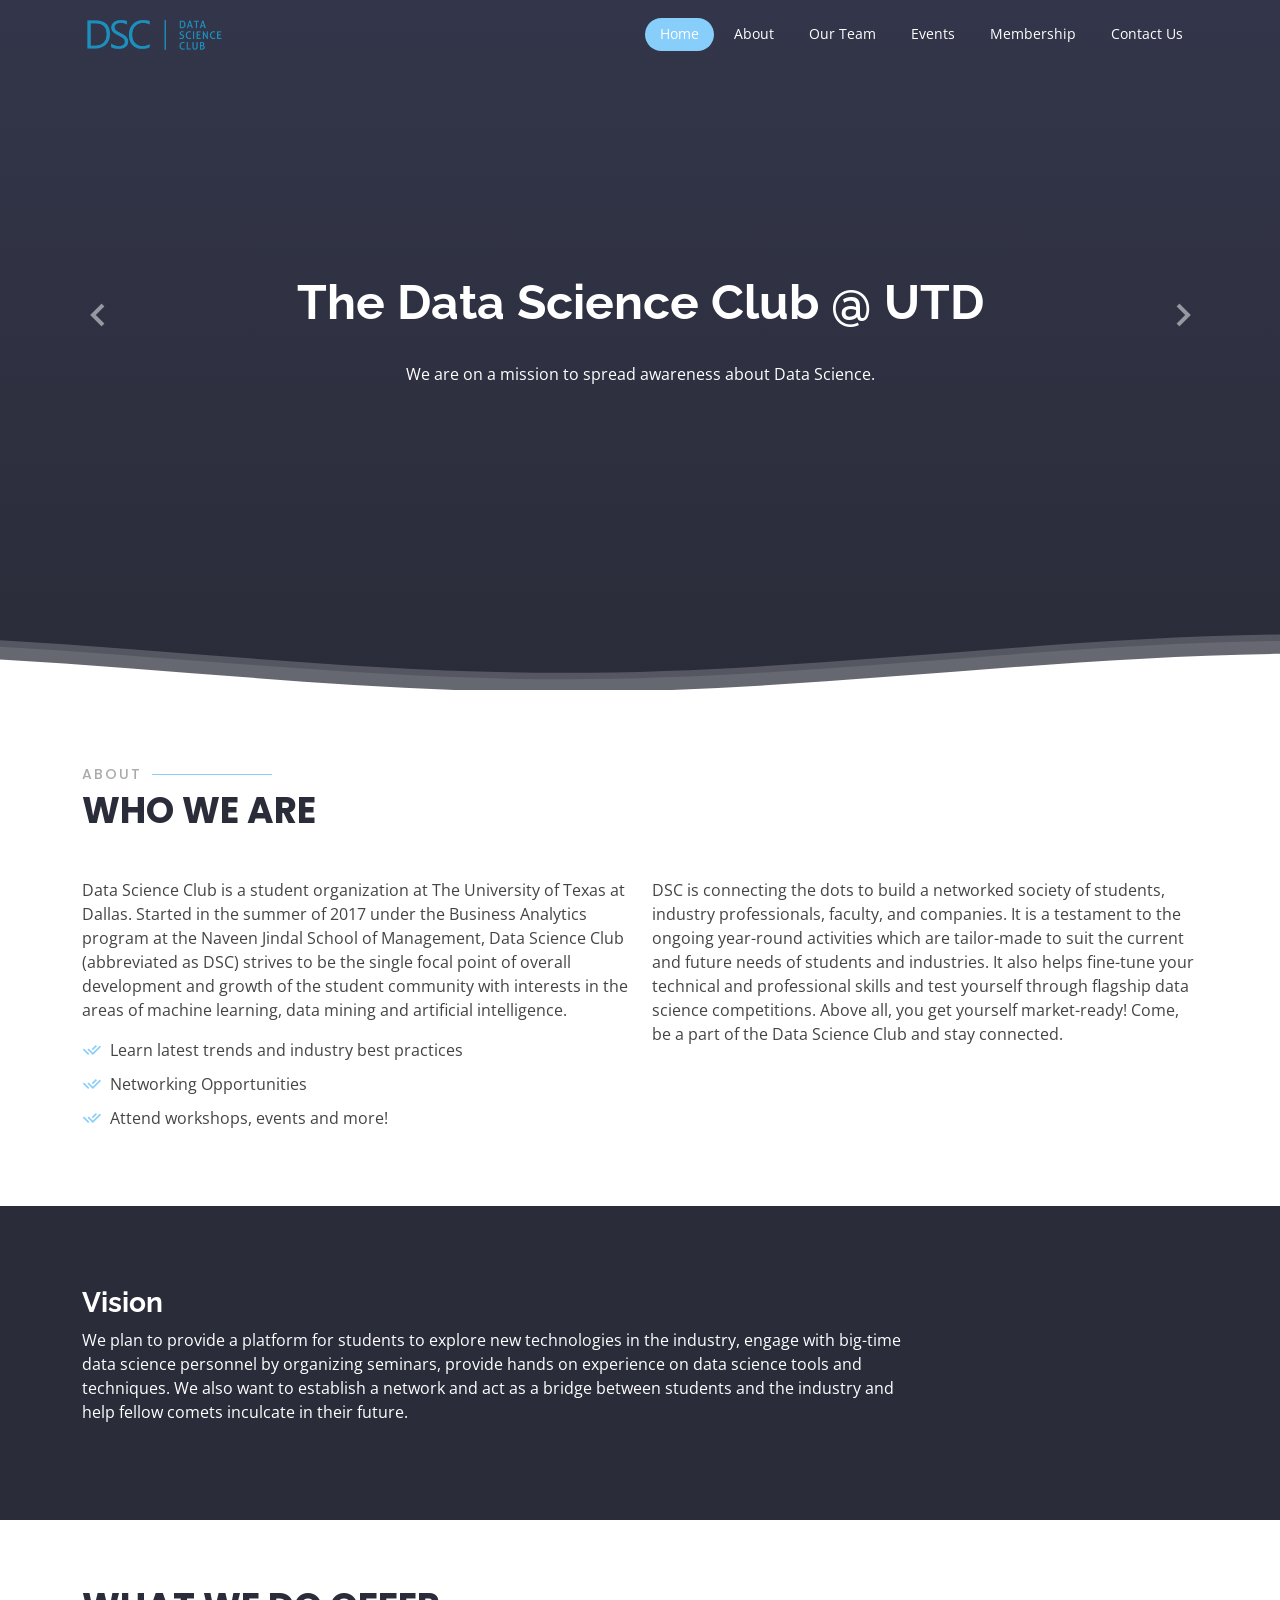
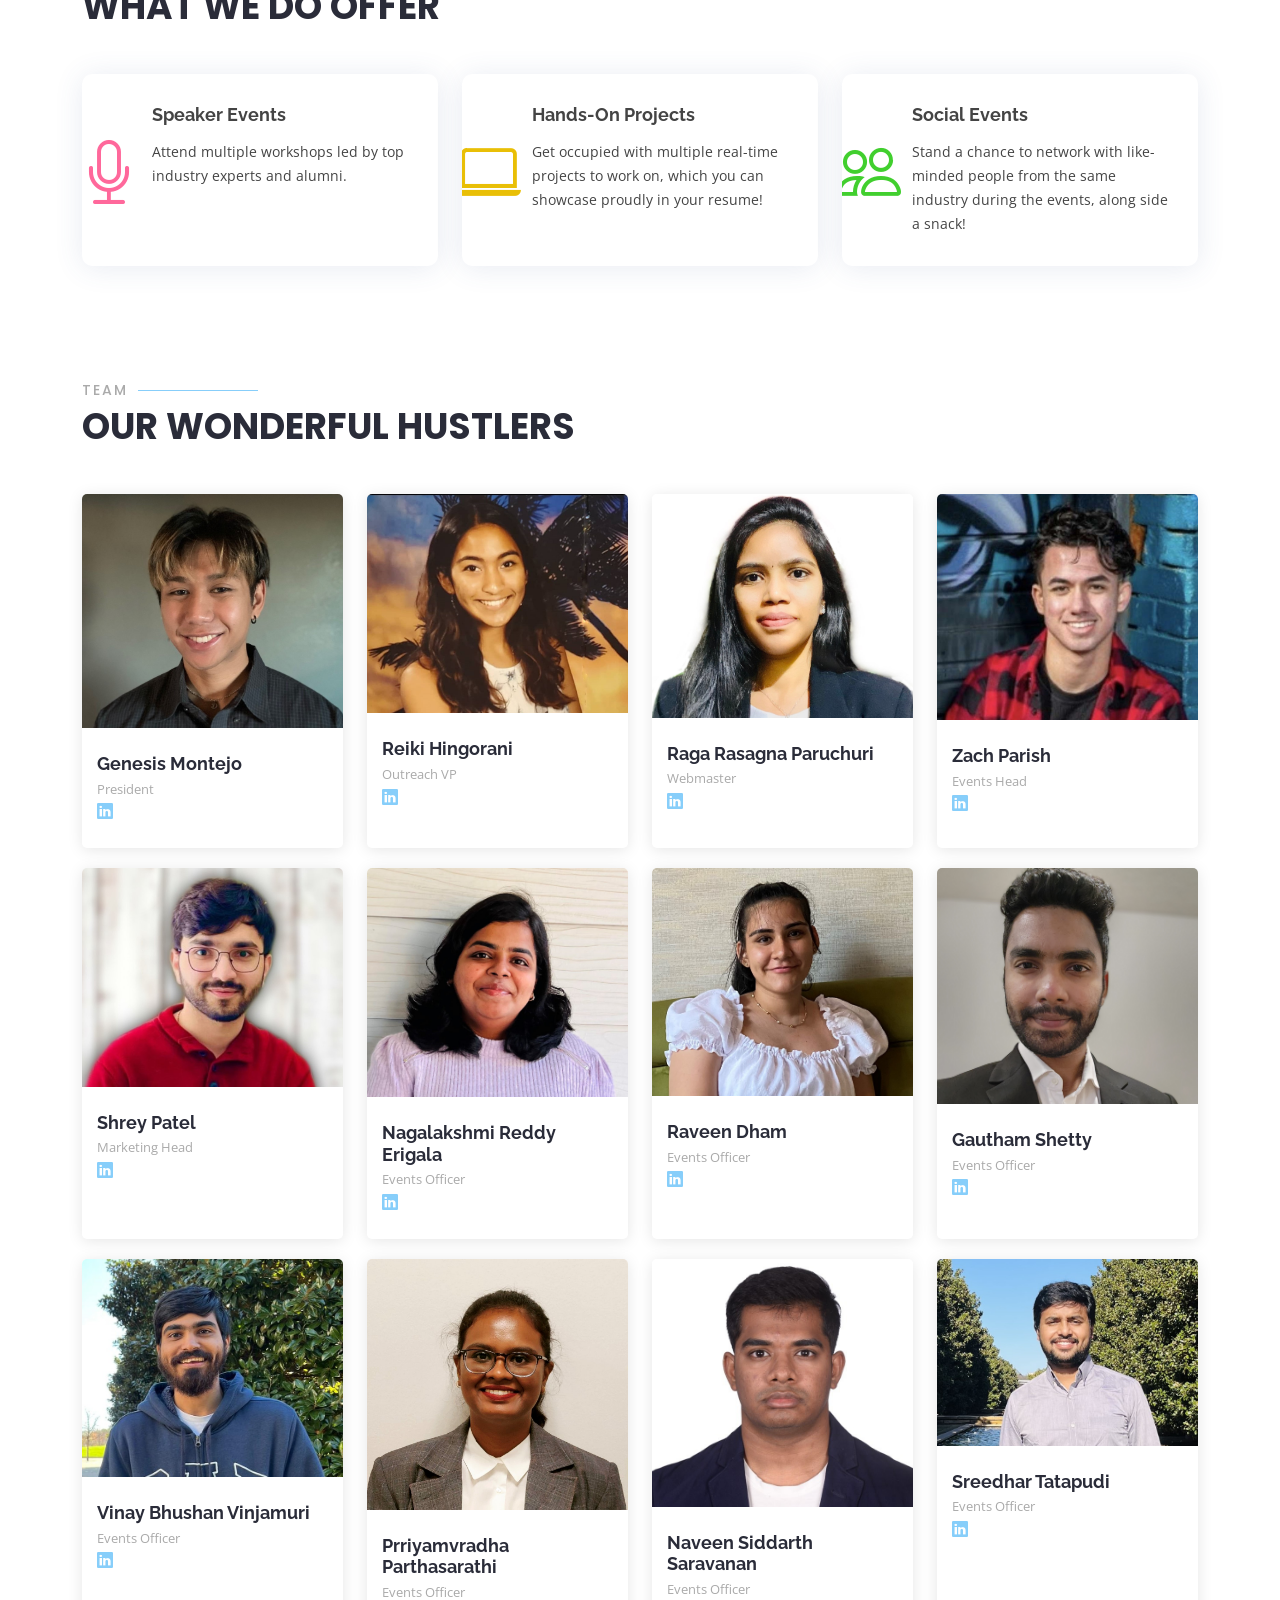
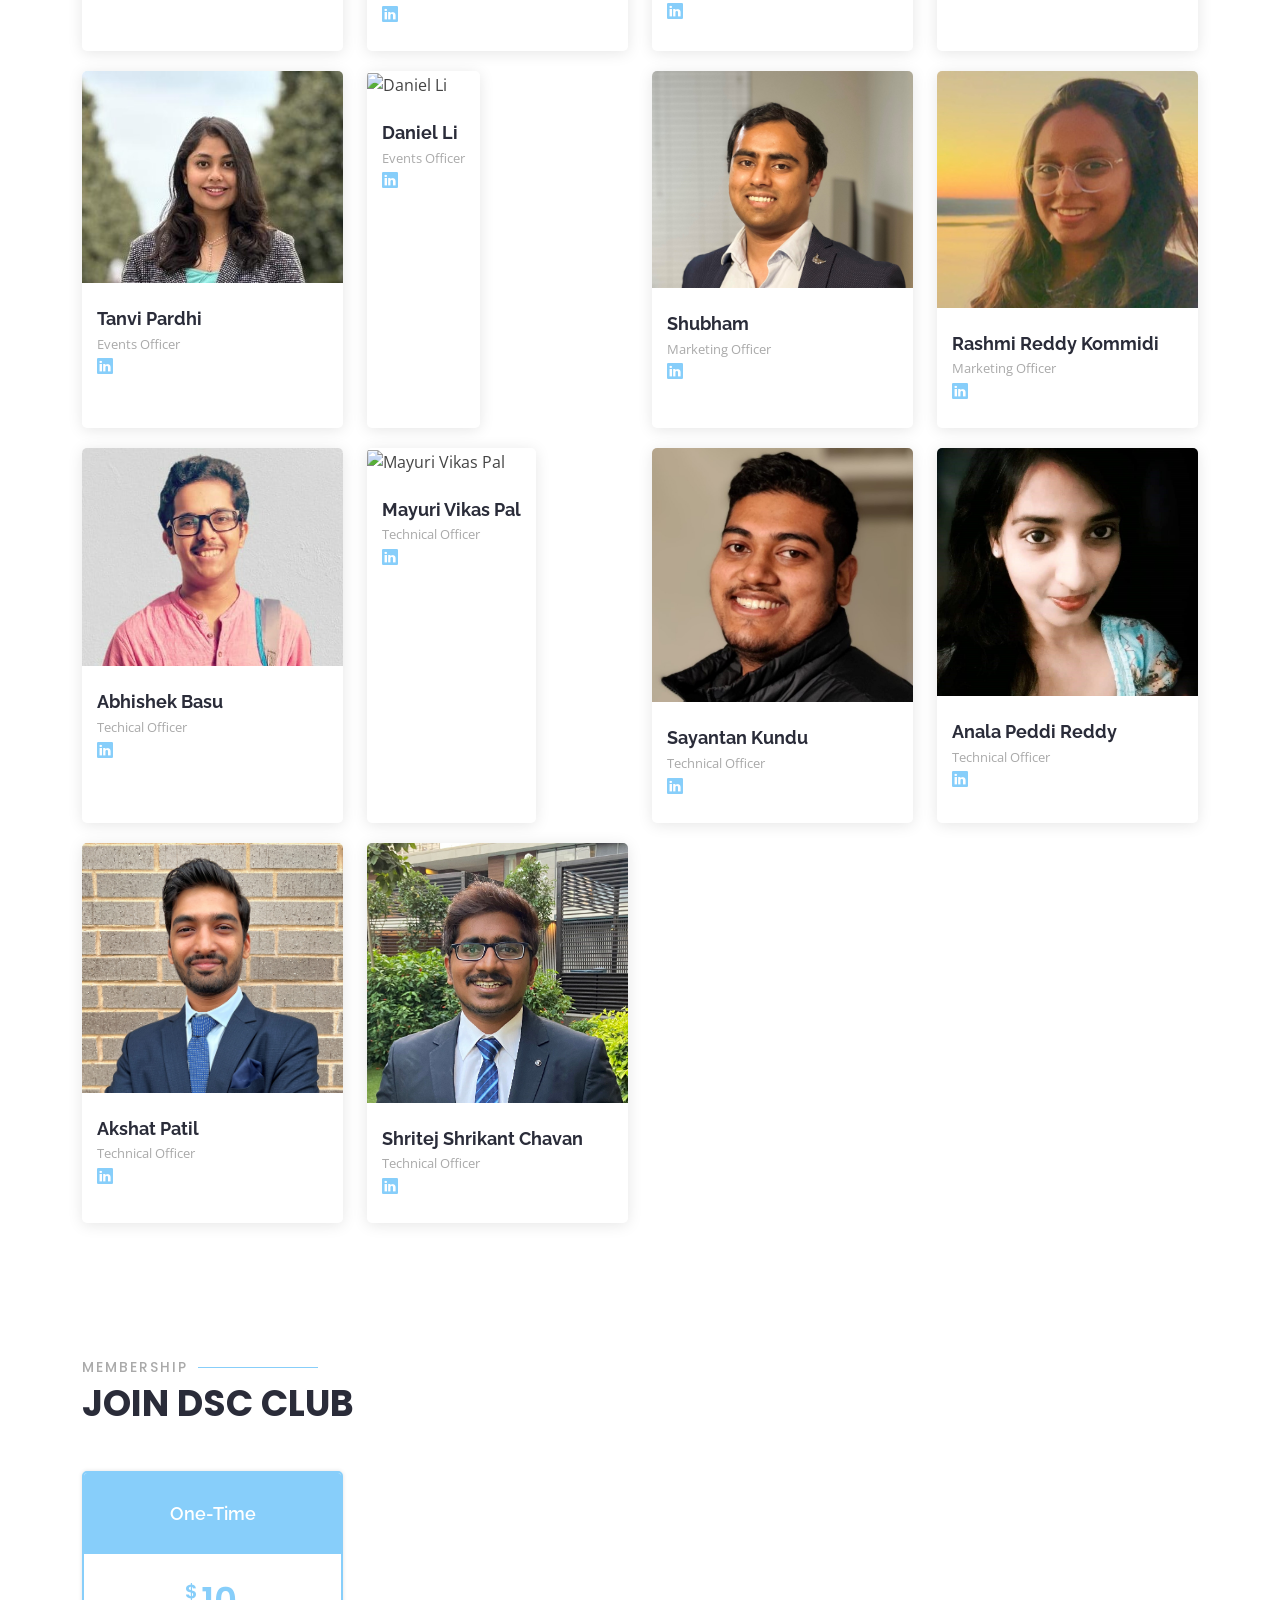
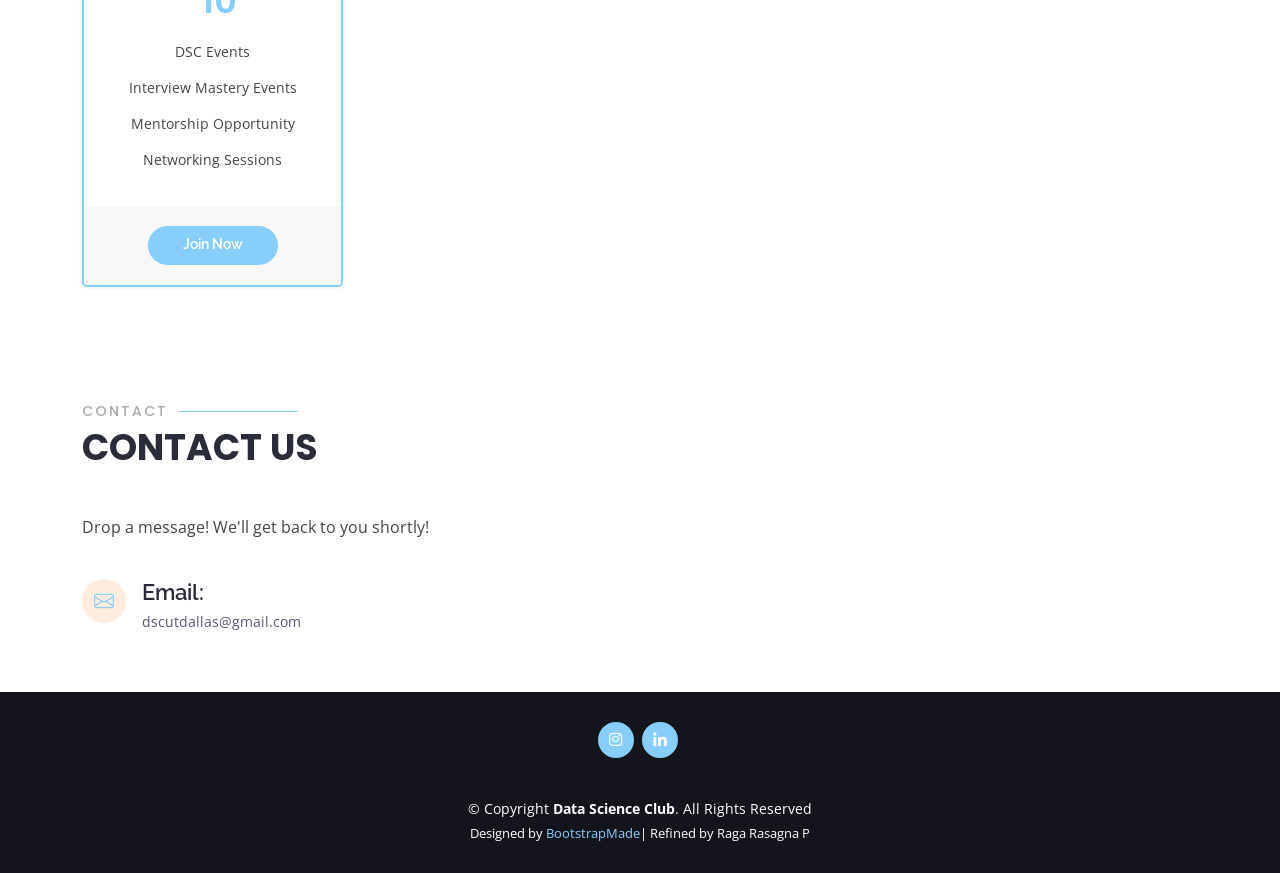
==== index.html @ ffb09c91 "Update 1" ====
<!DOCTYPE html>
<html lang="en">

<head>
  <meta charset="utf-8">
  <meta content="width=device-width, initial-scale=1.0" name="viewport">

  <title>Data Science Club</title>
  <meta content="" name="description">
  <meta content="" name="keywords">

  <!-- Favicons -->
  <link href="assets/img/dsc logo.png" rel="icon">
  <link href="assets/img/apple-touch-icon.png" rel="apple-touch-icon">

  <!-- Google Fonts -->
  <link href="https://fonts.googleapis.com/css?family=Open+Sans:300,300i,400,400i,600,600i,700,700i|Raleway:300,300i,400,400i,500,500i,600,600i,700,700i|Poppins:300,300i,400,400i,500,500i,600,600i,700,700i" rel="stylesheet">

  <!-- Vendor CSS Files -->
  <link href="assets/vendor/animate.css/animate.min.css" rel="stylesheet">
  <link href="assets/vendor/aos/aos.css" rel="stylesheet">
  <link href="assets/vendor/bootstrap/css/bootstrap.min.css" rel="stylesheet">
  <link href="assets/vendor/bootstrap-icons/bootstrap-icons.css" rel="stylesheet">
  <link href="assets/vendor/boxicons/css/boxicons.min.css" rel="stylesheet">
  <link href="assets/vendor/glightbox/css/glightbox.min.css" rel="stylesheet">
  <link href="assets/vendor/remixicon/remixicon.css" rel="stylesheet">
  <link href="assets/vendor/swiper/swiper-bundle.min.css" rel="stylesheet">

  <!-- Template Main CSS File -->
  <link href="assets/css/style.css" rel="stylesheet">


</head>

<body>

  <!-- ======= Header ======= -->
  <header id="header" class="fixed-top d-flex align-items-center  header-transparent ">
    <div class="container d-flex align-items-center justify-content-between">

      <div class="logo">
        <!--<h1><a href="index.html">Data Science Club</a></h1>-->
        <!-- Uncomment below if you prefer to use an image logo -->
        <a href="index.html"><img src="assets/img/DSCgreen.png" alt="" class="img-fluid"></a>
      </div>

      <nav id="navbar" class="navbar">
        <ul>
          <li><a class="nav-link scrollto active" href="#hero">Home</a></li>
          <li><a class="nav-link scrollto" href="#about">About</a></li>
          <li><a class="nav-link scrollto" href="#team">Our Team</a></li>
          <!--li><a class="nav-link scrollto " href="#portfolio">Events</a></li-->
          <li><a class="nav-link scrollto " href="https://www.instagram.com/dscutdallas/">Events</a></li>
          <li><a class="nav-link scrollto" href="#pricing">Membership</a></li>
          <li><a class="nav-link scrollto" href="#contact">Contact Us</a></li>
          
      </nav><!-- .navbar -->

    </div>
  </header><!-- End Header -->

  <!-- ======= Hero Section ======= -->
  <section id="hero" class="d-flex flex-column justify-content-end align-items-center">
    <div id="heroCarousel" data-bs-interval="5000" class="container carousel carousel-fade" data-bs-ride="carousel">

      <!-- Slide 1 -->
      <div class="carousel-item active">
        <div class="carousel-container">
          <h2 class="animate__animated animate__fadeInDown"> The <span>Data Science Club</span> @ UTD </h2>
          <p>We are on a mission to spread awareness about Data Science.</p>
          
        </div>
      </div>

      <!-- Slide 2 -->
      <div class="carousel-item">
        <div class="carousel-container">
          
          <a href="index.html"><img src="assets/img/abt1.jpg" alt="" class="img-fluid" height="700" width="700"></a>
        </div>
      </div>

      <!-- Slide 3 -->
      <div class="carousel-item">
        <div class="carousel-container">
          
          <a href="index.html"><img src="assets/img/abt2.jpg" alt="" class="img-fluid" height="700" width="700"></a>
          <!--a href="#about" class="btn-get-started animate__animated animate__fadeInUp scrollto">Read More</a-->
        </div>
      </div>

      <!--Slide 4-->
      <div class="carousel-item">
        <div class="carousel-container">
          
          <a href="index.html"><img src="assets/img/abt3.jpg" alt="" class="img-fluid" height="700" width="700"></a>
        </div>
      </div>

      <a class="carousel-control-prev" href="#heroCarousel" role="button" data-bs-slide="prev">
        <span class="carousel-control-prev-icon bx bx-chevron-left" aria-hidden="true"></span>
      </a>

      <a class="carousel-control-next" href="#heroCarousel" role="button" data-bs-slide="next">
        <span class="carousel-control-next-icon bx bx-chevron-right" aria-hidden="true"></span>
      </a>

    </div>

    <svg class="hero-waves" xmlns="http://www.w3.org/2000/svg" xmlns:xlink="http://www.w3.org/1999/xlink" viewBox="0 24 150 28 " preserveAspectRatio="none">
      <defs>
        <path id="wave-path" d="M-160 44c30 0 58-18 88-18s 58 18 88 18 58-18 88-18 58 18 88 18 v44h-352z">
      </defs>
      <g class="wave1">
        <use xlink:href="#wave-path" x="50" y="3" fill="rgba(255,255,255, .1)">
      </g>
      <g class="wave2">
        <use xlink:href="#wave-path" x="50" y="0" fill="rgba(255,255,255, .2)">
      </g>
      <g class="wave3">
        <use xlink:href="#wave-path" x="50" y="9" fill="#fff">
      </g>
    </svg>

  </section><!-- End Hero -->

  <main id="main">

    <!-- ======= About Section ======= -->
    <section id="about" class="about">
      <div class="container">

        <div class="section-title" data-aos="zoom-out">
          <h2>About</h2>
          <p>Who we are</p>
        </div>

        <div class="row content" data-aos="fade-up">
          <div class="col-lg-6">
            <p>
              Data Science Club is a student organization at The University of Texas at Dallas. Started in the summer of 2017 under the Business Analytics program at the Naveen Jindal School of Management, Data Science Club (abbreviated as DSC) strives to be the single focal point of overall development and growth of the student community with interests in the areas of machine learning, data mining and artificial intelligence.
              
            </p>
            <ul>
              <li><i class="ri-check-double-line"></i>Learn latest trends and industry best practices</li>
              <li><i class="ri-check-double-line"></i> Networking Opportunities</li>
              <li><i class="ri-check-double-line"></i> Attend workshops, events and more!</li>
            </ul>
          </div>
          <div class="col-lg-6 pt-4 pt-lg-0">
            <p>
              DSC is connecting the dots to build a networked society of students, industry professionals, faculty, and companies. It is a testament to the ongoing year-round activities which are tailor-made to suit the current and future needs of students and industries. It also helps fine-tune your technical and professional skills and test yourself through flagship data science competitions. Above all, you get yourself market-ready! Come, be a part of the Data Science Club and stay connected.
            </p>
            <!--a href="#" class="btn-learn-more">Learn More</a-->
          </div>
        </div>
      </div>
    </section><!-- End About Section -->

    
    <!-- ======= Cta Section ======= -->
    <section id="cta" class="cta">
      <div class="container">

        <div class="row" data-aos="zoom-out">
          <div class="col-lg-9 text-center text-lg-start">
            <h3>Vision</h3>
            <p> We plan to provide a platform for students to explore new technologies in the industry, engage with big-time data science personnel by organizing seminars, provide hands on experience on data science tools and techniques. We also want to establish a network and act as a bridge between students and the industry and help fellow comets inculcate in their future.</p>
          </div>
          <div class="col-lg-3 cta-btn-container text-center">
            <!--a class="cta-btn align-middle" href="#">Call To Action</a-->
          </div>
        </div>

      </div>
    </section><!-- End Cta Section -->

    <!-- ======= Services Section ======= -->
    <section id="services" class="services">
      <div class="container">

        <div class="section-title" data-aos="zoom-out">
          <!--h2>Services</h2-->
          <p>What we do offer</p>
        </div>

        <div class="row">
          <div class="col-lg-4 col-md-6">
            <div class="icon-box" data-aos="zoom-in-left">
              <div class="icon"><i class="bi bi-mic" style="color: #ff689b;"></i></div>
              <h4 class="title">Speaker Events</h4>
              <p class="description">Attend multiple workshops led by top industry experts and alumni.</p>
            </div>
          </div>
          <div class="col-lg-4 col-md-6 mt-5 mt-md-0">
            <div class="icon-box" data-aos="zoom-in-left" data-aos-delay="100">
              <div class="icon"><i class="bi bi-laptop" style="color: #e9bf06;"></i></div>
              <h4 class="title">Hands-On Projects</h4>
              <p class="description">Get occupied with multiple real-time projects to work on, which you can showcase proudly in your resume!</p>
            </div>
          </div>

          <div class="col-lg-4 col-md-6 mt-5 mt-lg-0 ">
            <div class="icon-box" data-aos="zoom-in-left" data-aos-delay="200">
              <div class="icon"><i class="bi bi-people" style="color:#41cf2e;"></i></div>
              <h4 class="title">Social Events</h4>
              <p class="description">Stand a chance to network with like-minded people from the same industry during the events, along side a snack!</p>
            </div>
          </div>
          
        </div>

      </div>
    </section><!-- End Services Section -->

    <!-- ======= Team Section ======= -->
    <section id="team" class="team">
      <div class="container">

        <div class="section-title" data-aos="zoom-out">
          <h2>Team</h2>
          <p>Our Wonderful Hustlers</p>
        </div>

        <!--row1-->
        <div class="row">

          <div class="col-lg-3 col-md-6 d-flex align-items-stretch">
            <div class="member" data-aos="fade-up">
              <div class="member-img">
                <img src="assets/img/team/Genesis Montejo.jpg" class="img-fluid" alt="Genesis M">
                <!--div class="social">
                  <a href=""><i class="bi bi-linkedin"></i></a>
                </div-->
              </div>
              <div class="member-info">
                <h4>Genesis Montejo</h4>
                <span>President</span>
                <a href="https://www.linkedin.com/in/genesis-john-montejo-1a79b01a8/"><i class="bi bi-linkedin"></i></a>                
              </div>
            </div>
          </div>

          <div class="col-lg-3 col-md-6 d-flex align-items-stretch">
            <div class="member" data-aos="fade-up" data-aos-delay="200">
              <div class="member-img">
                <img src="assets/img/team/Reiki.jpg" class="img-fluid" alt="Reiki Hingorani">
                
              </div>
              <div class="member-info">
                <h4>Reiki Hingorani</h4>
                <span>Outreach VP</span>
                <a href=""><i class="bi bi-linkedin"></i></a>
              </div>
            </div>
          </div>

          <!--div class="col-lg-3 col-md-6 d-flex align-items-stretch">
            <div class="member" data-aos="fade-up" data-aos-delay="300">
              <div class="member-img">
                <img src="assets/img/team/Amish Vyas.jpg" class="img-fluid" alt="Amish Vyas">
              </div>
              <div class="member-info">
                <h4>Amish Vyas</h4>
                <span>Treasurer</span>
                <a href=""><i class="bi bi-linkedin"></i></a>
              </div>
            </div>
          </div-->

          <div class="col-lg-3 col-md-6 d-flex align-items-stretch">
            <div class="member" data-aos="fade-up" data-aos-delay="100">
              <div class="member-img">
                <img src="assets/img/team/Raga Rasagna Paruchuri.jpg" class="img-fluid" alt="Raga Rasagna P">
                
              </div>
              <div class="member-info">
                <h4>Raga Rasagna Paruchuri</h4>
                <span>Webmaster</span>
                <a href="https://www.linkedin.com/in/raga-rasagna/"><i class="bi bi-linkedin"></i></a>
              </div>
            </div>
          </div>

          <div class="col-lg-3 col-md-6 d-flex align-items-stretch">
            <div class="member" data-aos="fade-up" data-aos-delay="100">
              <div class="member-img">
                <img src="assets/img/team/Zach Parish.jpg" class="img-fluid" alt="Zach Parish">
               
              </div>
              <div class="member-info">
                <h4>Zach Parish</h4>
                <span>Events Head</span>
                <a href=""><i class="bi bi-linkedin"></i></a>
              </div>
            </div>
          </div>

        </div>

      
<!--row2-->
      <div class="row">

          <!--div class="col-lg-3 col-md-6 d-flex align-items-stretch">
            <div class="member" data-aos="fade-up">
              <div class="member-img">
                <img src="assets/img/team/Farooq.jpg" class="img-fluid" alt="Farooq">
                
              </div>
              <div class="member-info">
                <h4>Farooq</h4>
                <span>Advisor</span>
                <a href=""><i class="bi bi-linkedin"></i></a>                
              </div>
            </div>
          </div-->

          

          <div class="col-lg-3 col-md-6 d-flex align-items-stretch">
            <div class="member" data-aos="fade-up" data-aos-delay="200">
              <div class="member-img">
                <img src="assets/img/team/Shrey Patel.jpeg" class="img-fluid" alt="Shrey Patel">
                
              </div>
              <div class="member-info">
                <h4>Shrey Patel</h4>
                <span>Marketing Head</span>
                <a href="https://www.linkedin.com/in/shrey-patel31"><i class="bi bi-linkedin"></i></a>
              </div>
            </div>
          </div>

          
          <div class="col-lg-3 col-md-6 d-flex align-items-stretch">
            <div class="member" data-aos="fade-up">
              <div class="member-img">
                <img src="assets/img/team/Nagalakshmi Reddy Erigala.jpg" class="img-fluid" alt="Nagalakshmi Reddy Erigala">
                <!--div class="social">
                  <a href=""><i class="bi bi-linkedin"></i></a>
                </div-->
              </div>
              <div class="member-info">
                <h4>Nagalakshmi Reddy Erigala</h4>
                <span>Events Officer</span>
                <a href="http://www.linkedin.com/in/nagalakshmi-reddy-erigala"><i class="bi bi-linkedin"></i></a>                
              </div>
            </div>
          </div>

          <div class="col-lg-3 col-md-6 d-flex align-items-stretch">
            <div class="member" data-aos="fade-up" data-aos-delay="100">
              <div class="member-img">
                <img src="assets/img/team/Raveen Dham.jpg" class="img-fluid" alt="Raveen Dham">
                
              </div>
              <div class="member-info">
                <h4>Raveen Dham</h4>
                <span>Events Officer</span>
                <a href="https://www.linkedin.com/in/raveen-dham"><i class="bi bi-linkedin"></i></a>
              </div>
            </div>
          </div>

          <div class="col-lg-3 col-md-6 d-flex align-items-stretch">
            <div class="member" data-aos="fade-up" data-aos-delay="200">
              <div class="member-img">
                <img src="assets/img/team/Gautham Shetty.jpg" class="img-fluid" alt="Gautham Shetty ">
                
              </div>
              <div class="member-info">
                <h4>Gautham Shetty </h4>
                <span>Events Officer</span>
                <a href="https://www.linkedin.com/in/gautham-shetty04"><i class="bi bi-linkedin"></i></a>
              </div>
            </div>
          </div>

        </div>
      <!--row3-->
      
      <div class="row">

          

          <div class="col-lg-3 col-md-6 d-flex align-items-stretch">
            <div class="member" data-aos="fade-up" data-aos-delay="300">
              <div class="member-img">
                <img src="assets/img/team/Vinay Bhushan.jpeg" class="img-fluid" alt="Vinay Bhushan Vinjamuri">
              </div>
              <div class="member-info">
                <h4>Vinay Bhushan Vinjamuri</h4>
                <span>Events Officer</span>
                <a href="https://www.linkedin.com/in/vinaybhushanvinjamuri/"><i class="bi bi-linkedin"></i></a>
              </div>
            </div>
          </div>

          <div class="col-lg-3 col-md-6 d-flex align-items-stretch">
            <div class="member" data-aos="fade-up">
              <div class="member-img">
                <img src="assets/img/team/Prriyamvradha Parthasarathi.jpg" class="img-fluid" alt="Prriyamvradha Parthasarathi">
                <!--div class="social">
                  <a href=""><i class="bi bi-linkedin"></i></a>
                </div-->
              </div>
              <div class="member-info">
                <h4>Prriyamvradha Parthasarathi</h4>
                <span>Events Officer</span>
                <a href="https://www.linkedin.com/in/prriyam/"><i class="bi bi-linkedin"></i></a>                
              </div>
            </div>
          </div>

          <div class="col-lg-3 col-md-6 d-flex align-items-stretch">
            <div class="member" data-aos="fade-up" data-aos-delay="100">
              <div class="member-img">
                <img src="assets/img/team/NaveenSiddarthSaravanan.jpg" class="img-fluid" alt="Naveen Siddarth Saravanan">
                
              </div>
              <div class="member-info">
                <h4>Naveen Siddarth Saravanan</h4>
                <span>Events Officer</span>
                <a href="https://www.linkedin.com/in/naveensiddarth/"><i class="bi bi-linkedin"></i></a>
              </div>
            </div>
          </div>

          <div class="col-lg-3 col-md-6 d-flex align-items-stretch">
            <div class="member" data-aos="fade-up" data-aos-delay="200">
              <div class="member-img">
                <img src="assets/img/team/Sreedhar Tatapudi.jpg" class="img-fluid" alt="Sreedhar Tatapudi">
                
              </div>
              <div class="member-info">
                <h4>Sreedhar Tatapudi </h4>
                <span>Events Officer</span>
                <a href="https://www.linkedin.com/in/sreedhar-tatapudi/"><i class="bi bi-linkedin"></i></a>
              </div>
            </div>
          </div>


        </div>
        <!--row4-->
        <div class="row">

          
          <div class="col-lg-3 col-md-6 d-flex align-items-stretch">
            <div class="member" data-aos="fade-up" data-aos-delay="300">
              <div class="member-img">
                <img src="assets/img/team/Tanvi Pardhi.jpeg" class="img-fluid" alt="Tanvi Pardhi">
              </div>
              <div class="member-info">
                <h4>Tanvi Pardhi</h4>
                <span>Events Officer</span>
                <a href="https://www.linkedin.com/in/tanvi-pardhi/"><i class="bi bi-linkedin"></i></a>
              </div>
            </div>
          </div>

          <div class="col-lg-3 col-md-6 d-flex align-items-stretch">
            <div class="member" data-aos="fade-up">
              <div class="member-img">
                <img src="assets/img/team/Daniel Li.jpg" class="img-fluid" alt="Daniel Li">
                
              </div>
              <div class="member-info">
                <h4>Daniel Li</h4>
                <span>Events Officer</span>
                <a href="https://www.linkedin.com/in/daniel-li12/"><i class="bi bi-linkedin"></i></a>                
              </div>
            </div>
          </div>

          <div class="col-lg-3 col-md-6 d-flex align-items-stretch">
            <div class="member" data-aos="fade-up" data-aos-delay="100">
              <div class="member-img">
                <img src="assets/img/team/Shubham.jpg" class="img-fluid" alt="Shubham">
               
              </div>
              <div class="member-info">
                <h4>Shubham</h4>
                <span>Marketing Officer</span>
                <a href="https://www.linkedin.com/in/shubham-utdallas/"><i class="bi bi-linkedin"></i></a>
              </div>
            </div>
          </div>

          <div class="col-lg-3 col-md-6 d-flex align-items-stretch">
            <div class="member" data-aos="fade-up" data-aos-delay="200">
              <div class="member-img">
                <img src="assets/img/team/Rashmi Reddy.jpeg" class="img-fluid" alt="Rashmi Reddy Kommidi">
                
              </div>
              <div class="member-info">
                <h4>Rashmi Reddy Kommidi</h4>
                <span>Marketing Officer</span>
                <a href="https://www.linkedin.com/in/rashmi-reddy-kommidi/"><i class="bi bi-linkedin"></i></a>
              </div>
            </div>
          </div>


        </div>

        <!--row5-->
        <div class="row">

          
          <div class="col-lg-3 col-md-6 d-flex align-items-stretch">
            <div class="member" data-aos="fade-up" data-aos-delay="300">
              <div class="member-img">
                <img src="assets/img/team/Abhishek Basu.jpeg" class="img-fluid" alt="Abhishek Basu">
              </div>
              <div class="member-info">
                <h4>Abhishek Basu</h4>
                <span>Techical Officer</span>
                <a href="https://www.linkedin.com/in/abhishek-basu14/"><i class="bi bi-linkedin"></i></a>
              </div>
            </div>
          </div>

           <div class="col-lg-3 col-md-6 d-flex align-items-stretch">
            <div class="member" data-aos="fade-up" data-aos-delay="100">
              <div class="member-img">
                <img src="assets/img/team/Mayuri Vikas Pal.jpg" class="img-fluid" alt="Mayuri Vikas Pal">
               
              </div>
              <div class="member-info">
                <h4>Mayuri Vikas Pal</h4>
                <span>Technical Officer</span>
                <a href="https://www.linkedin.com/in/imayuri/"><i class="bi bi-linkedin"></i></a>
              </div>
            </div>
          </div>

          <div class="col-lg-3 col-md-6 d-flex align-items-stretch">
            <div class="member" data-aos="fade-up" data-aos-delay="100">
              <div class="member-img">
                <img src="assets/img/team/Sayantan Kundu.jpg" class="img-fluid" alt="Sayantan Kundu">
               
              </div>
              <div class="member-info">
                <h4>Sayantan Kundu</h4>
                <span>Technical Officer</span>
                <a href="https://www.linkedin.com/in/sayantan-kundu-43233b192/"><i class="bi bi-linkedin"></i></a>
              </div>
            </div>
          </div>

          <div class="col-lg-3 col-md-6 d-flex align-items-stretch">
            <div class="member" data-aos="fade-up" data-aos-delay="100">
              <div class="member-img">
                <img src="assets/img/team/Anala Peddi.jpg" class="img-fluid" alt="Anala Peddi Reddy">
               
              </div>
              <div class="member-info">
                <h4>Anala Peddi Reddy</h4>
                <span>Technical Officer</span>
                <a href="https://www.linkedin.com/in/anala-peddi-reddy/"><i class="bi bi-linkedin"></i></a>
              </div>
            </div>
          </div>


        </div>
         
      <!--row6-->
        <div class="row">

          <div class="col-lg-3 col-md-6 d-flex align-items-stretch">
            <div class="member" data-aos="fade-up">
              <div class="member-img">
                <img src="assets/img/team/Akshat Patil.jpeg" class="img-fluid" alt="Akshat Patil">
                
              </div>
              <div class="member-info">
                <h4>Akshat Patil</h4>
                <span>Technical Officer</span>
                <a href="https://www.linkedin.com/in/akshat-patil/"><i class="bi bi-linkedin"></i></a>                
              </div>
            </div>
          </div>

          <div class="col-lg-3 col-md-6 d-flex align-items-stretch">
            <div class="member" data-aos="fade-up" data-aos-delay="100">
              <div class="member-img">
                <img src="assets/img/team/Shritej Shrikant Chavan.jpeg" class="img-fluid" alt="Shritej Shrikant Chavan">
               
              </div>
              <div class="member-info">
                <h4>Shritej Shrikant Chavan</h4>
                <span>Technical Officer</span>
                <a href="https://www.linkedin.com/in/shritej-chavan24/"><i class="bi bi-linkedin"></i></a>
              </div>
            </div>
          </div>       

      
      </div>

    </section><!-- End Team Section -->


    <!-- ======= Portfolio Section ======= -->
    <!--section id="portfolio" class="portfolio">
      <div class="container">

        <div class="section-title" data-aos="zoom-out">
          <h2>Portfolio</h2>
          <p>What we've done</p>
        </div>

        <ul id="portfolio-flters" class="d-flex justify-content-end" data-aos="fade-up">
          <li data-filter="*" class="filter-active">All</li>
          <li data-filter=".filter-app">App</li>
          <li data-filter=".filter-card">Card</li>
          <li data-filter=".filter-web">Web</li>
        </ul>

        
      
          <div class="col-lg-4 col-md-6 portfolio-item filter-card">
            <div class="portfolio-img"><img src="assets/img/portfolio/portfolio-8.jpg" class="img-fluid" alt=""></div>
            <div class="portfolio-info">
              <h4>Card 3</h4>
              <p>Card</p>
              <a href="assets/img/portfolio/portfolio-8.jpg" data-gallery="portfolioGallery" class="portfolio-lightbox preview-link" title="Card 3"><i class="bx bx-plus"></i></a>
              <a href="portfolio-details.html" class="details-link" title="More Details"><i class="bx bx-link"></i></a>
            </div>
          </div>

          

        </div>

      </div>
    </section--><!-- End Portfolio Section -->

  

    <!-- ======= Pricing Section ======= -->
    <section id="pricing" class="pricing">
      <div class="container">

        <div class="section-title" data-aos="zoom-out">
          <h2>Membership</h2>
          <p>Join DSC club</p>
        </div>

        <div class="row">

          

          <div class="col-lg-3 col-md-6 mt-4 mt-md-0">
            <div class="box featured" data-aos="zoom-in">
              <h3>One-Time</h3>
              <h4><sup>$</sup>10<span></span></h4>
              <ul>
                <li>DSC Events</li>
                <li>Interview Mastery Events</li>
                <li>Mentorship Opportunity</li>
                <li>Networking Sessions</li>
                <!--li class="na">Massa ultricies mi</li-->
              </ul>
              <div class="btn-wrap">
                <a href="https://forms.gle/xLw5XomiPKtQPYXA6" class="btn-buy">Join Now</a>
              </div>
            </div>
          </div>


        </div>

      </div>
    </section><!-- End Pricing Section -->

    
    
    <!-- ======= Contact Section ======= -->
    <section id="contact" class="contact">
      <div class="container">

        <div class="section-title" data-aos="zoom-out">
          <h2>Contact</h2>
          <p>Contact Us</p>
        </div>
        <p>Drop a message! We'll get back to you shortly! </p>
        <!--div class="row mt-5"-->

          <div class="col-lg-3" data-aos="fade-right">
            <div class="info">
              <div class="email">
                <i class="bi bi-envelope"></i>
                <h4>Email:</h4>
                <p>dscutdallas@gmail.com</p>
              </div>
            </div>

          </div>

          <!--div class="col-lg-8 mt-5 mt-lg-0" data-aos="fade-left">
            <p> Contact Us at the given email and we will reply to you shortly.</p>

            <form action="forms/contact.php" method="post" role="form" class="php-email-form">
              <div class="row">
                <div class="col-md-6 form-group">
                  <input type="text" name="name" class="form-control" id="name" placeholder="Your Name" required>
                </div>
                <div class="col-md-6 form-group mt-3 mt-md-0">
                  <input type="email" class="form-control" name="email" id="email" placeholder="Your Email" required>
                </div>
              </div>
              <div class="form-group mt-3">
                <input type="text" class="form-control" name="subject" id="subject" placeholder="Subject" required>
              </div>
              <div class="form-group mt-3">
                <textarea class="form-control" name="message" rows="5" placeholder="Message" required></textarea>
              </div>
              <div class="my-3">
                <div class="loading">Loading</div>
                <div class="error-message"></div>
                <div class="sent-message">Your message has been sent. Thank you!</div>
              </div>
              <div class="text-center"><button type="submit">Send Message</button></div>
            </form>

          </div-->

        </div>

      </div>
    </section><!-- End Contact Section -->

  </main><!-- End #main -->

  <!-- ======= Footer ======= -->
  <footer id="footer">
    <div class="container">
     
      <div class="social-links">
        
        <a href="https://www.instagram.com/dscutdallas/" class="instagram"><i class="bx bxl-instagram"></i></a>
        <a href="https://www.linkedin.com/company/data-science-club-at-utdallas" class="linkedin"><i class="bx bxl-linkedin"></i></a>
      </div>
      <div class="copyright">
        &copy; Copyright <strong><span>Data Science Club</span></strong>. All Rights Reserved
      </div>
      <div class="credits">
        <!-- All the links in the footer should remain intact. -->
        <!-- You can delete the links only if you purchased the pro version. -->
        <!-- Licensing information: https://bootstrapmade.com/license/ -->
        <!-- Purchase the pro version with working PHP/AJAX contact form: https://bootstrapmade.com/selecao-bootstrap-template/ -->
        Designed by <a href="https://bootstrapmade.com/">BootstrapMade</a>| Refined by Raga Rasagna P
      </div>
    </div>
  </footer><!-- End Footer -->

  <a href="#" class="back-to-top d-flex align-items-center justify-content-center"><i class="bi bi-arrow-up-short"></i></a>

  <!-- Vendor JS Files -->
  <script src="assets/vendor/aos/aos.js"></script>
  <script src="assets/vendor/bootstrap/js/bootstrap.bundle.min.js"></script>
  <script src="assets/vendor/glightbox/js/glightbox.min.js"></script>
  <script src="assets/vendor/isotope-layout/isotope.pkgd.min.js"></script>
  <script src="assets/vendor/swiper/swiper-bundle.min.js"></script>
  <script src="assets/vendor/php-email-form/validate.js"></script>

  <!-- Template Main JS File -->
  <script src="assets/js/main.js"></script>

</body>

</html>
---- assets/css/style.css ----
/**
* Template Name: Selecao - v4.9.1
* Template URL: https://bootstrapmade.com/selecao-bootstrap-template/
* Author: BootstrapMade.com
* License: https://bootstrapmade.com/license/
*/

/*--------------------------------------------------------------
# General
--------------------------------------------------------------*/
body {
  font-family: "Open Sans", sans-serif;
  color: #444444;
}

a {
  /*color: #ef6603;*/
  color:lightskyblue;
  text-decoration: none;
}

a:hover {
  /*color: #fc8129;*/
  color:lightskyblue;
  text-decoration: none;
}

h1,
h2,
h3,
h4,
h5,
h6 {
  font-family: "Raleway", sans-serif;
}

/*--------------------------------------------------------------
# Back to top button
--------------------------------------------------------------*/
.back-to-top {
  position: fixed;
  visibility: hidden;
  opacity: 0;
  right: 15px;
  bottom: 15px;
  z-index: 996;
  /*background: #ef6603;*/
  background:lightskyblue;
  width: 40px;
  height: 40px;
  border-radius: 50px;
  transition: all 0.4s;
}

.back-to-top i {
  font-size: 28px;
  color: #fff;
  line-height: 0;
}

.back-to-top:hover {
  /*background: #fc7c1f;*/
  background:lightskyblue;
  color: #fff;
}

.back-to-top.active {
  visibility: visible;
  opacity: 1;
}

/*--------------------------------------------------------------
# Disable AOS delay on mobile
--------------------------------------------------------------*/
@media screen and (max-width: 768px) {
  [data-aos-delay] {
    transition-delay: 0 !important;
  }
}

/*--------------------------------------------------------------
# Header
--------------------------------------------------------------*/
#header {
  height: 70px;
  transition: all 0.5s;
  z-index: 997;
  transition: all 0.5s;
  background: rgba(42, 44, 57, 0.9);
}

#header.header-transparent {
  background: transparent;
}

#header.header-scrolled {
  background: rgba(42, 44, 57, 0.9);
}

#header .logo h1 {
  font-size: 28px;
  margin: 0;
  padding: 0;
  line-height: 1;
  font-weight: 700;
  letter-spacing: 1px;
}

#header .logo h1 a,
#header .logo h1 a:hover {
  color: #fff;
  text-decoration: none;
}

#header .logo img {
  padding: 0;
  margin: 0;
  max-height: 40px;
}

/*--------------------------------------------------------------
# Navigation Menu
--------------------------------------------------------------*/
/**
* Desktop Navigation 
*/
.navbar {
  padding: 0;
}

.navbar ul {
  margin: 0;
  padding: 0;
  display: flex;
  list-style: none;
  align-items: center;
}

.navbar li {
  position: relative;
}

.navbar a,
.navbar a:focus {
  display: flex;
  align-items: center;
  justify-content: space-between;
  padding: 5px 15px 7px 15px;
  margin-left: 5px;
  font-size: 14px;
  color: #fff;
  white-space: nowrap;
  transition: 0.3s;
  border-radius: 50px;
}

.navbar a i,
.navbar a:focus i {
  font-size: 12px;
  line-height: 0;
  margin-left: 5px;
}

.navbar a:hover,
.navbar .active,
.navbar .active:focus,
.navbar li:hover>a {
  /*background: #ef6603;*/
  background:lightskyblue;
}

.navbar .dropdown ul {
  display: block;
  position: absolute;
  left: 5px;
  top: calc(100% + 30px);
  margin: 5px 0 0 0;
  padding: 10px 0;
  z-index: 99;
  opacity: 0;
  visibility: hidden;
  background: #fff;
  box-shadow: 0px 0px 30px rgba(127, 137, 161, 0.25);
  transition: 0.3s;
  border-radius: 15px;
}

.navbar .dropdown ul li {
  min-width: 200px;
}

.navbar .dropdown ul a {
  padding: 10px 20px;
  color: #2a2c39;
  margin: 0 5px;
  font-size: 14px;
}

.navbar .dropdown ul a i {
  font-size: 12px;
}

.navbar .dropdown ul a:hover,
.navbar .dropdown ul .active:hover,
.navbar .dropdown ul li:hover>a {
  color: #fff;
}

.navbar .dropdown:hover>ul {
  opacity: 1;
  top: 100%;
  visibility: visible;
}

.navbar .dropdown .dropdown ul {
  top: 0;
  left: calc(100% - 30px);
  visibility: hidden;
}

.navbar .dropdown .dropdown:hover>ul {
  opacity: 1;
  top: 0;
  left: 100%;
  visibility: visible;
}

@media (max-width: 1366px) {
  .navbar .dropdown .dropdown ul {
    left: -90%;
  }

  .navbar .dropdown .dropdown:hover>ul {
    left: -100%;
  }
}

/**
* Mobile Navigation 
*/
.mobile-nav-toggle {
  color: #fff;
  font-size: 28px;
  cursor: pointer;
  display: none;
  line-height: 0;
  transition: 0.5s;
}

@media (max-width: 991px) {
  .mobile-nav-toggle {
    display: block;
  }

  .navbar ul {
    display: none;
  }
}

.navbar-mobile {
  position: fixed;
  overflow: hidden;
  top: 0;
  right: 0;
  left: 0;
  bottom: 0;
  background: rgba(20, 21, 28, 0.9);
  transition: 0.3s;
  z-index: 999;
}

.navbar-mobile .mobile-nav-toggle {
  position: absolute;
  top: 15px;
  right: 15px;
}

.navbar-mobile ul {
  display: block;
  position: absolute;
  top: 55px;
  right: 15px;
  bottom: 15px;
  left: 15px;
  padding: 10px 0;
  border-radius: 10px;
  background-color: #fff;
  overflow-y: auto;
  transition: 0.3s;
}

.navbar-mobile a,
.navbar-mobile a:focus {
  padding: 10px 20px;
  margin: 5px;
  font-size: 15px;
  color: #2a2c39;
}

.navbar-mobile a:hover,
.navbar-mobile .active,
.navbar-mobile li:hover>a {
  color: #fff;
}

.navbar-mobile .getstarted,
.navbar-mobile .getstarted:focus {
  margin: 15px;
}

.navbar-mobile .dropdown ul {
  position: static;
  display: none;
  margin: 10px 20px;
  padding: 10px 0;
  z-index: 99;
  opacity: 1;
  visibility: visible;
  background: #fff;
  box-shadow: 0px 0px 30px rgba(127, 137, 161, 0.25);
}

.navbar-mobile .dropdown ul li {
  min-width: 200px;
}

.navbar-mobile .dropdown ul a {
  padding: 10px 20px;
}

.navbar-mobile .dropdown ul a i {
  font-size: 12px;
}

.navbar-mobile .dropdown ul a:hover,
.navbar-mobile .dropdown ul .active:hover,
.navbar-mobile .dropdown ul li:hover>a {
  color: #fff;
}

.navbar-mobile .dropdown>.dropdown-active {
  display: block;
}

/*--------------------------------------------------------------
# Hero Section
--------------------------------------------------------------*/
#hero {
  width: 100%;
  overflow: hidden;
  position: relative;
  background: linear-gradient(0deg, rgb(42, 44, 57) 0%, rgb(51, 54, 74) 100%);
  padding: 0;
}

#hero .carousel-container {
  display: flex;
  justify-content: center;
  align-items: center;
  flex-direction: column;
  text-align: center;
  position: relative;
  height: 70vh;
  padding-top: 60px;
}

#hero h2 {
  color: #fff;
  margin-bottom: 30px;
  font-size: 48px;
  font-weight: 700;
}

#hero p {
  width: 80%;
  -webkit-animation-delay: 0.4s;
  animation-delay: 0.4s;
  margin: 0 auto 30px auto;
  color: #fff;
}

#hero .carousel-control-prev,
#hero .carousel-control-next {
  width: 10%;
}

#hero .carousel-control-next-icon,
#hero .carousel-control-prev-icon {
  background: none;
  font-size: 48px;
  line-height: 1;
  width: auto;
  height: auto;
}

#hero .btn-get-started {
  font-family: "Raleway", sans-serif;
  font-weight: 500;
  font-size: 14px;
  letter-spacing: 1px;
  display: inline-block;
  padding: 12px 32px;
  border-radius: 50px;
  transition: 0.5s;
  line-height: 1;
  margin: 10px;
  color: #fff;
  -webkit-animation-delay: 0.8s;
  animation-delay: 0.8s;
  /*border: 2px solid #ef6603;*/
  border:2px solid lightskyblue;
}

#hero .btn-get-started:hover {
  /*background: #ef6603;*/
  background:lightskyblue;
  color: #fff;
  text-decoration: none;
}

@media (min-width: 1024px) {
  #hero p {
    width: 60%;
  }

  #hero .carousel-control-prev,
  #hero .carousel-control-next {
    width: 5%;
  }
}

@media (max-width: 768px) {
  #hero .carousel-container {
    height: 90vh;
  }

  #hero h2 {
    font-size: 28px;
  }
}

.hero-waves {
  display: block;
  width: 100%;
  height: 60px;
  position: relative;
}

.wave1 use {
  -webkit-animation: move-forever1 10s linear infinite;
  animation: move-forever1 10s linear infinite;
  -webkit-animation-delay: -2s;
  animation-delay: -2s;
}

.wave2 use {
  -webkit-animation: move-forever2 8s linear infinite;
  animation: move-forever2 8s linear infinite;
  -webkit-animation-delay: -2s;
  animation-delay: -2s;
}

.wave3 use {
  -webkit-animation: move-forever3 6s linear infinite;
  animation: move-forever3 6s linear infinite;
  -webkit-animation-delay: -2s;
  animation-delay: -2s;
}

@-webkit-keyframes move-forever1 {
  0% {
    transform: translate(85px, 0%);
  }

  100% {
    transform: translate(-90px, 0%);
  }
}

@keyframes move-forever1 {
  0% {
    transform: translate(85px, 0%);
  }

  100% {
    transform: translate(-90px, 0%);
  }
}

@-webkit-keyframes move-forever2 {
  0% {
    transform: translate(-90px, 0%);
  }

  100% {
    transform: translate(85px, 0%);
  }
}

@keyframes move-forever2 {
  0% {
    transform: translate(-90px, 0%);
  }

  100% {
    transform: translate(85px, 0%);
  }
}

@-webkit-keyframes move-forever3 {
  0% {
    transform: translate(-90px, 0%);
  }

  100% {
    transform: translate(85px, 0%);
  }
}

@keyframes move-forever3 {
  0% {
    transform: translate(-90px, 0%);
  }

  100% {
    transform: translate(85px, 0%);
  }
}

/*--------------------------------------------------------------
# Sections General
--------------------------------------------------------------*/
section {
  padding: 60px 0;
  overflow: hidden;
}

.section-title {
  padding-bottom: 40px;
}

.section-title h2 {
  font-size: 14px;
  font-weight: 500;
  padding: 0;
  line-height: 1px;
  margin: 0 0 5px 0;
  letter-spacing: 2px;
  text-transform: uppercase;
  color: #aaaaaa;
  font-family: "Poppins", sans-serif;
}

.section-title h2::after {
  content: "";
  width: 120px;
  height: 1px;
  display: inline-block;
  /*background: #fd9042;*/
  background:lightskyblue;
  margin: 4px 10px;
}

.section-title p {
  margin: 0;
  margin: 0;
  font-size: 36px;
  font-weight: 700;
  text-transform: uppercase;
  font-family: "Poppins", sans-serif;
  color: #2a2c39;
}

/*--------------------------------------------------------------
# About
--------------------------------------------------------------*/
.about {
  padding-top: 80px;
}

.about .content h3 {
  font-weight: 600;
  font-size: 26px;
}

.about .content ul {
  list-style: none;
  padding: 0;
}

.about .content ul li {
  padding-left: 28px;
  position: relative;
}

.about .content ul li+li {
  margin-top: 10px;
}

.about .content ul i {
  position: absolute;
  left: 0;
  top: 2px;
  font-size: 20px;
  /*color: #ef6603;*/
  color:lightskyblue;
  line-height: 1;
}

.about .content p:last-child {
  margin-bottom: 0;
}

.about .content .btn-learn-more {
  font-family: "Raleway", sans-serif;
  font-weight: 600;
  font-size: 14px;
  letter-spacing: 1px;
  display: inline-block;
  padding: 12px 32px;
  border-radius: 5px;
  transition: 0.3s;
  line-height: 1;
  /*color: #ef6603;*/
  color:lightskyblue;
  -webkit-animation-delay: 0.8s;
  animation-delay: 0.8s;
  margin-top: 6px;
  /*border: 2px solid #ef6603;*/
  border:2px solid lightskyblue;
}

.about .content .btn-learn-more:hover {
  /*background: #ef6603;*/
  background:lightskyblue;
  color: rgb(11, 1, 1);
  text-decoration: none;
}

/*--------------------------------------------------------------
# Features
--------------------------------------------------------------*/
.features .nav-tabs {
  border: 0;
}

.features .nav-link {
  border: 1px solid #d4d6df;
  padding: 15px;
  transition: 0.3s;
  color: #2a2c39;
  border-radius: 0;
  display: flex;
  align-items: center;
  justify-content: center;
}

.features .nav-link i {
  padding-right: 15px;
  font-size: 48px;
}

.features .nav-link h4 {
  font-size: 18px;
  font-weight: 600;
  margin: 0;
}

.features .nav-link:hover {
  /*color: #ef6603;*/
  color:lightskyblue;
}

.features .nav-link.active {
 /* background: #ef6603;*/
  background:lightskyblue;
  color: #fff;
 /* border-color: #ef6603;*/
  border-color:lightskyblue;
}

@media (max-width: 768px) {
  .features .nav-link i {
    padding: 0;
    line-height: 1;
    font-size: 36px;
  }
}

@media (max-width: 575px) {
  .features .nav-link {
    padding: 15px;
  }

  .features .nav-link i {
    font-size: 24px;
  }
}

.features .tab-content {
  margin-top: 30px;
}

.features .tab-pane h3 {
  font-weight: 600;
  font-size: 26px;
}

.features .tab-pane ul {
  list-style: none;
  padding: 0;
}

.features .tab-pane ul li {
  padding-bottom: 10px;
}

.features .tab-pane ul i {
  font-size: 20px;
  padding-right: 4px;
  /*color: #ef6603;*/
  color:lightskyblue;
}

.features .tab-pane p:last-child {
  margin-bottom: 0;
}

/*--------------------------------------------------------------
# Cta
--------------------------------------------------------------*/
.cta {
  background: #2a2c39;
  padding: 80px 0;
}

.cta h3 {
  color: #fff;
  font-size: 28px;
  font-weight: 700;
}

.cta p {
  color: #fff;
}

.cta .cta-btn {
  font-family: "Raleway", sans-serif;
  text-transform: uppercase;
  font-weight: 700;
  font-size: 14px;
  letter-spacing: 1px;
  display: inline-block;
  padding: 12px 30px;
  border-radius: 50px;
  transition: 0.5s;
  margin: 10px;
  color: #fff;
  /*background: #ef6603;*/
  background:lightskyblue;
}

.cta .cta-btn:hover {
  background: #fff;
  /*color: #ef6603;*/
  color:lightskyblue;
}

@media (max-width: 1024px) {
  .cta {
    background-attachment: scroll;
  }
}

@media (min-width: 769px) {
  .cta .cta-btn-container {
    display: flex;
    align-items: center;
    justify-content: flex-end;
  }
}

/*--------------------------------------------------------------
# Services
--------------------------------------------------------------*/
.services .icon-box {
  padding: 30px;
  position: relative;
  overflow: hidden;
  border-radius: 10px;
  background: #fff;
  box-shadow: 0 2px 29px 0 rgba(68, 88, 144, 0.12);
  transition: all 0.4s ease-in-out;
  width: 100%;
  height: 100%;
}

.services .icon-box:hover {
  transform: translateY(-10px);
  box-shadow: 0 2px 35px 0 rgba(68, 88, 144, 0.2);
}

.services .icon {
  position: absolute;
  left: -5px;
  top: calc(50% - 30px);
}

.services .icon i {
  font-size: 64px;
  line-height: 1;
  transition: 0.5s;
}

.services .title {
  margin-left: 40px;
  font-weight: 700;
  margin-bottom: 15px;
  font-size: 18px;
}

.services .title a {
  color: #2a2c39;
  transition: ease-in-out 0.3s;
}

.services .title a:hover {
  color: #ef6603;
}

.services .description {
  font-size: 14px;
  margin-left: 40px;
  line-height: 24px;
  margin-bottom: 0;
}

/*--------------------------------------------------------------
# Portfolio
--------------------------------------------------------------*/
.portfolio #portfolio-flters {
  list-style: none;
  margin-bottom: 20px;
}

.portfolio #portfolio-flters li {
  cursor: pointer;
  display: inline-block;
  margin: 0 0 10px 10px;
  font-size: 16px;
  font-weight: 500;
  line-height: 1;
  text-transform: uppercase;
  color: #444444;
  transition: all 0.3s ease-in-out;
}

.portfolio #portfolio-flters li::before {
  content: "[";
  margin-right: 6px;
  color: #fff;
  font-size: 18px;
  font-weight: 400;
  transition: all 0.3s ease-in-out;
}

.portfolio #portfolio-flters li::after {
  content: "]";
  margin-left: 6px;
  color: #fff;
  font-size: 18px;
  font-weight: 400;
  transition: all 0.3s ease-in-out;
}

.portfolio #portfolio-flters li:hover,
.portfolio #portfolio-flters li.filter-active {
  color: #ef6603;
}

.portfolio #portfolio-flters li.filter-active::before,
.portfolio #portfolio-flters li.filter-active::after {
  color: #ef6603;
}

.portfolio .portfolio-item {
  margin-bottom: 30px;
}

.portfolio .portfolio-item .portfolio-img {
  overflow: hidden;
}

.portfolio .portfolio-item .portfolio-img img {
  transition: all 0.8s ease-in-out;
}

.portfolio .portfolio-item .portfolio-info {
  opacity: 0;
  position: absolute;
  left: 15px;
  bottom: 0;
  z-index: 3;
  right: 15px;
  transition: all ease-in-out 0.3s;
  background: rgba(0, 0, 0, 0.5);
  padding: 10px 15px;
}

.portfolio .portfolio-item .portfolio-info h4 {
  font-size: 18px;
  color: #fff;
  font-weight: 600;
  color: #fff;
  margin-bottom: 0px;
}

.portfolio .portfolio-item .portfolio-info p {
  color: #fedac0;
  font-size: 14px;
  margin-bottom: 0;
}

.portfolio .portfolio-item .portfolio-info .preview-link,
.portfolio .portfolio-item .portfolio-info .details-link {
  position: absolute;
  right: 40px;
  font-size: 24px;
  top: calc(50% - 18px);
  color: #fff;
  transition: 0.3s;
}

.portfolio .portfolio-item .portfolio-info .preview-link:hover,
.portfolio .portfolio-item .portfolio-info .details-link:hover {
  color: #fd9f5b;
}

.portfolio .portfolio-item .portfolio-info .details-link {
  right: 10px;
}

.portfolio .portfolio-item .portfolio-links {
  opacity: 0;
  left: 0;
  right: 0;
  text-align: center;
  z-index: 3;
  position: absolute;
  transition: all ease-in-out 0.3s;
}

.portfolio .portfolio-item .portfolio-links a {
  color: #fff;
  margin: 0 2px;
  font-size: 28px;
  display: inline-block;
  transition: 0.3s;
}

.portfolio .portfolio-item .portfolio-links a:hover {
  color: #fd9f5b;
}

.portfolio .portfolio-item:hover .portfolio-img img {
  transform: scale(1.2);
}

.portfolio .portfolio-item:hover .portfolio-info {
  opacity: 1;
}

/*--------------------------------------------------------------
# Portfolio Details
--------------------------------------------------------------*/
.portfolio-details {
  padding-top: 40px;
}

.portfolio-details .portfolio-details-slider img {
  width: 100%;
}

.portfolio-details .portfolio-details-slider .swiper-pagination {
  margin-top: 20px;
  position: relative;
}

.portfolio-details .portfolio-details-slider .swiper-pagination .swiper-pagination-bullet {
  width: 12px;
  height: 12px;
  background-color: #fff;
  opacity: 1;
  border: 1px solid #ef6603;
}

.portfolio-details .portfolio-details-slider .swiper-pagination .swiper-pagination-bullet-active {
  background-color: #ef6603;
}

.portfolio-details .portfolio-info {
  padding: 30px;
  box-shadow: 0px 0 30px rgba(42, 44, 57, 0.08);
}

.portfolio-details .portfolio-info h3 {
  font-size: 22px;
  font-weight: 700;
  margin-bottom: 20px;
  padding-bottom: 20px;
  border-bottom: 1px solid #eee;
}

.portfolio-details .portfolio-info ul {
  list-style: none;
  padding: 0;
  font-size: 15px;
}

.portfolio-details .portfolio-info ul li+li {
  margin-top: 10px;
}

.portfolio-details .portfolio-description {
  padding-top: 30px;
}

.portfolio-details .portfolio-description h2 {
  font-size: 26px;
  font-weight: 700;
  margin-bottom: 20px;
}

.portfolio-details .portfolio-description p {
  padding: 0;
}

/*--------------------------------------------------------------
# Testimonials
--------------------------------------------------------------*/
.testimonials .testimonials-carousel,
.testimonials .testimonials-slider {
  overflow: hidden;
}

.testimonials .testimonial-item {
  box-sizing: content-box;
  padding: 30px 30px 0 30px;
  margin: 30px 15px;
  text-align: center;
  min-height: 350px;
  box-shadow: 0px 2px 12px rgba(0, 0, 0, 0.08);
}

.testimonials .testimonial-item .testimonial-img {
  width: 90px;
  border-radius: 50%;
  border: 4px solid #fff;
  margin: 0 auto;
}

.testimonials .testimonial-item h3 {
  font-size: 18px;
  font-weight: bold;
  margin: 10px 0 5px 0;
  color: #111;
}

.testimonials .testimonial-item h4 {
  font-size: 14px;
  color: #999;
  margin: 0;
}

.testimonials .testimonial-item .quote-icon-left,
.testimonials .testimonial-item .quote-icon-right {
  color: #fedac0;
  font-size: 26px;
}

.testimonials .testimonial-item .quote-icon-left {
  display: inline-block;
  left: -5px;
  position: relative;
}

.testimonials .testimonial-item .quote-icon-right {
  display: inline-block;
  right: -5px;
  position: relative;
  top: 10px;
}

.testimonials .testimonial-item p {
  font-style: italic;
  margin: 0 auto 15px auto;
}

.testimonials .swiper-pagination {
  margin-top: 20px;
  position: relative;
}

.testimonials .swiper-pagination .swiper-pagination-bullet {
  width: 12px;
  height: 12px;
  background-color: #fff;
  opacity: 1;
  border: 1px solid #ef6603;
}

.testimonials .swiper-pagination .swiper-pagination-bullet-active {
  background-color: #ef6603;
}

/*--------------------------------------------------------------
# Pricing
--------------------------------------------------------------*/
.pricing .box {
  padding: 20px;
  background: #fff;
  text-align: center;
  box-shadow: 0px 0px 4px rgba(0, 0, 0, 0.12);
  border-radius: 5px;
  position: relative;
  overflow: hidden;
}

.pricing h3 {
  font-weight: 400;
  margin: -20px -20px 25px -20px;
  padding: 30px 15px;
  font-size: 18px;
  font-weight: 600;
  color: #777777;
  background: #f8f8f8;
}

.pricing h4 {
  font-size: 36px;
  /*color: #ef6603;*/
  color:lightskyblue;
  font-weight: 600;
  font-family: "Poppins", sans-serif;
  margin-bottom: 20px;
}

.pricing h4 sup {
  font-size: 20px;
  top: -15px;
  left: -3px;
}

.pricing h4 span {
  color: #bababa;
  font-size: 16px;
  font-weight: 300;
}

.pricing ul {
  padding: 0;
  list-style: none;
  color: #444444;
  text-align: center;
  line-height: 20px;
  font-size: 14px;
}

.pricing ul li {
  padding-bottom: 16px;
}

.pricing ul i {
  /*color: #ef6603;*/
  color:lightskyblue;
  font-size: 18px;
  padding-right: 4px;
}

.pricing ul .na {
  color: #ccc;
  text-decoration: line-through;
}

.pricing .btn-wrap {
  margin: 20px -20px -20px -20px;
  padding: 20px 15px;
  background: #f8f8f8;
  text-align: center;
}

.pricing .btn-buy {
  /*background: #ef6603;*/
  background:lightskyblue;
  display: inline-block;
  padding: 8px 35px 10px 35px;
  border-radius: 50px;
  color: #fff;
  transition: none;
  font-size: 14px;
  font-weight: 400;
  font-family: "Raleway", sans-serif;
  font-weight: 600;
  transition: 0.3s;
}

.pricing .btn-buy:hover {
  /*background: #fc8129;*/
  background:lightskyblue;
}

.pricing .featured {
  /*border: 2px solid #ef6603;*/
  border:2px solid lightskyblue;
}

.pricing .featured h3 {
  color: #fff;
  /*background: #ef6603;*/
  background:lightskyblue;
}

.pricing .advanced {
  width: 200px;
  position: absolute;
  top: 18px;
  right: -68px;
  transform: rotate(45deg);
  z-index: 1;
  font-size: 14px;
  padding: 1px 0 3px 0;
  /*background: #ef6603;*/
  background:lightskyblue;
  color: rgb(12, 1, 1);
}

/*--------------------------------------------------------------
# F.A.Q
--------------------------------------------------------------*/
.faq {
  padding: 60px 0;
}

.faq .faq-list {
  padding: 0;
  list-style: none;
}

.faq .faq-list li {
  border-bottom: 1px solid #ececf1;
  margin-bottom: 20px;
  padding-bottom: 20px;
}

.faq .faq-list .question {
  display: block;
  position: relative;
  font-family: #ef6603;
  font-size: 18px;
  line-height: 24px;
  font-weight: 400;
  padding-left: 25px;
  cursor: pointer;
  color: #bd5102;
  transition: 0.3s;
}

.faq .faq-list i {
  font-size: 16px;
  position: absolute;
  left: 0;
  top: -2px;
}

.faq .faq-list p {
  margin-bottom: 0;
  padding: 10px 0 0 25px;
}

.faq .faq-list .icon-show {
  display: none;
}

.faq .faq-list .collapsed {
  color: black;
}

.faq .faq-list .collapsed:hover {
  color: #ef6603;
}

.faq .faq-list .collapsed .icon-show {
  display: inline-block;
  transition: 0.6s;
}

.faq .faq-list .collapsed .icon-close {
  display: none;
  transition: 0.6s;
}

/*--------------------------------------------------------------
# Team
--------------------------------------------------------------*/
.team {
  background: #fff;
  padding: 60px 0;
}

.team .member {
  margin-bottom: 20px;
  overflow: hidden;
  border-radius: 5px;
  background: #fff;
  box-shadow: 0px 2px 15px rgba(0, 0, 0, 0.1);
}

.team .member .member-img {
  position: relative;
  overflow: hidden;
}

.team .member .social {
  position: absolute;
  left: 0;
  bottom: 30px;
  right: 0;
  opacity: 0;
  transition: ease-in-out 0.3s;
  display: flex;
  align-items: center;
  justify-content: center;
}

.team .member .social a {
  transition: color 0.3s;
  margin: 0 3px;
  border-radius: 50px;
  width: 36px;
  height: 36px;
  /*background: rgba(239, 102, 3, 0.8);*/
  background:lightskyblue;
  transition: ease-in-out 0.3s;
  color: rgb(7, 1, 1);
  display: inline-flex;
  align-items: center;
  justify-content: center;
}

.team .member .social a:hover {
  /*background: #fc8129;*/
  background:lightskyblue;
}

.team .member .social i {
  font-size: 18px;
  line-height: 0;
}

.team .member .member-info {
  padding: 25px 15px;
}

.team .member .member-info h4 {
  font-weight: 700;
  margin-bottom: 5px;
  font-size: 18px;
  color: #2a2c39;
}

.team .member .member-info span {
  display: block;
  font-size: 13px;
  font-weight: 400;
  color: #aaaaaa;
}

.team .member .member-info p {
  font-style: italic;
  font-size: 14px;
  line-height: 26px;
  color: #777777;
}

.team .member:hover .social {
  opacity: 1;
  bottom: 15px;
}

/*--------------------------------------------------------------
# Contact
--------------------------------------------------------------*/
.contact .info {
  width: 100%;
  background: #fff;
}

.contact .info i {
  font-size: 20px;
  /*color: #ef6603;*/
  color:lightskyblue;
  float: left;
  width: 44px;
  height: 44px;
  background: #ffecde;
  display: flex;
  justify-content: center;
  align-items: center;
  border-radius: 50px;
  transition: all 0.3s ease-in-out;
}

.contact .info h4 {
  padding: 0 0 0 60px;
  font-size: 22px;
  font-weight: 600;
  margin-bottom: 5px;
  color: #2a2c39;
}

.contact .info p {
  padding: 0 0 0 60px;
  margin-bottom: 0;
  font-size: 14px;
  color: #555974;
}

.contact .info .email,
.contact .info .phone {
  margin-top: 40px;
}

.contact .info .email:hover i,
.contact .info .address:hover i,
.contact .info .phone:hover i {
  /*background: #ef6603;*/
  background:lightskyblue;
  color: #fff;
}

.contact .php-email-form {
  width: 100%;
  background: #fff;
}

.contact .php-email-form .form-group {
  padding-bottom: 8px;
}

.contact .php-email-form .error-message {
  display: none;
  color: #fff;
  background: #ed3c0d;
  text-align: left;
  padding: 15px;
  font-weight: 600;
}

.contact .php-email-form .error-message br+br {
  margin-top: 25px;
}

.contact .php-email-form .sent-message {
  display: none;
  color: #fff;
  background: #18d26e;
  text-align: center;
  padding: 15px;
  font-weight: 600;
}

.contact .php-email-form .loading {
  display: none;
  background: #fff;
  text-align: center;
  padding: 15px;
}

.contact .php-email-form .loading:before {
  content: "";
  display: inline-block;
  border-radius: 50%;
  width: 24px;
  height: 24px;
  margin: 0 10px -6px 0;
  border: 3px solid #18d26e;
  border-top-color: #eee;
  -webkit-animation: animate-loading 1s linear infinite;
  animation: animate-loading 1s linear infinite;
}

.contact .php-email-form input,
.contact .php-email-form textarea {
  border-radius: 0;
  box-shadow: none;
  font-size: 14px;
}

.contact .php-email-form input {
  height: 44px;
}

.contact .php-email-form textarea {
  padding: 10px 12px;
}

.contact .php-email-form button[type=submit] {
  background: #ef6603;
  border: 0;
  padding: 10px 24px;
  color: #fff;
  transition: 0.4s;
  border-radius: 50px;
}

.contact .php-email-form button[type=submit]:hover {
  background: #fc8129;
}

@-webkit-keyframes animate-loading {
  0% {
    transform: rotate(0deg);
  }

  100% {
    transform: rotate(360deg);
  }
}

@keyframes animate-loading {
  0% {
    transform: rotate(0deg);
  }

  100% {
    transform: rotate(360deg);
  }
}

/*--------------------------------------------------------------
# Breadcrumbs
--------------------------------------------------------------*/
.breadcrumbs {
  padding: 15px 0;
  margin-top: 70px;
  background: #f7f8f9;
  min-height: 40px;
}

.breadcrumbs h2 {
  font-size: 28px;
  font-weight: 400;
  margin: 0;
}

.breadcrumbs ol {
  display: flex;
  flex-wrap: wrap;
  list-style: none;
  padding: 0;
  margin: 0;
  font-size: 14px;
}

@media (max-width: 992px) {
  .breadcrumbs ol {
    margin-top: 10px;
  }
}

.breadcrumbs ol li+li {
  padding-left: 10px;
}

.breadcrumbs ol li+li::before {
  display: inline-block;
  padding-right: 10px;
  color: #404356;
  content: "/";
}

@media (max-width: 768px) {
  .breadcrumbs .d-flex {
    display: block !important;
  }

  .breadcrumbs ol {
    display: block;
  }

  .breadcrumbs ol li {
    display: inline-block;
  }
}

/*--------------------------------------------------------------
# Footer
--------------------------------------------------------------*/
#footer {
  background: #14151c;
  color: #fff;
  font-size: 14px;
  text-align: center;
  padding: 30px 0;
}

#footer h3 {
  font-size: 36px;
  font-weight: 700;
  color: #fff;
  position: relative;
  font-family: "Poppins", sans-serif;
  padding: 0;
  margin: 0 0 15px 0;
}

#footer p {
  font-size: 15;
  font-style: italic;
  padding: 0;
  margin: 0 0 40px 0;
}

#footer .social-links {
  margin: 0 0 40px 0;
}

#footer .social-links a {
  font-size: 18px;
  display: inline-block;
  /*background: #ef6603;*/
  background:lightskyblue;
  color: #fff;
  line-height: 1;
  padding: 8px 0;
  margin-right: 4px;
  border-radius: 50%;
  text-align: center;
  width: 36px;
  height: 36px;
  transition: 0.3s;
}

#footer .social-links a:hover {
  /*background: #bd5102;*/
  background:lightskyblue;
  color: #fff;
  text-decoration: none;
}

#footer .copyright {
  margin: 0 0 5px 0;
}

#footer .credits {
  font-size: 13px;
}
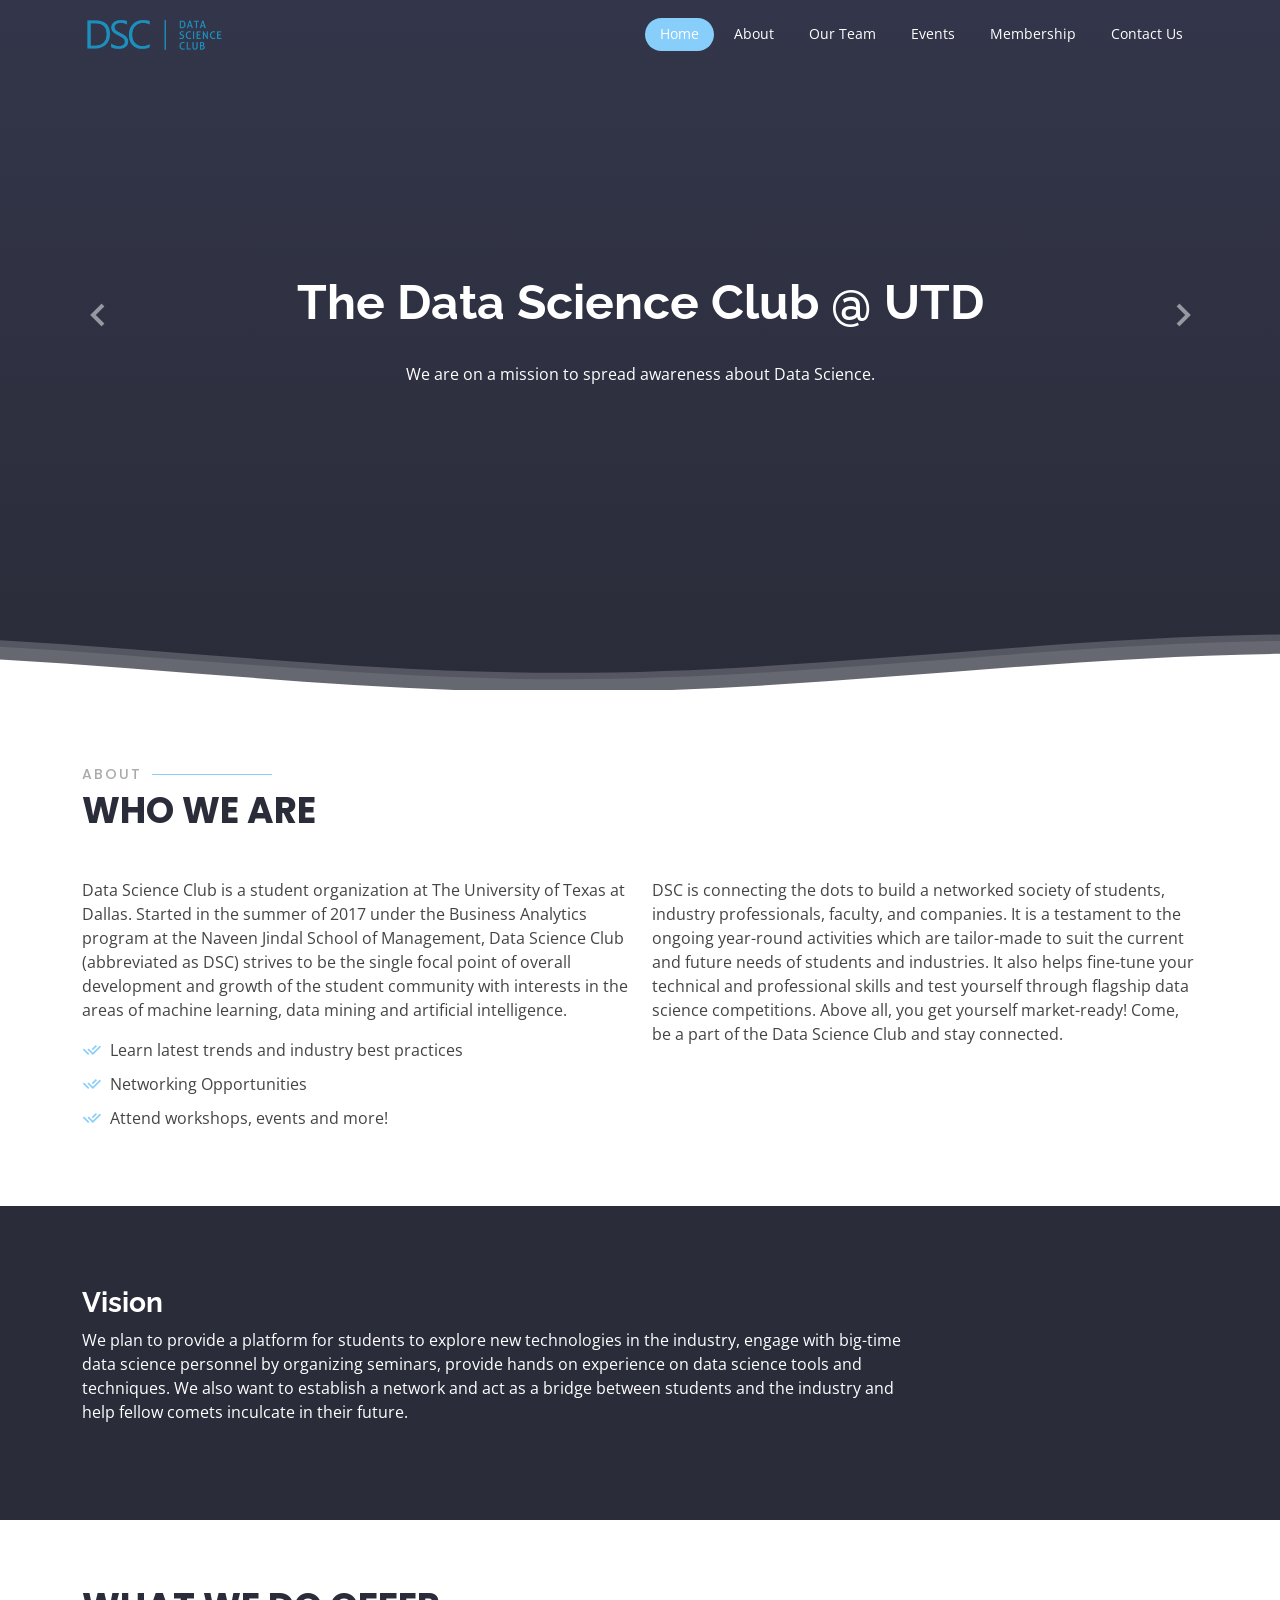
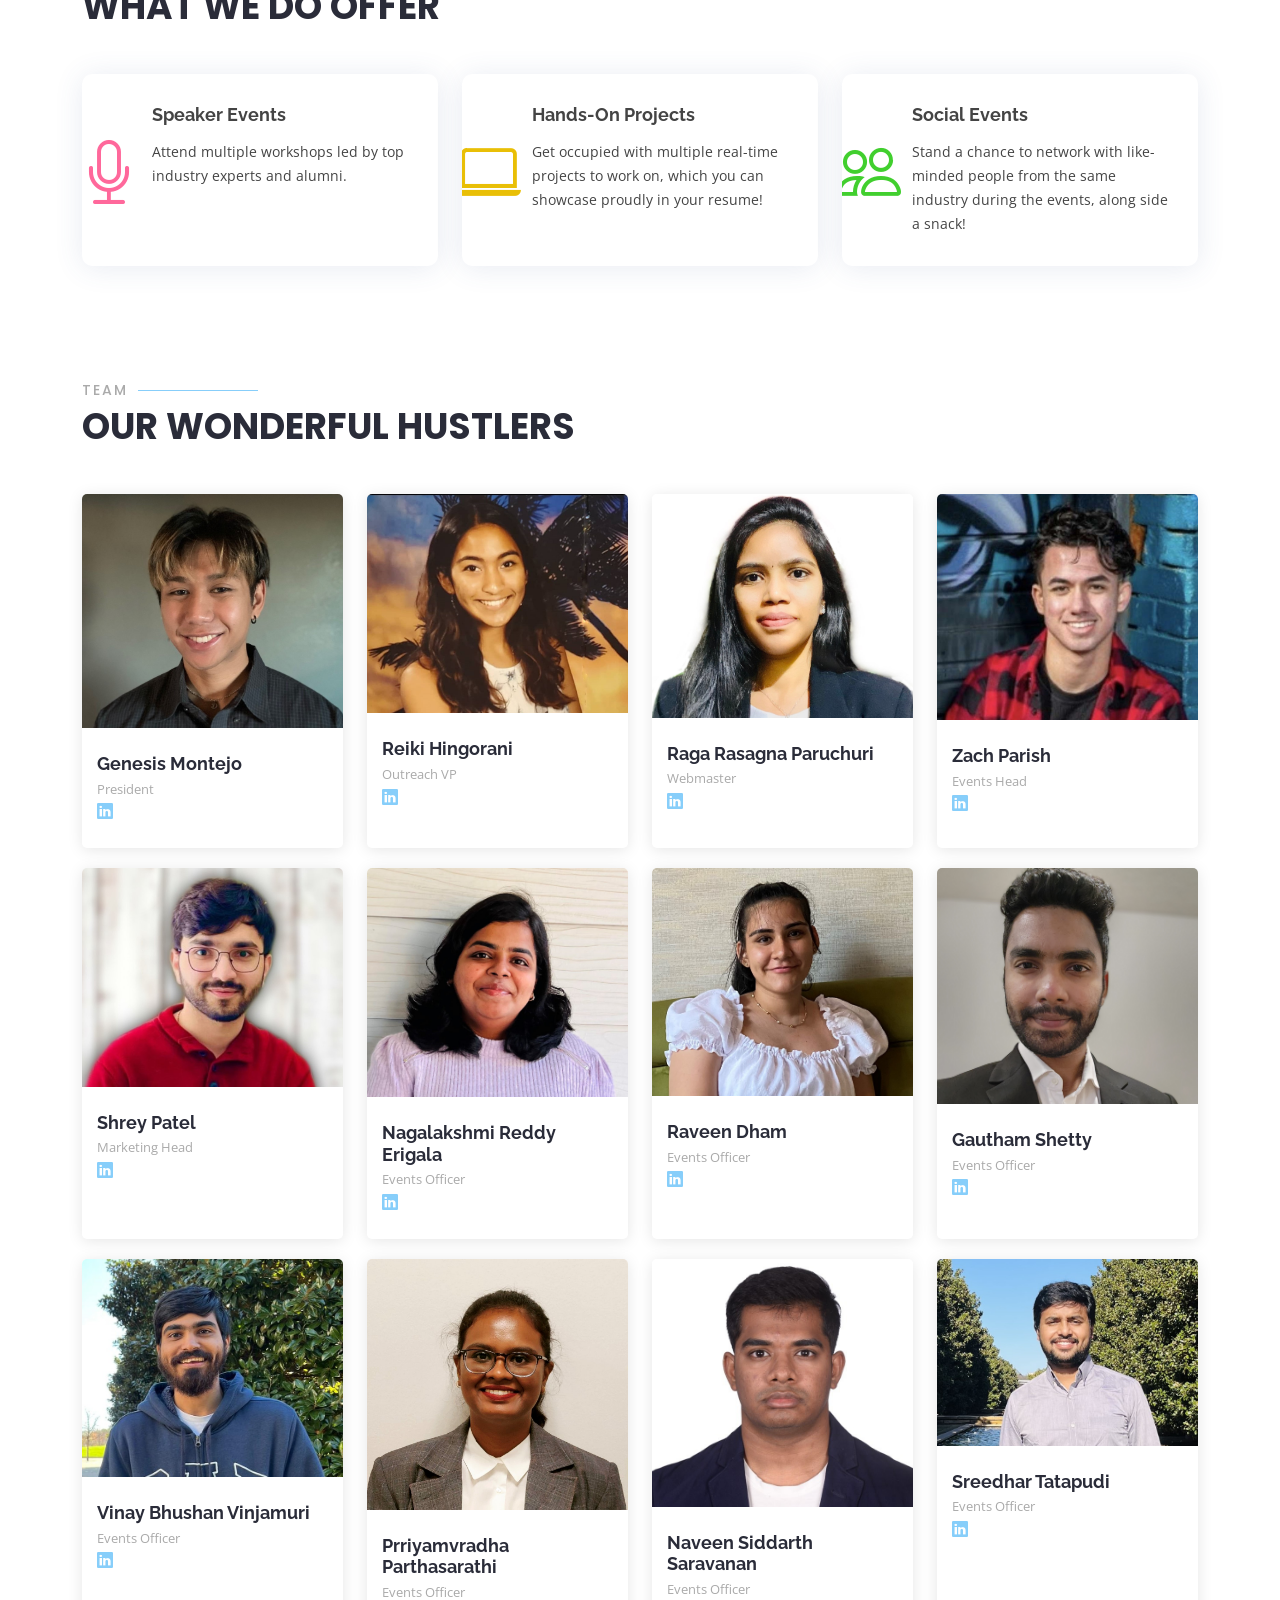
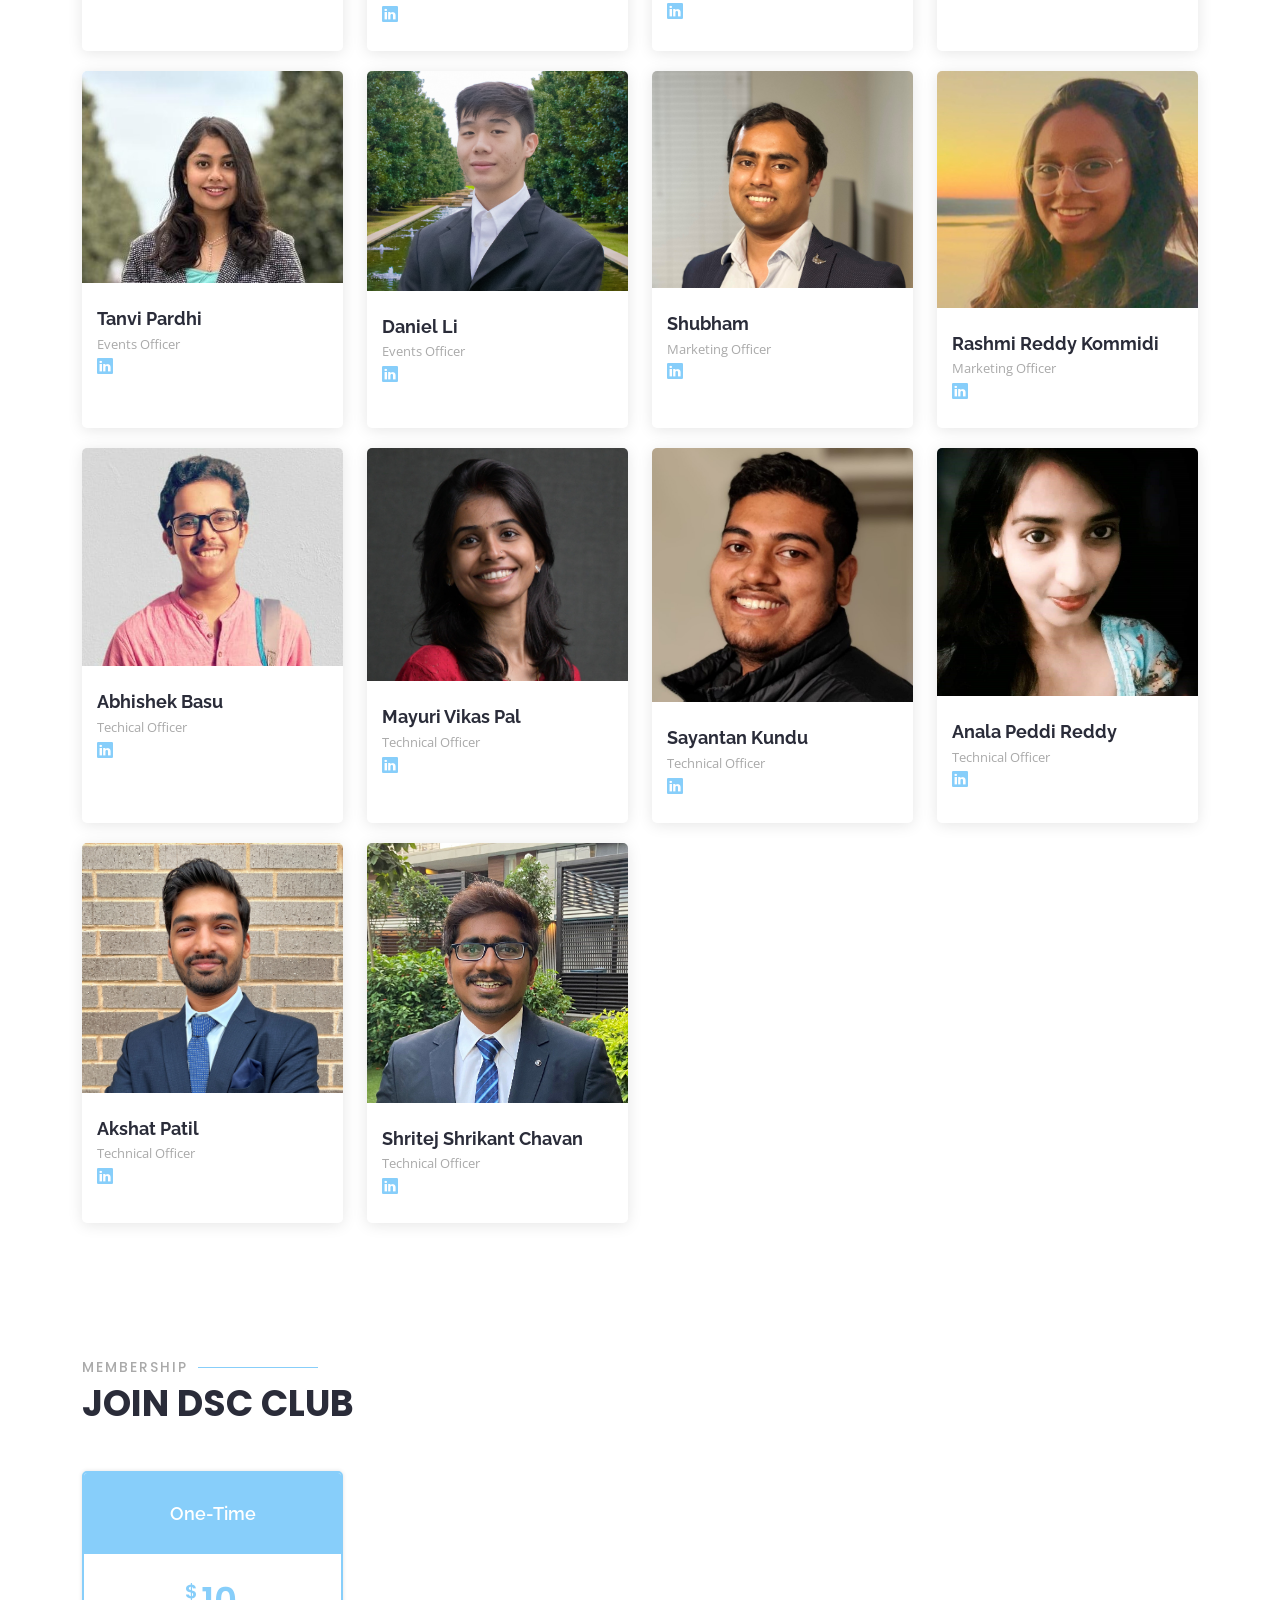
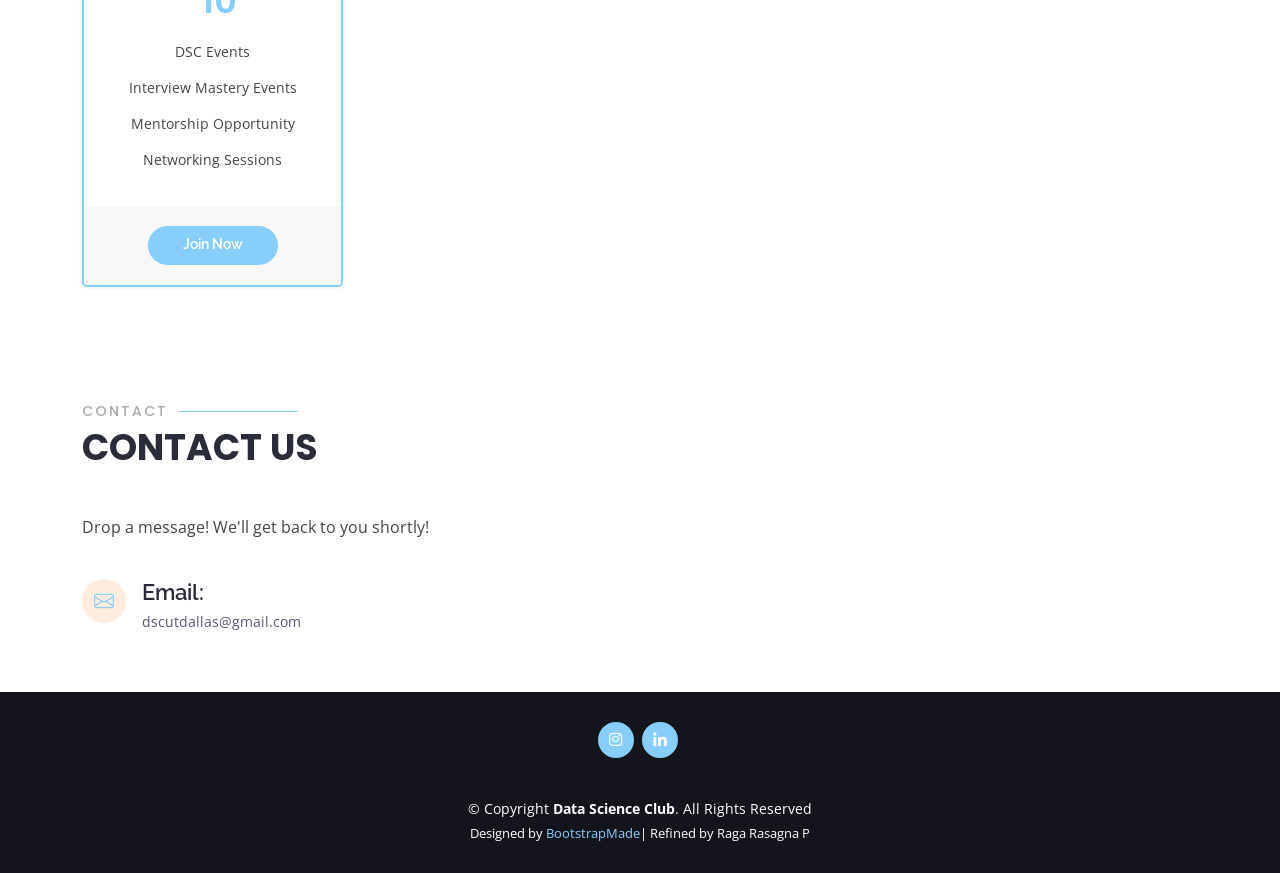
==== commit ef6dc006: "Update index.html" ====
--- a/index.html
+++ b/index.html
@@ -463,7 +463,7 @@
           <div class="col-lg-3 col-md-6 d-flex align-items-stretch">
             <div class="member" data-aos="fade-up">
               <div class="member-img">
-                <img src="assets/img/team/Daniel Li.jpg" class="img-fluid" alt="Daniel Li">
+                <img src="assets/img/team/Daniel Li.JPG" class="img-fluid" alt="Daniel Li">
                 
               </div>
               <div class="member-info">
@@ -525,7 +525,7 @@
            <div class="col-lg-3 col-md-6 d-flex align-items-stretch">
             <div class="member" data-aos="fade-up" data-aos-delay="100">
               <div class="member-img">
-                <img src="assets/img/team/Mayuri Vikas Pal.jpg" class="img-fluid" alt="Mayuri Vikas Pal">
+                <img src="assets/img/team/Mayuri Vikas Pal.JPG" class="img-fluid" alt="Mayuri Vikas Pal">
                
               </div>
               <div class="member-info">
@@ -773,4 +773,4 @@
 
 </body>
 
-</html>+</html>
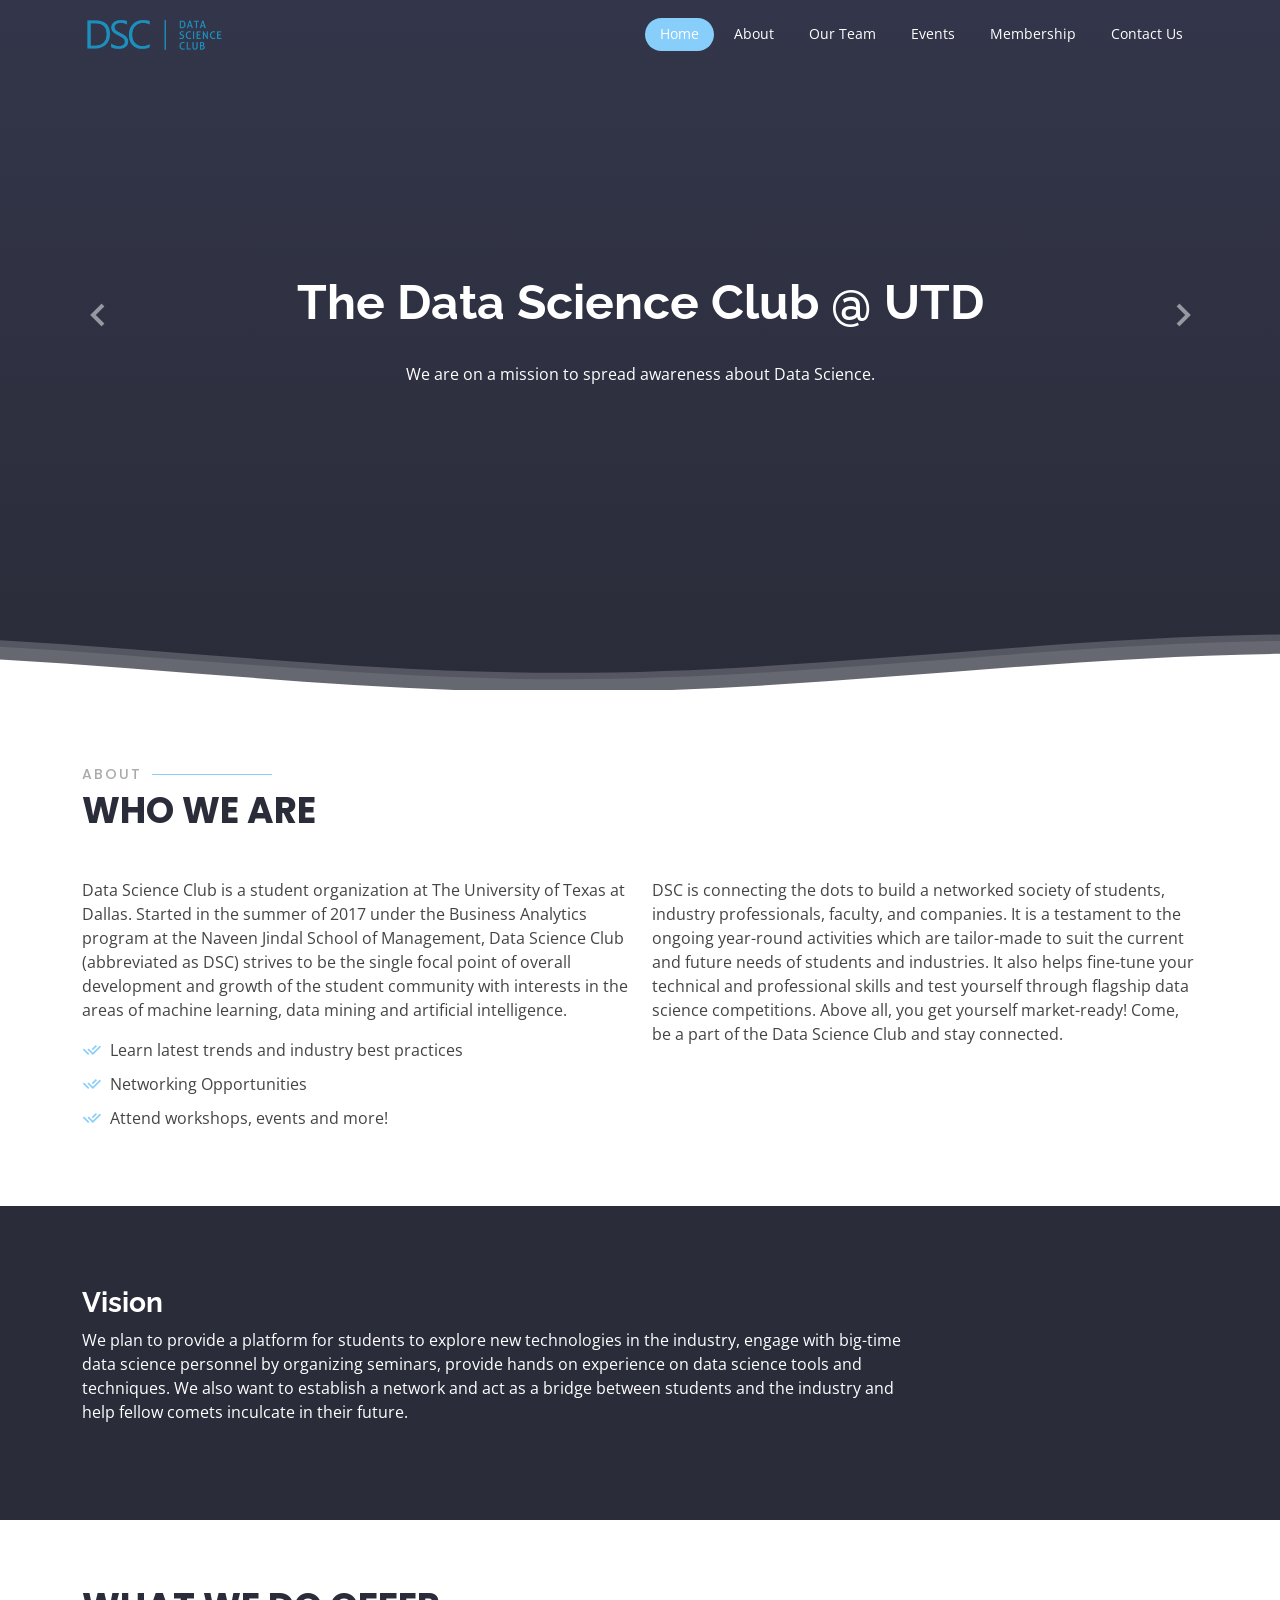
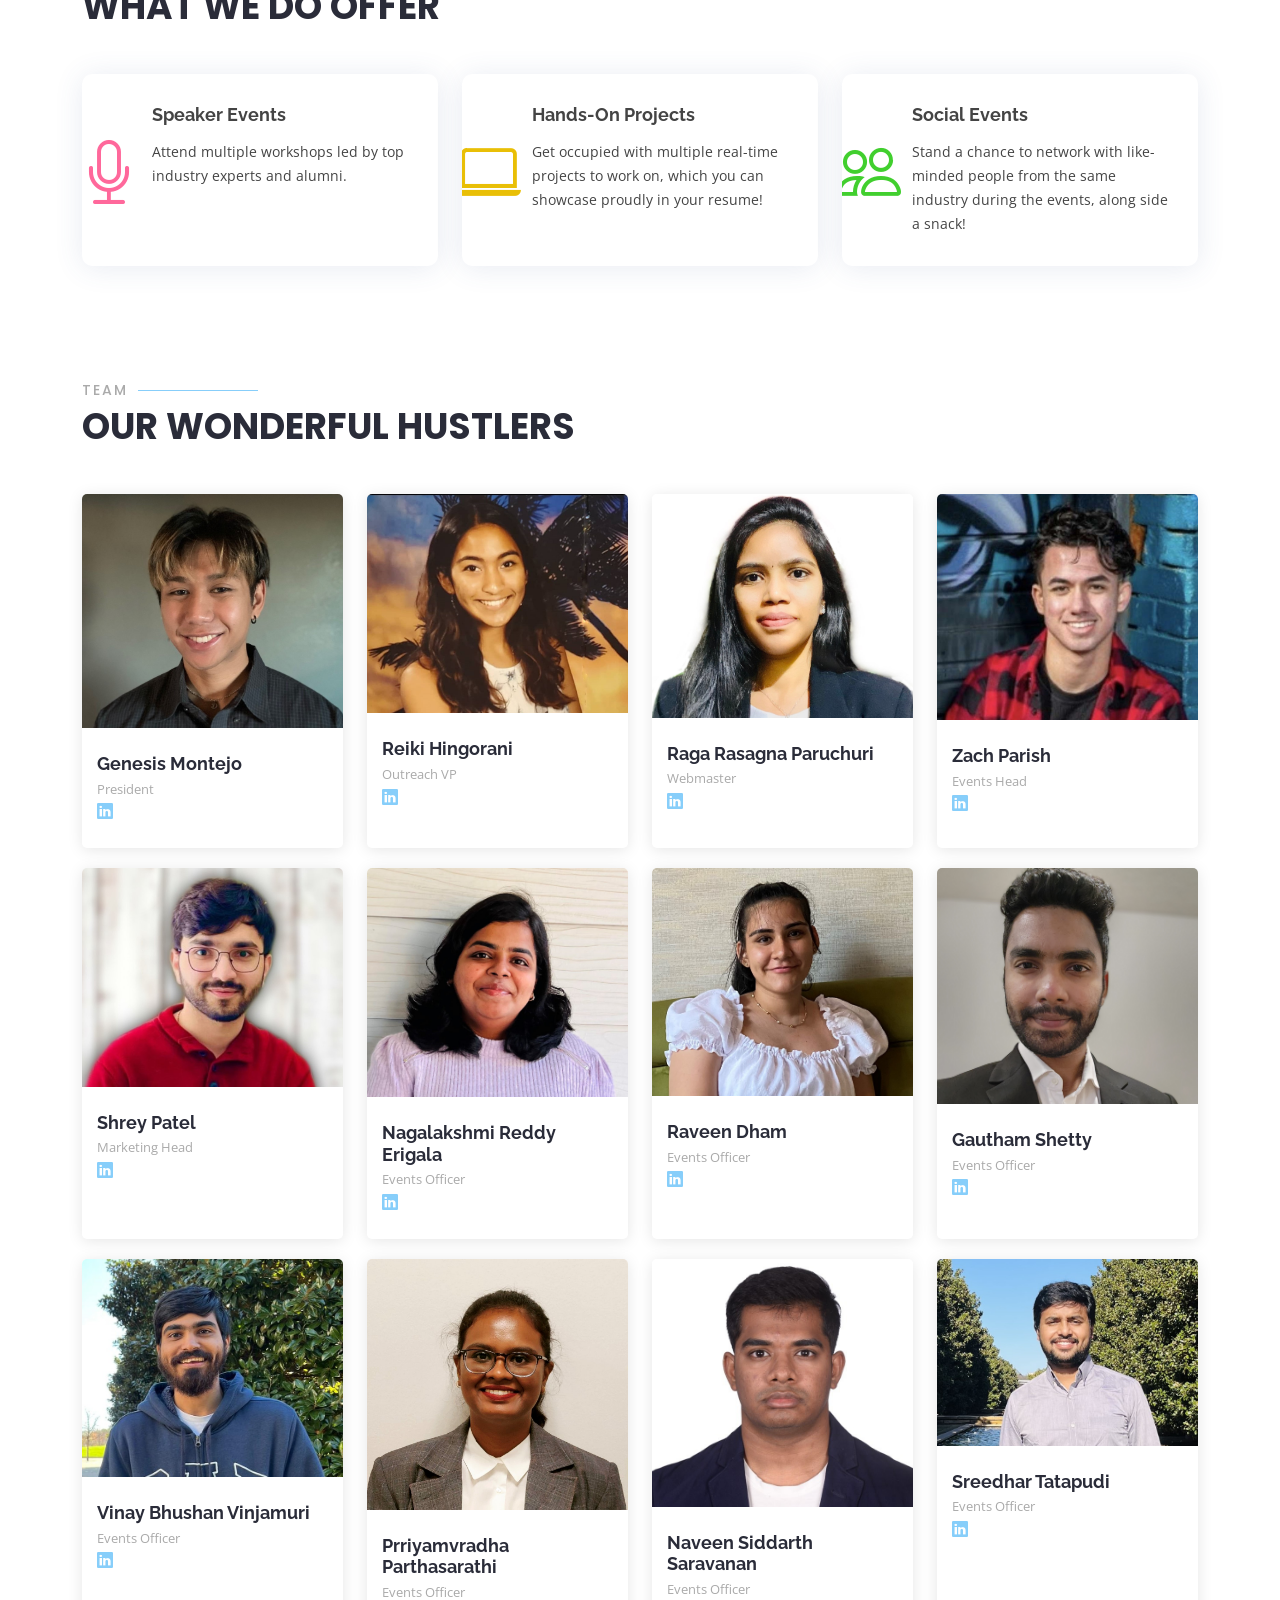
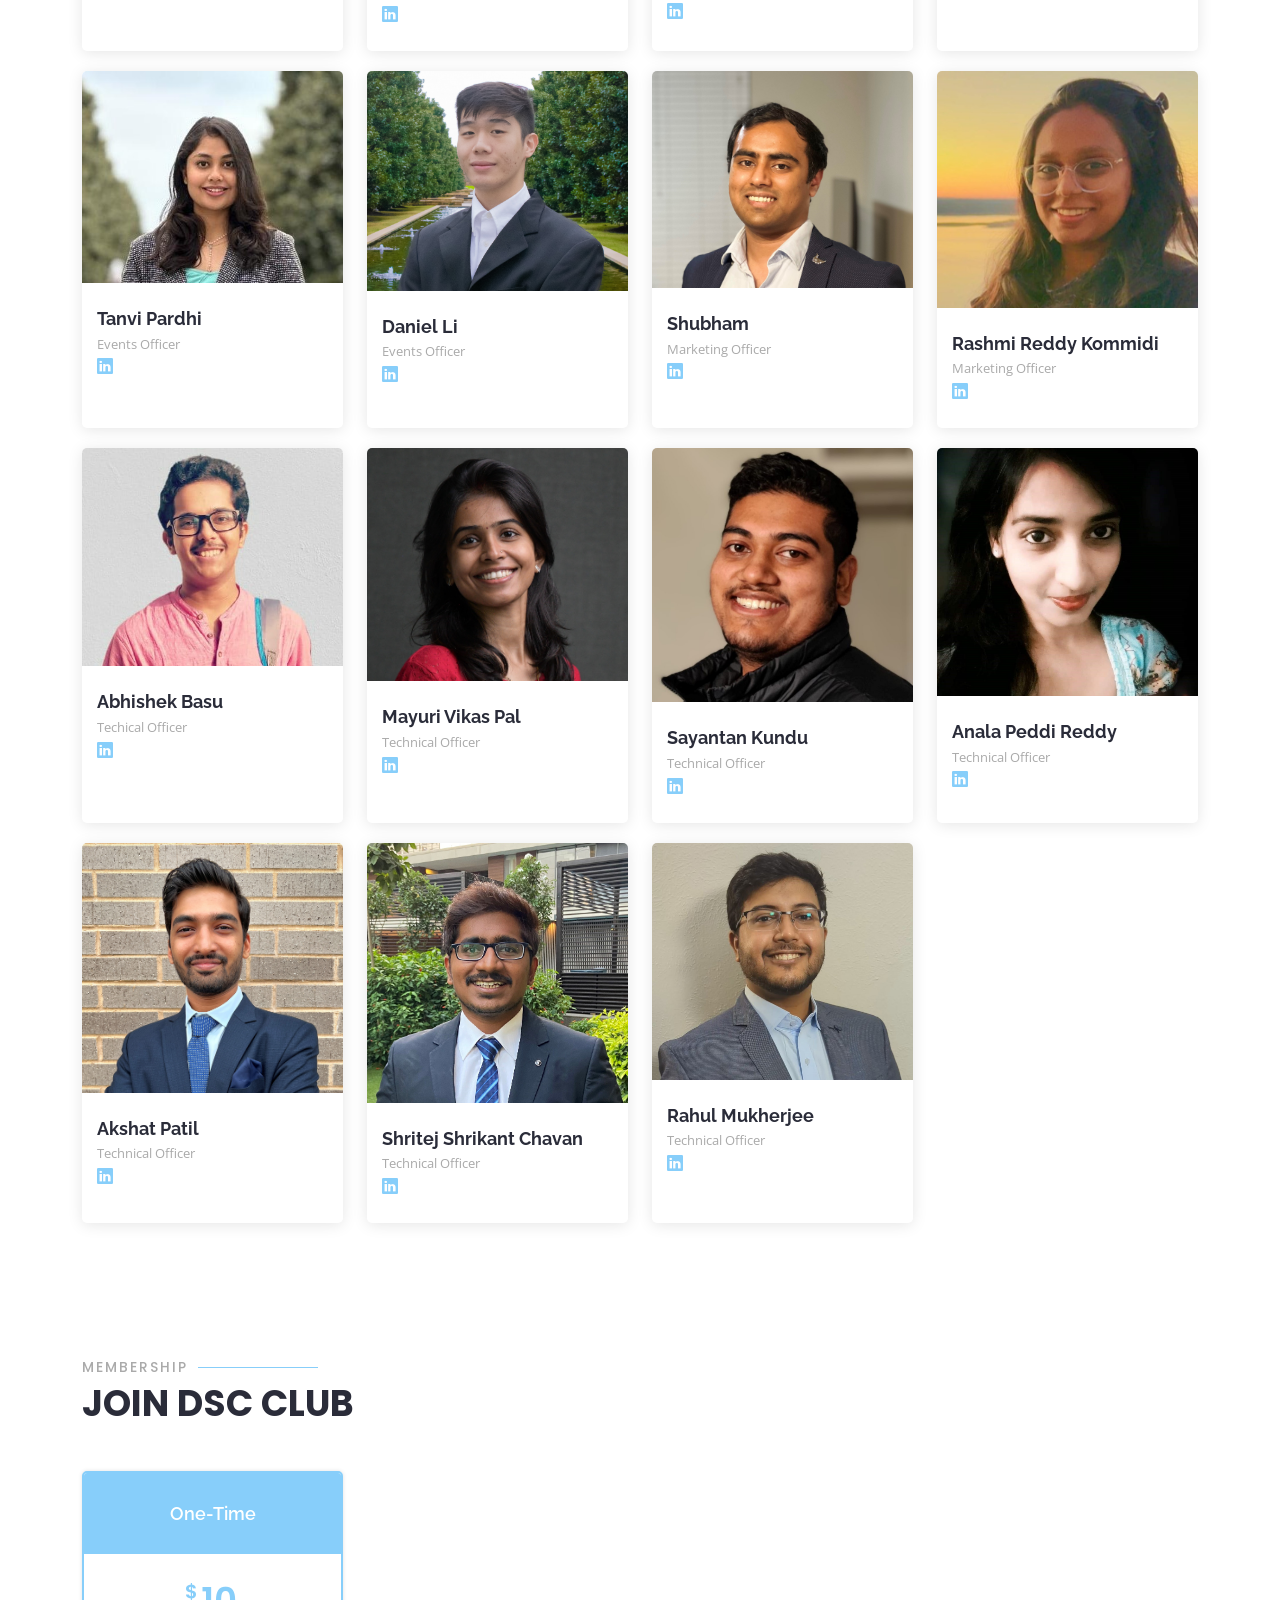
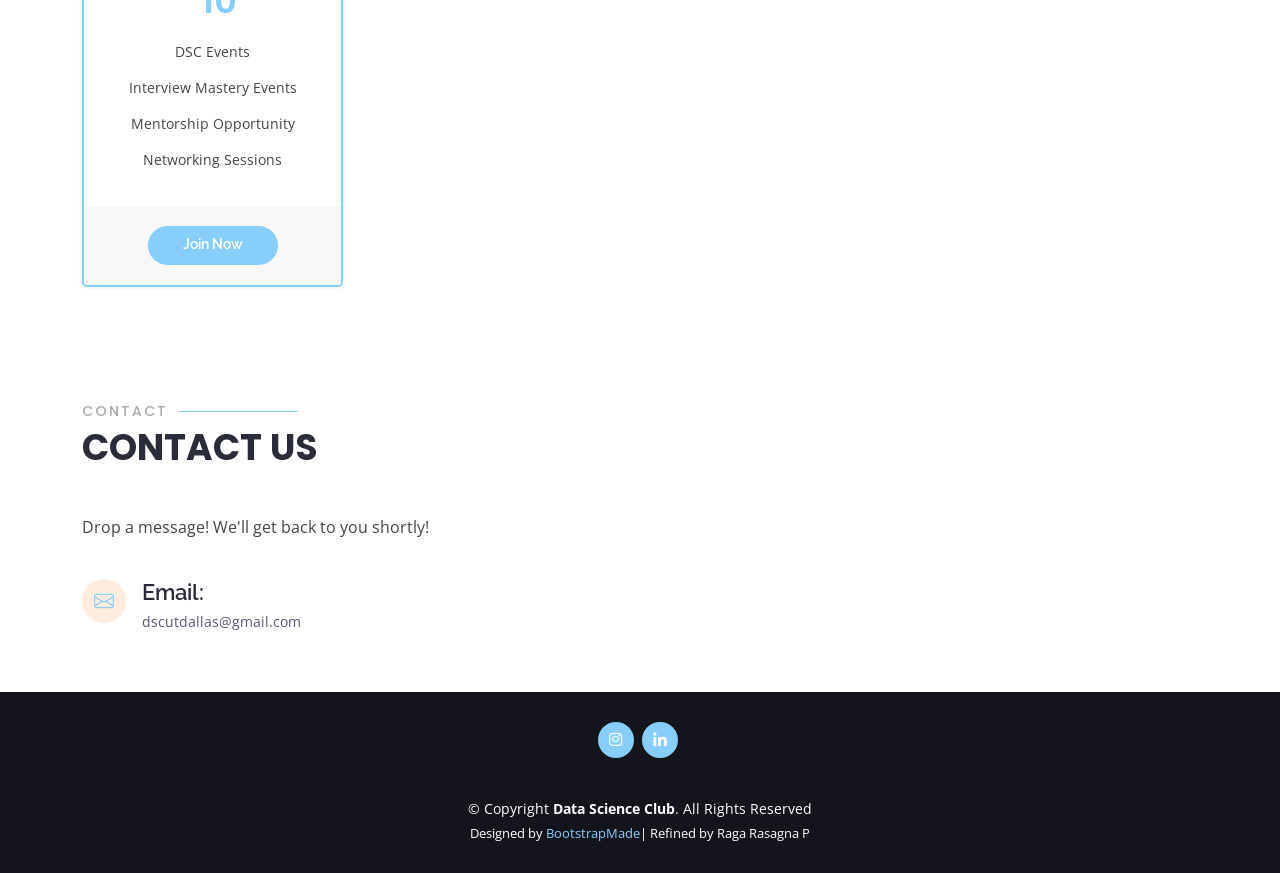
==== commit fba237a9: "Update index.html" ====
--- a/index.html
+++ b/index.html
@@ -250,7 +250,7 @@
               <div class="member-info">
                 <h4>Reiki Hingorani</h4>
                 <span>Outreach VP</span>
-                <a href=""><i class="bi bi-linkedin"></i></a>
+                <a href="https://www.linkedin.com/in/reiki-hingorani-91b104251/"><i class="bi bi-linkedin"></i></a>
               </div>
             </div>
           </div>
@@ -263,7 +263,7 @@
               <div class="member-info">
                 <h4>Amish Vyas</h4>
                 <span>Treasurer</span>
-                <a href=""><i class="bi bi-linkedin"></i></a>
+                <a href="https://www.linkedin.com/in/av-amish-vyas/"><i class="bi bi-linkedin"></i></a>
               </div>
             </div>
           </div-->
@@ -596,7 +596,23 @@
                 <a href="https://www.linkedin.com/in/shritej-chavan24/"><i class="bi bi-linkedin"></i></a>
               </div>
             </div>
-          </div>       
+          </div>   
+          
+          
+          <div class="col-lg-3 col-md-6 d-flex align-items-stretch">
+            <div class="member" data-aos="fade-up" data-aos-delay="100">
+              <div class="member-img">
+                <img src="assets/img/team/Rahul_Mukherjee.jpg" class="img-fluid" alt="Rahul">
+               
+              </div>
+              <div class="member-info">
+                <h4>Rahul Mukherjee</h4>
+                <span>Technical Officer</span>
+                <a href="https://www.linkedin.com/in/rahulmukherjee-utdallas/"><i class="bi bi-linkedin"></i></a>
+              </div>
+            </div>
+          </div> 
+          
 
       
       </div>
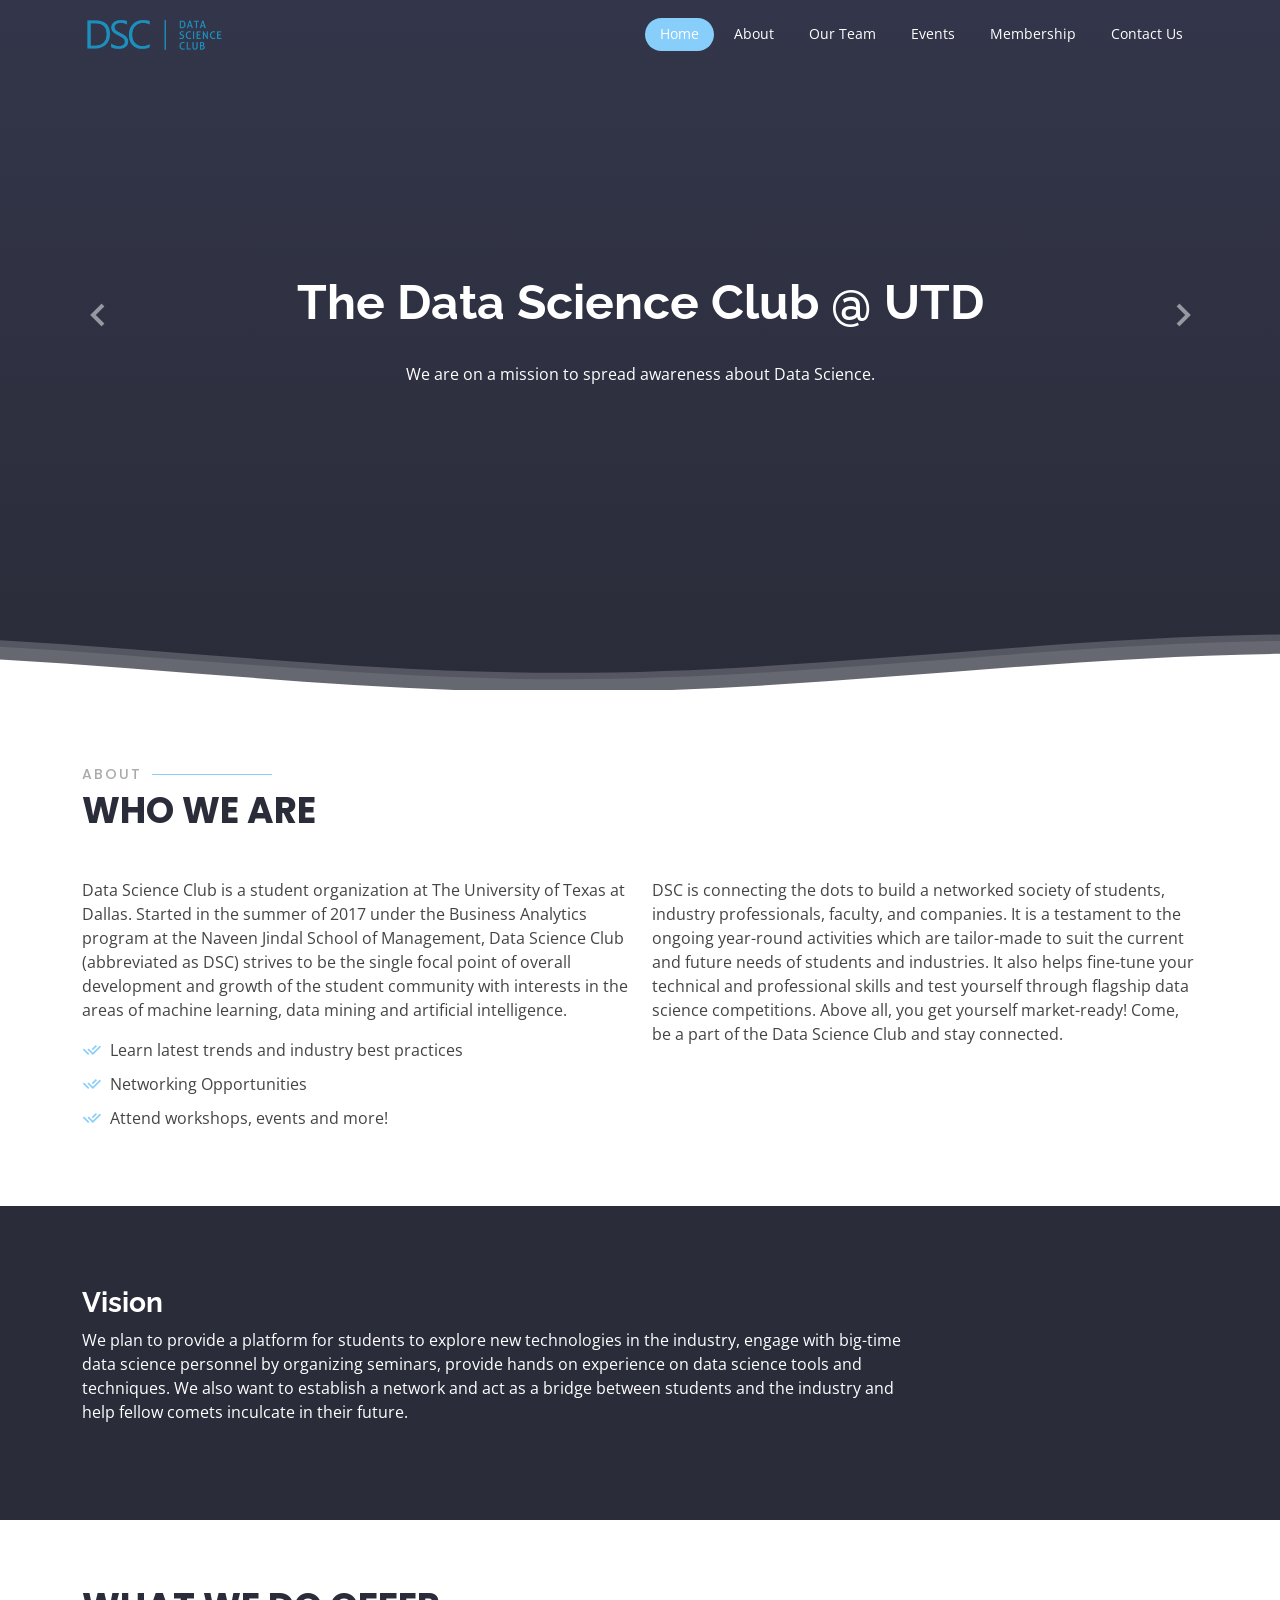
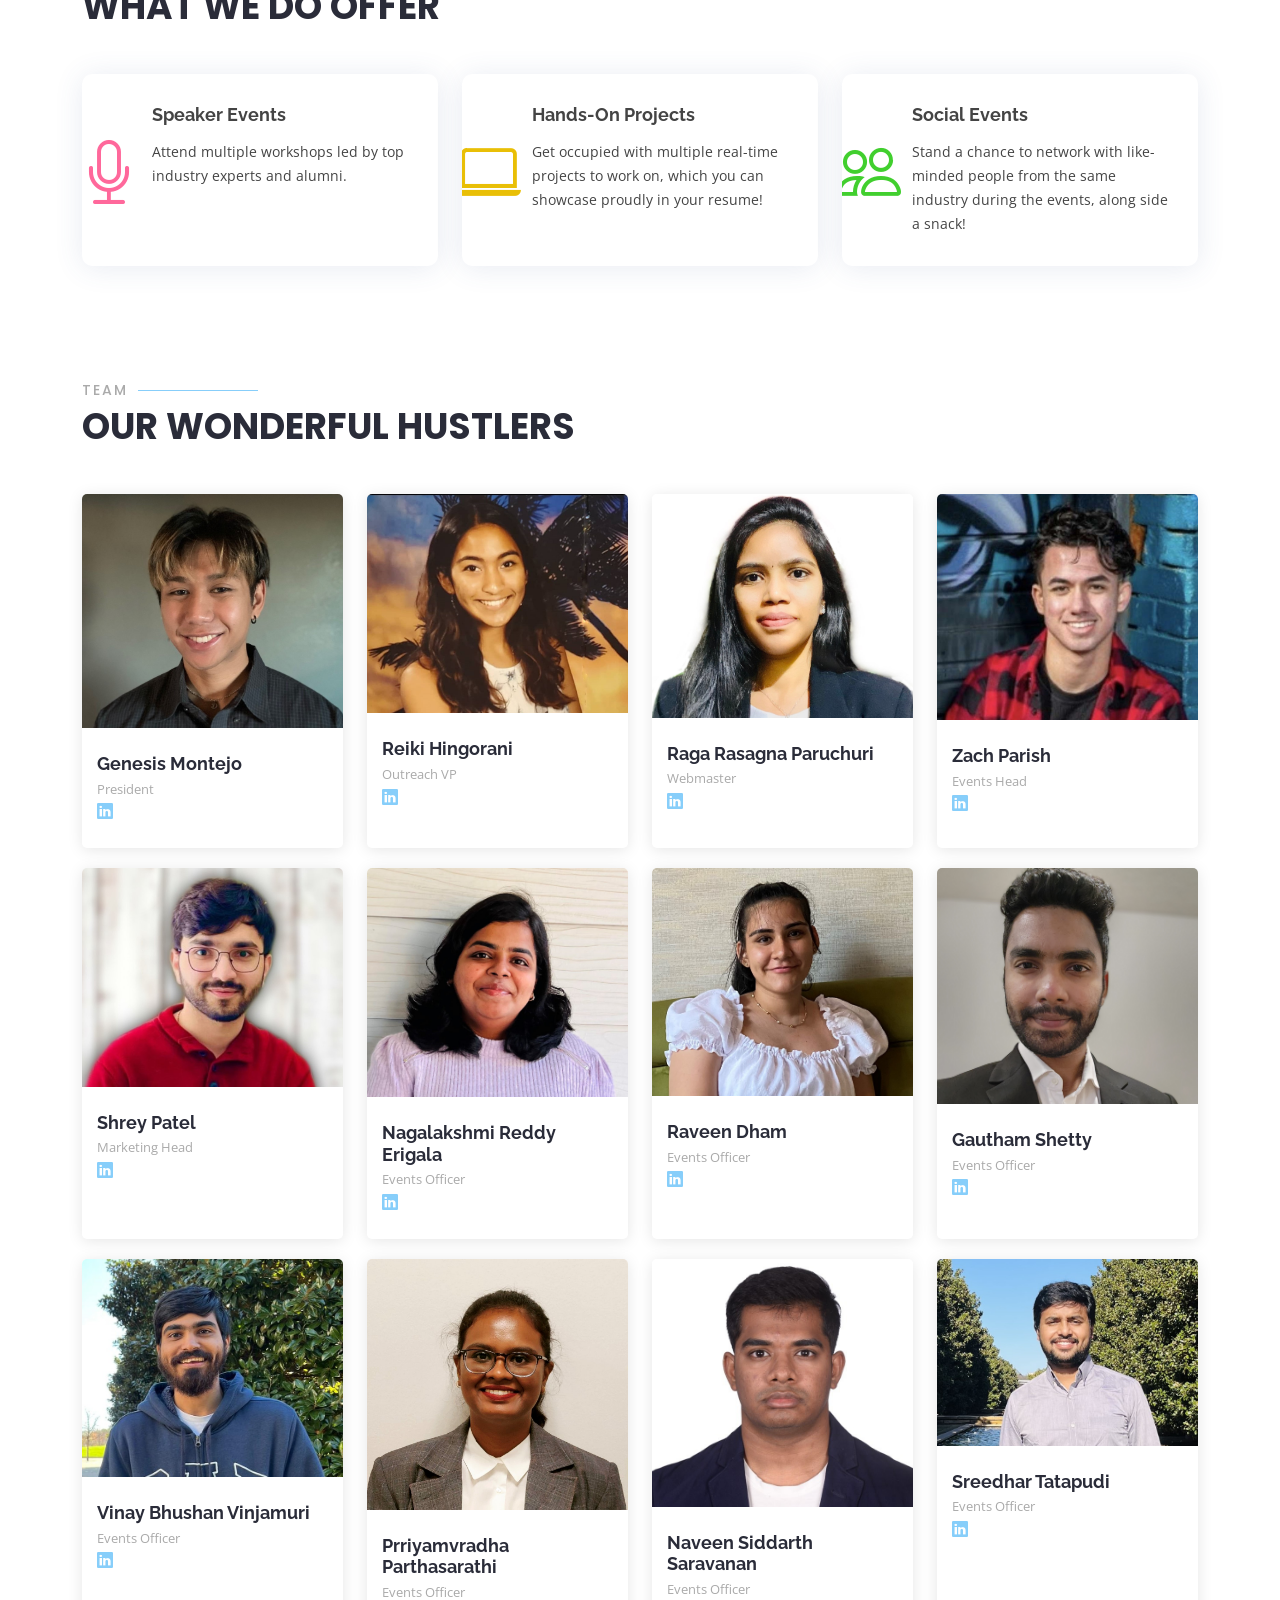
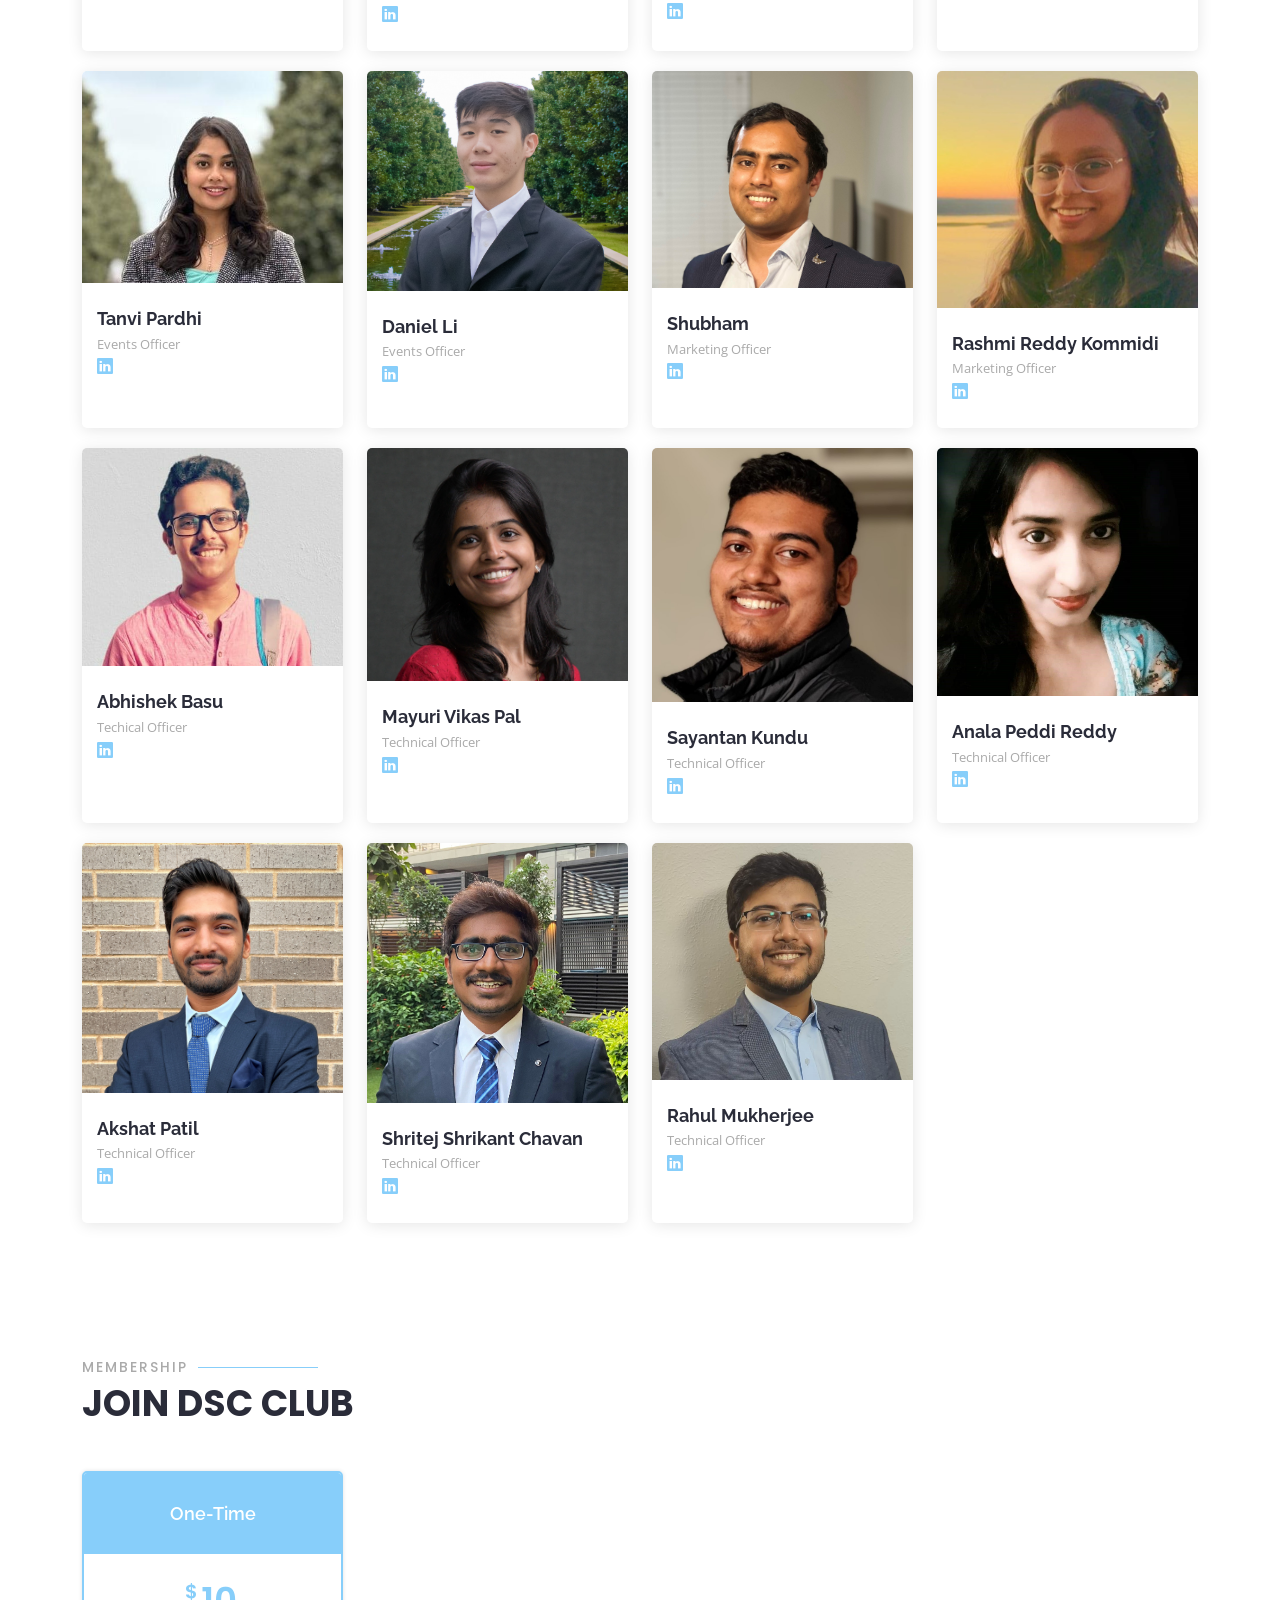
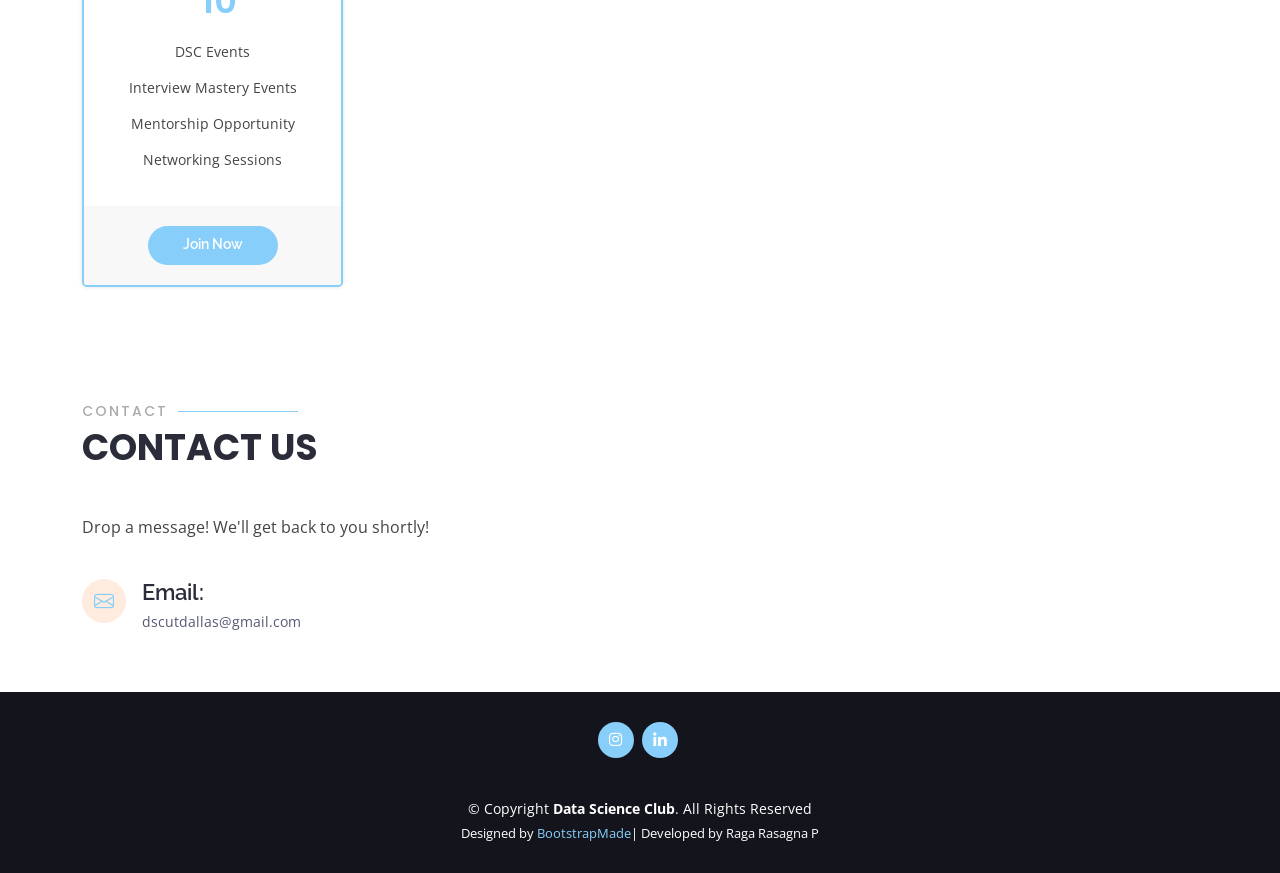
==== commit b1cfe410: "Update index.html" ====
--- a/index.html
+++ b/index.html
@@ -769,7 +769,7 @@
         <!-- You can delete the links only if you purchased the pro version. -->
         <!-- Licensing information: https://bootstrapmade.com/license/ -->
         <!-- Purchase the pro version with working PHP/AJAX contact form: https://bootstrapmade.com/selecao-bootstrap-template/ -->
-        Designed by <a href="https://bootstrapmade.com/">BootstrapMade</a>| Refined by Raga Rasagna P
+        Designed by <a href="https://bootstrapmade.com/">BootstrapMade</a>| Developed by Raga Rasagna P
       </div>
     </div>
   </footer><!-- End Footer -->
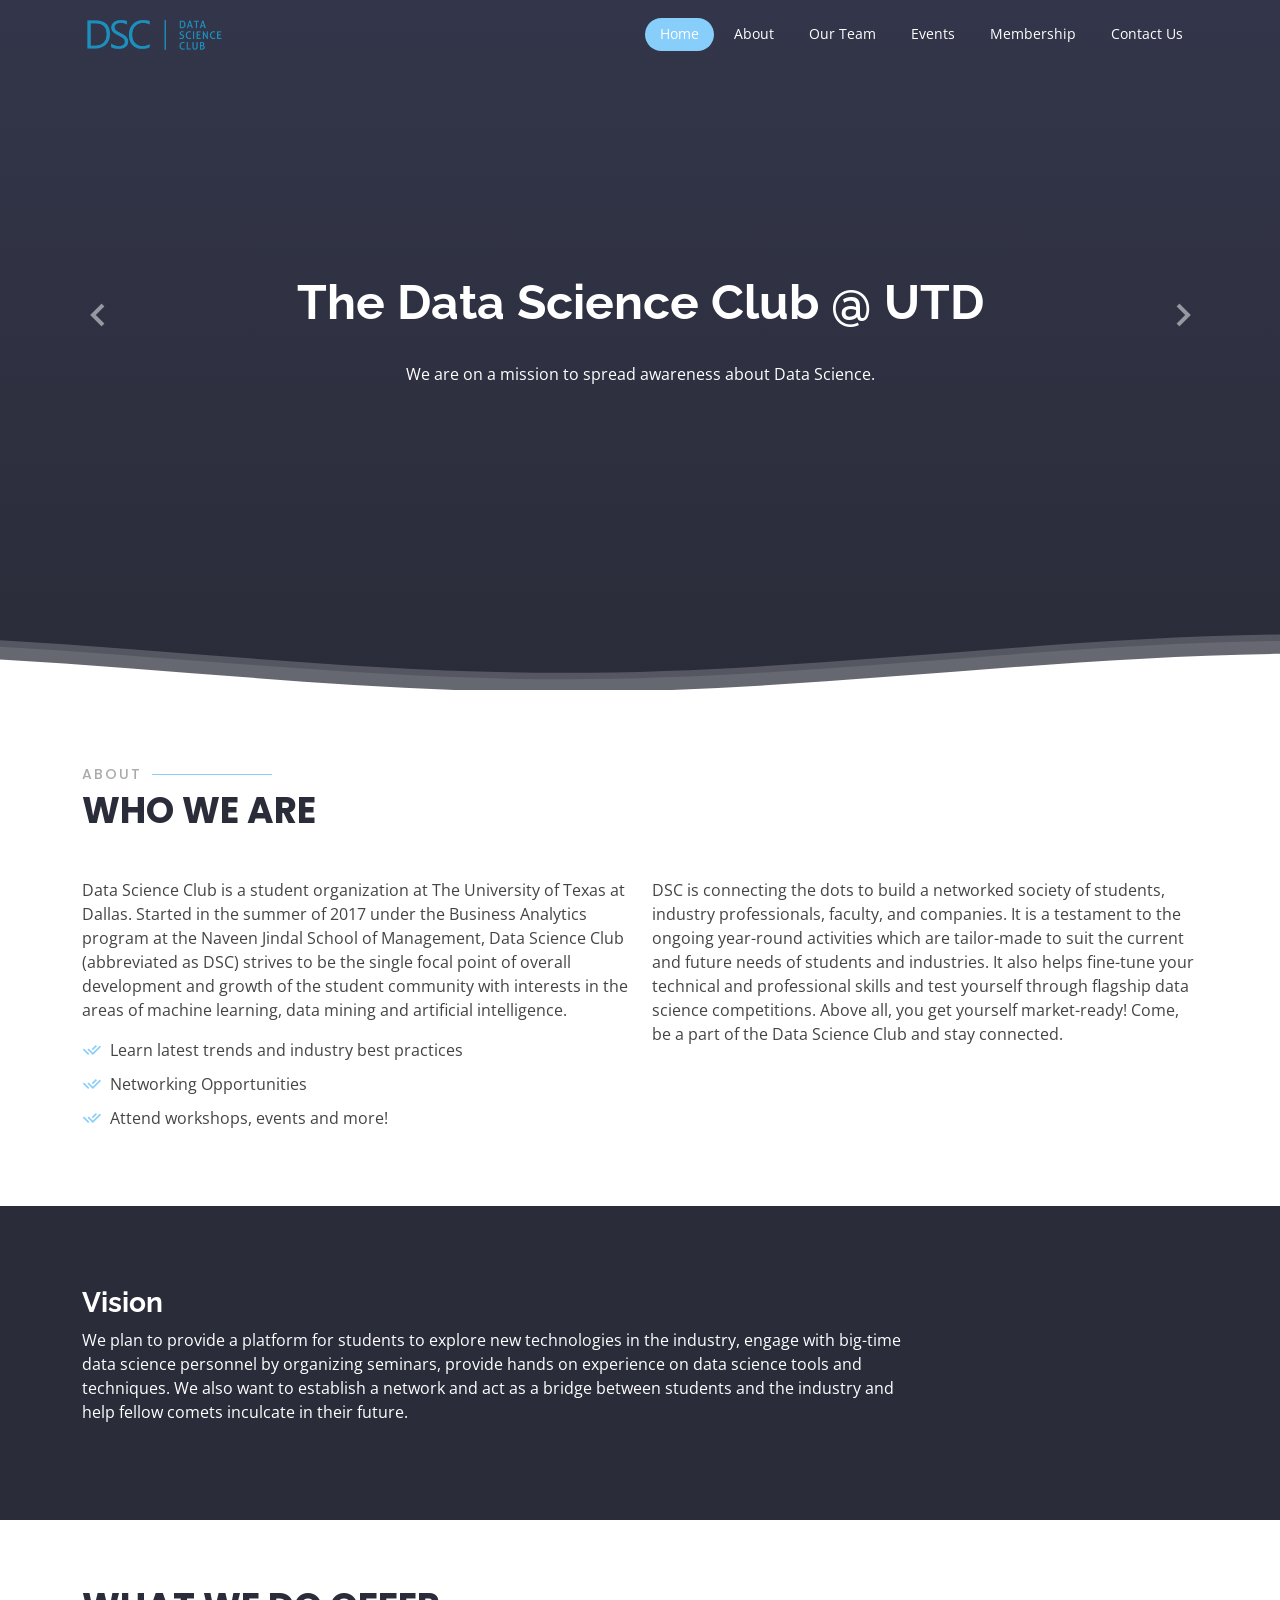
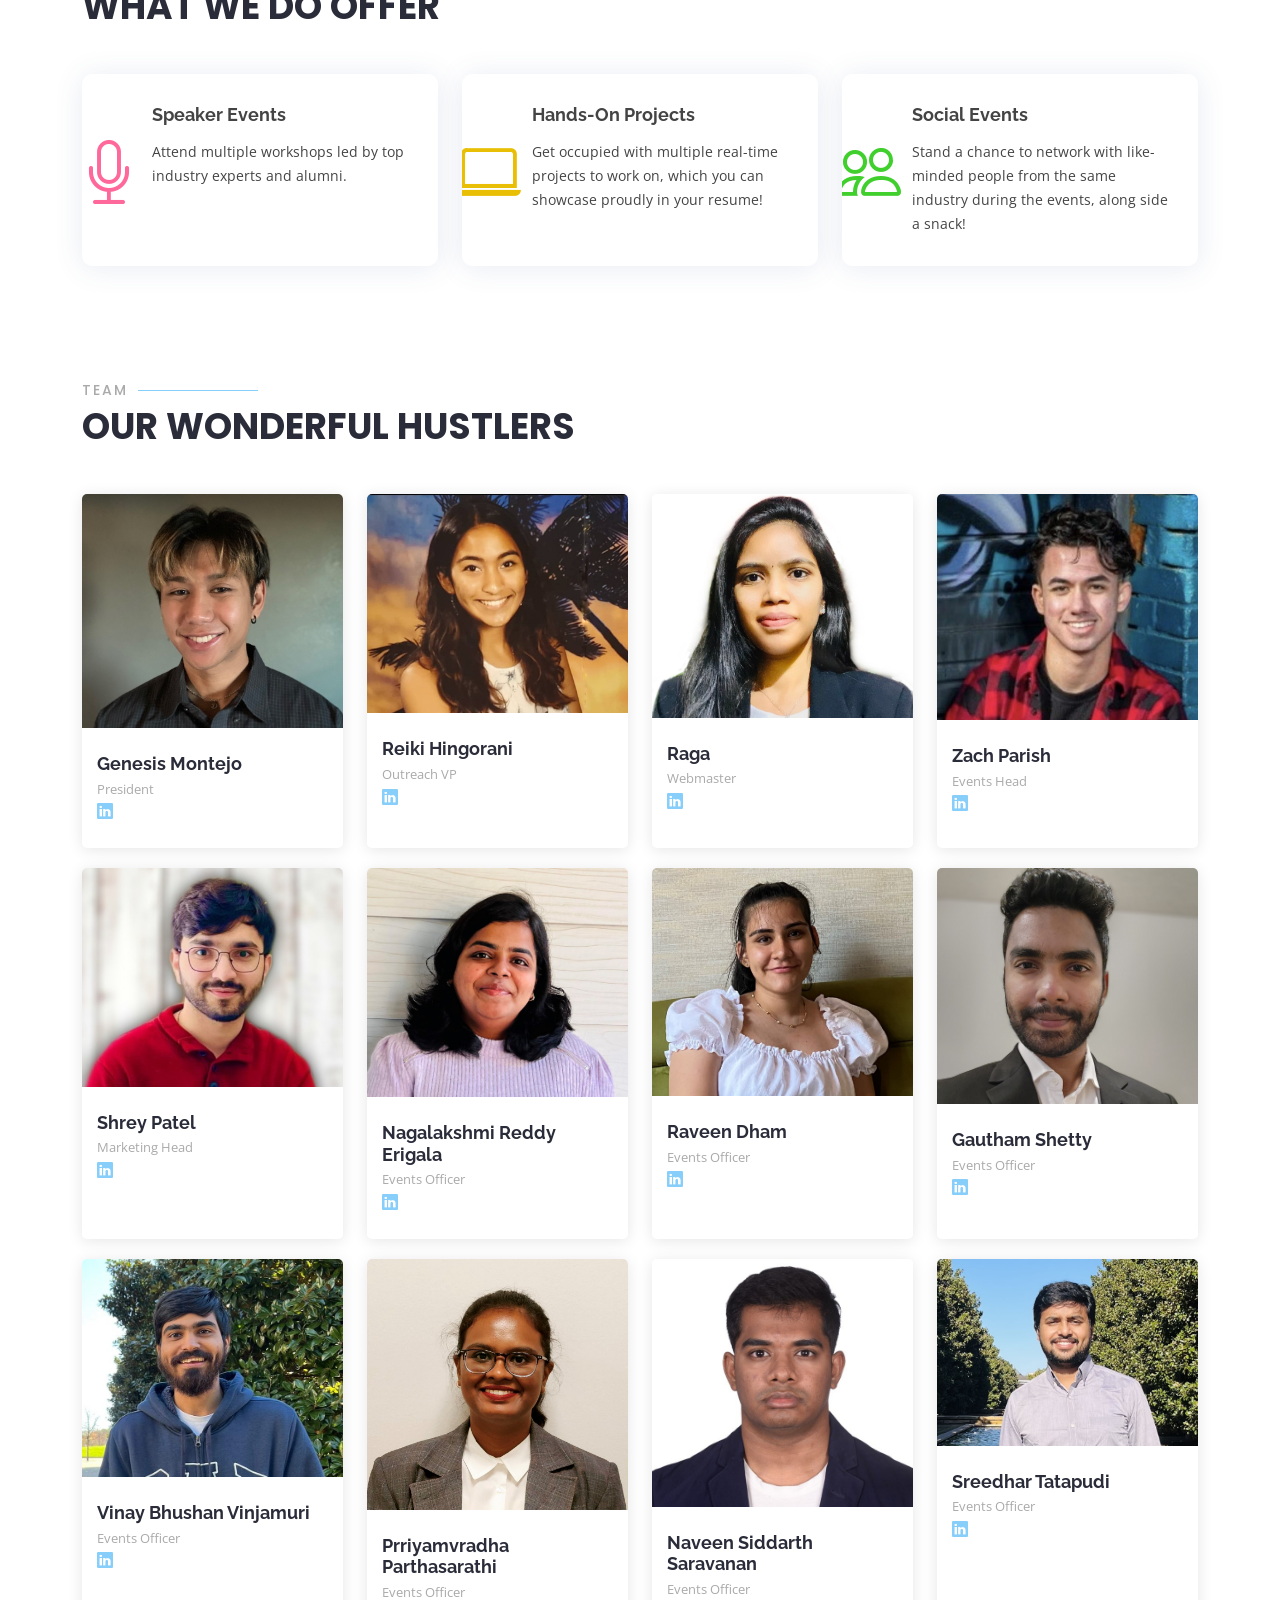
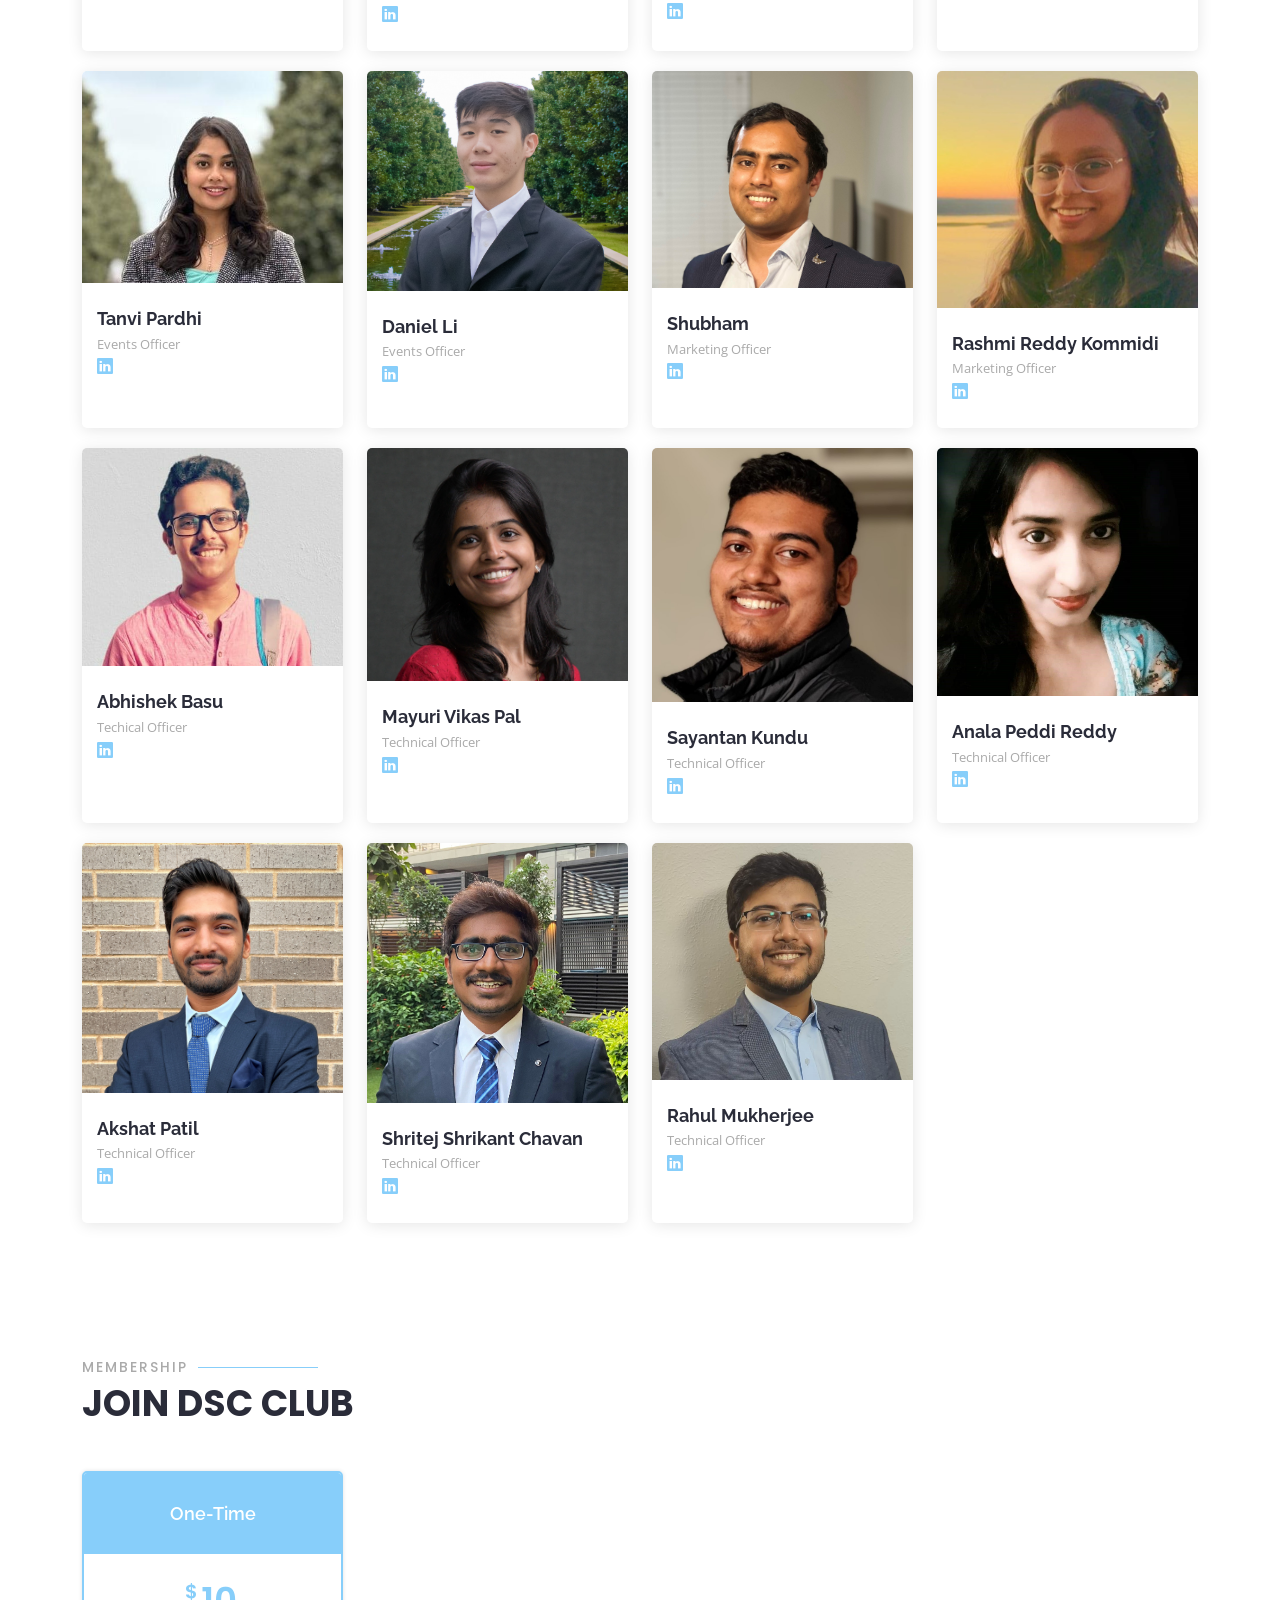
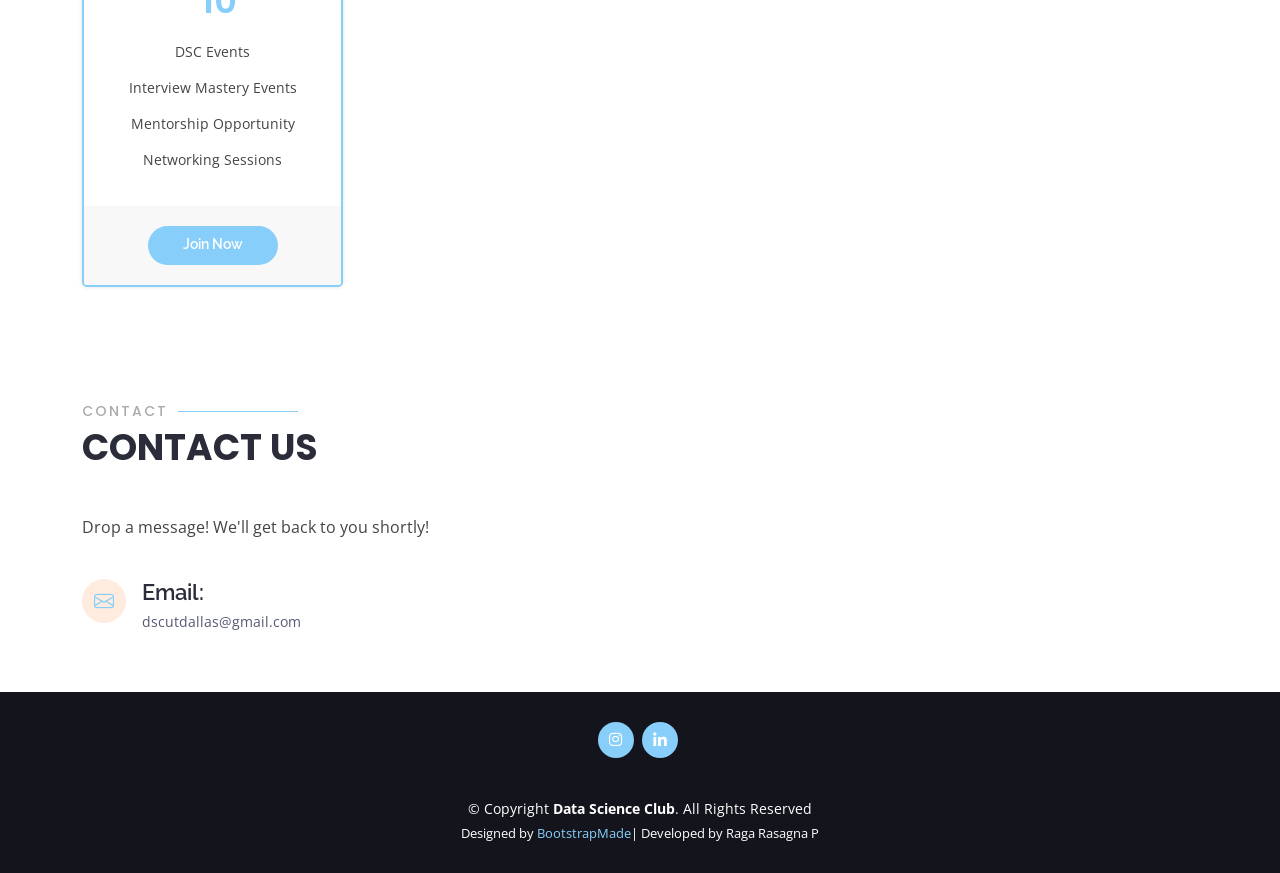
==== commit d82f53e8: "Update index.html" ====
--- a/index.html
+++ b/index.html
@@ -271,11 +271,11 @@
           <div class="col-lg-3 col-md-6 d-flex align-items-stretch">
             <div class="member" data-aos="fade-up" data-aos-delay="100">
               <div class="member-img">
-                <img src="assets/img/team/Raga Rasagna Paruchuri.jpg" class="img-fluid" alt="Raga Rasagna P">
-                
-              </div>
-              <div class="member-info">
-                <h4>Raga Rasagna Paruchuri</h4>
+                <img src="assets/img/team/Raga Rasagna Paruchuri.jpg" class="img-fluid" alt="Raga">
+                
+              </div>
+              <div class="member-info">
+                <h4>Raga</h4>
                 <span>Webmaster</span>
                 <a href="https://www.linkedin.com/in/raga-rasagna/"><i class="bi bi-linkedin"></i></a>
               </div>
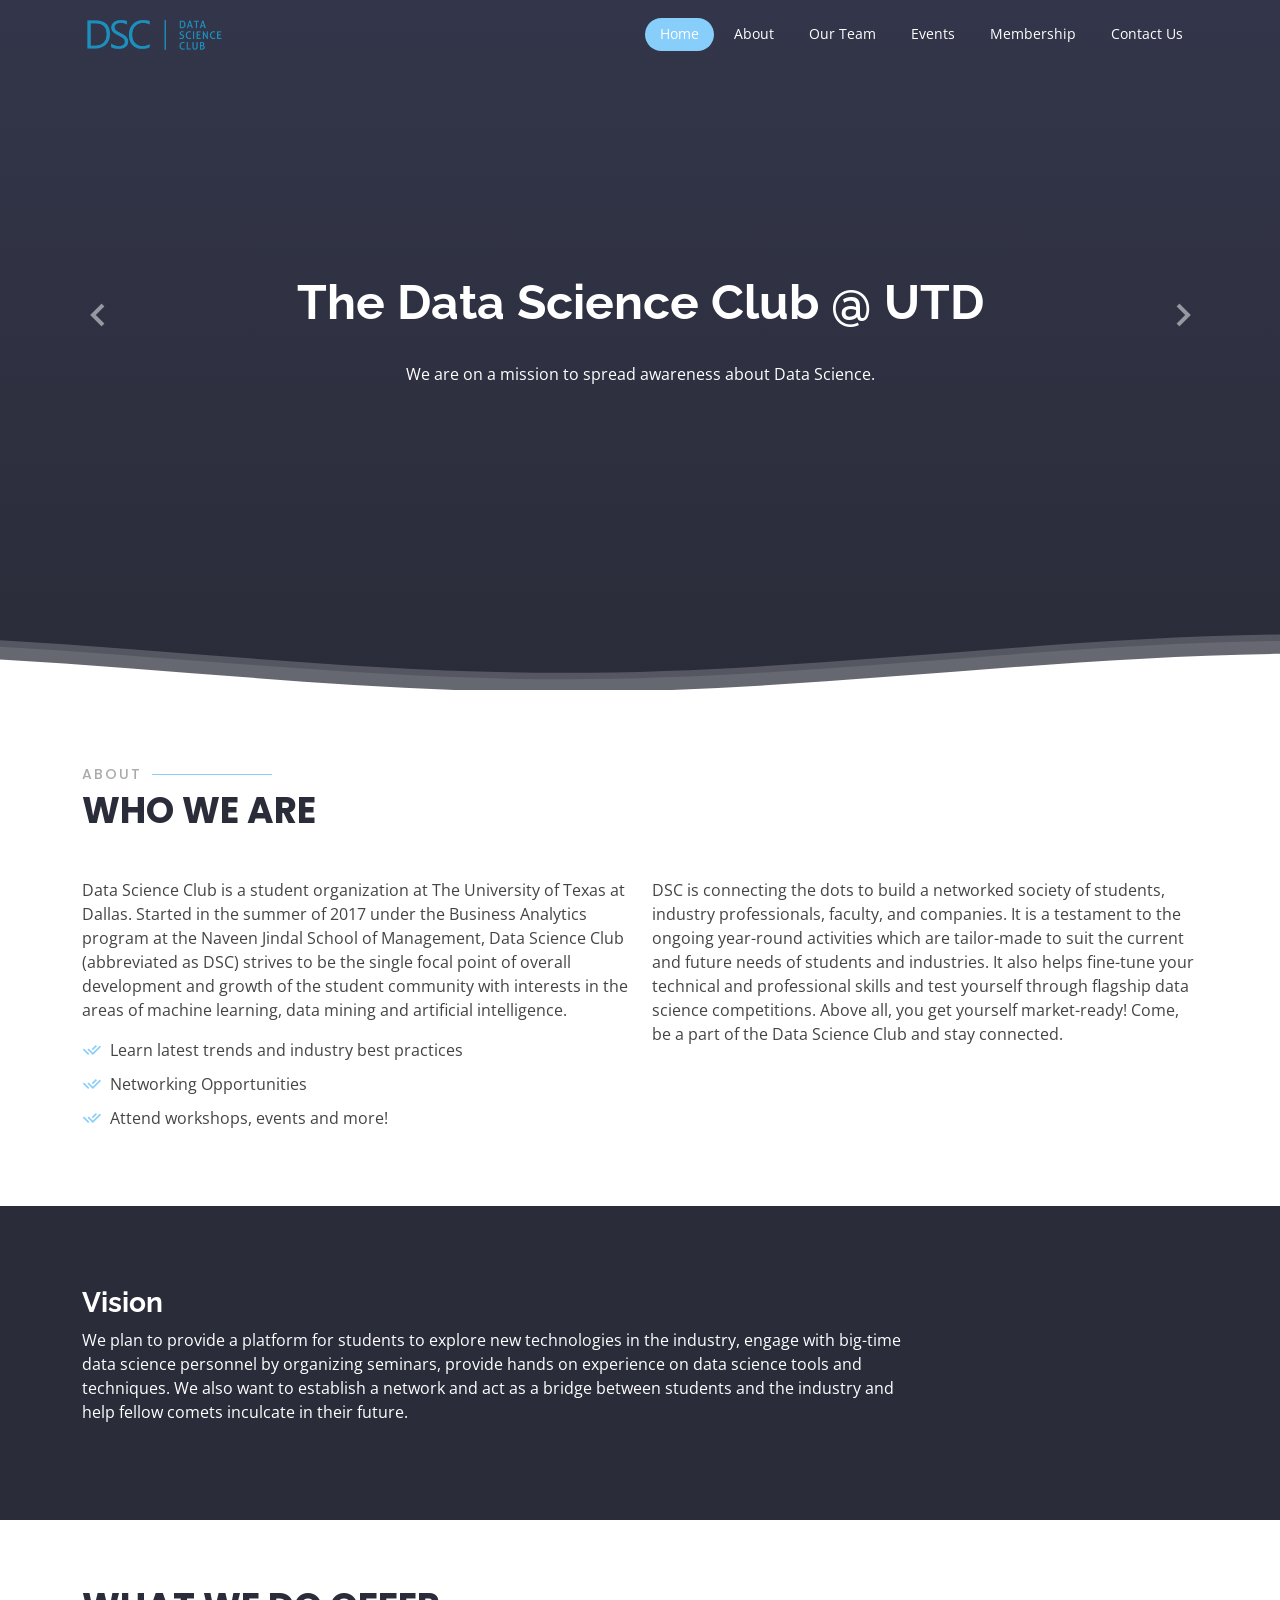
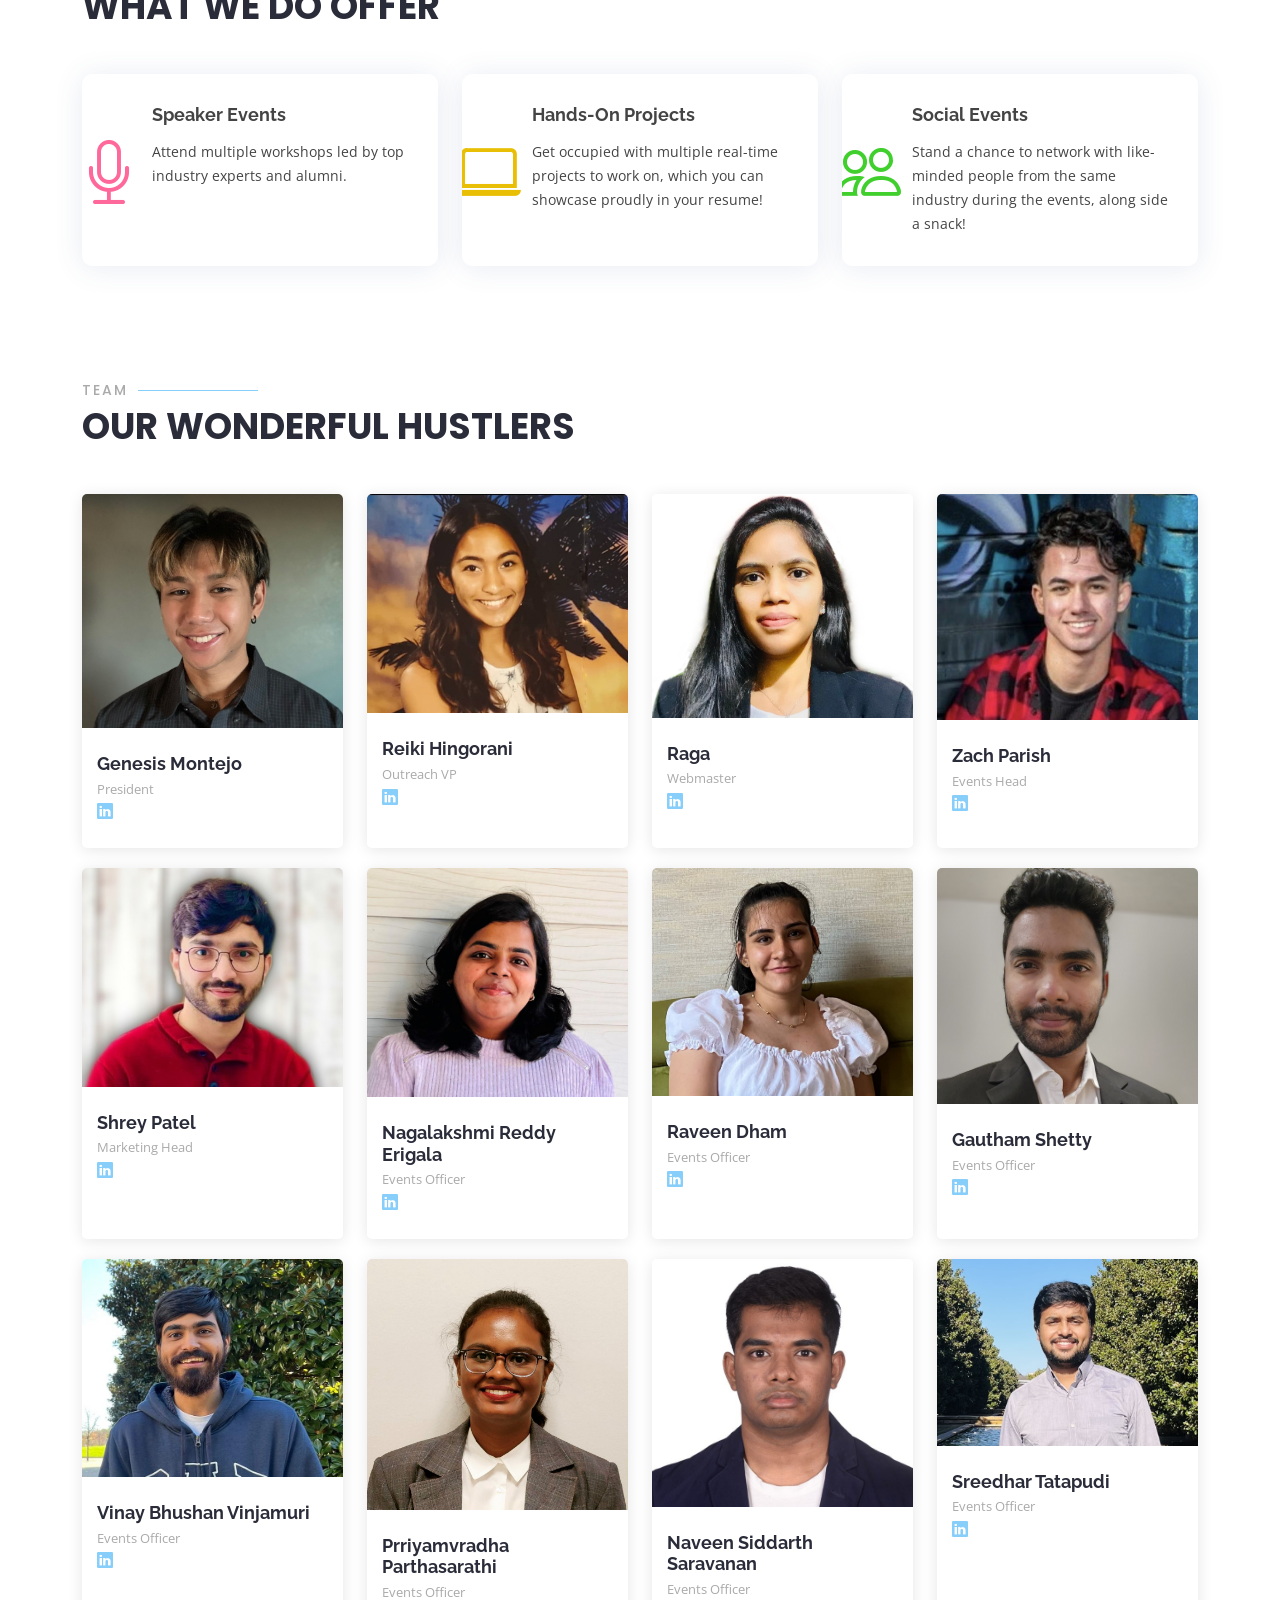
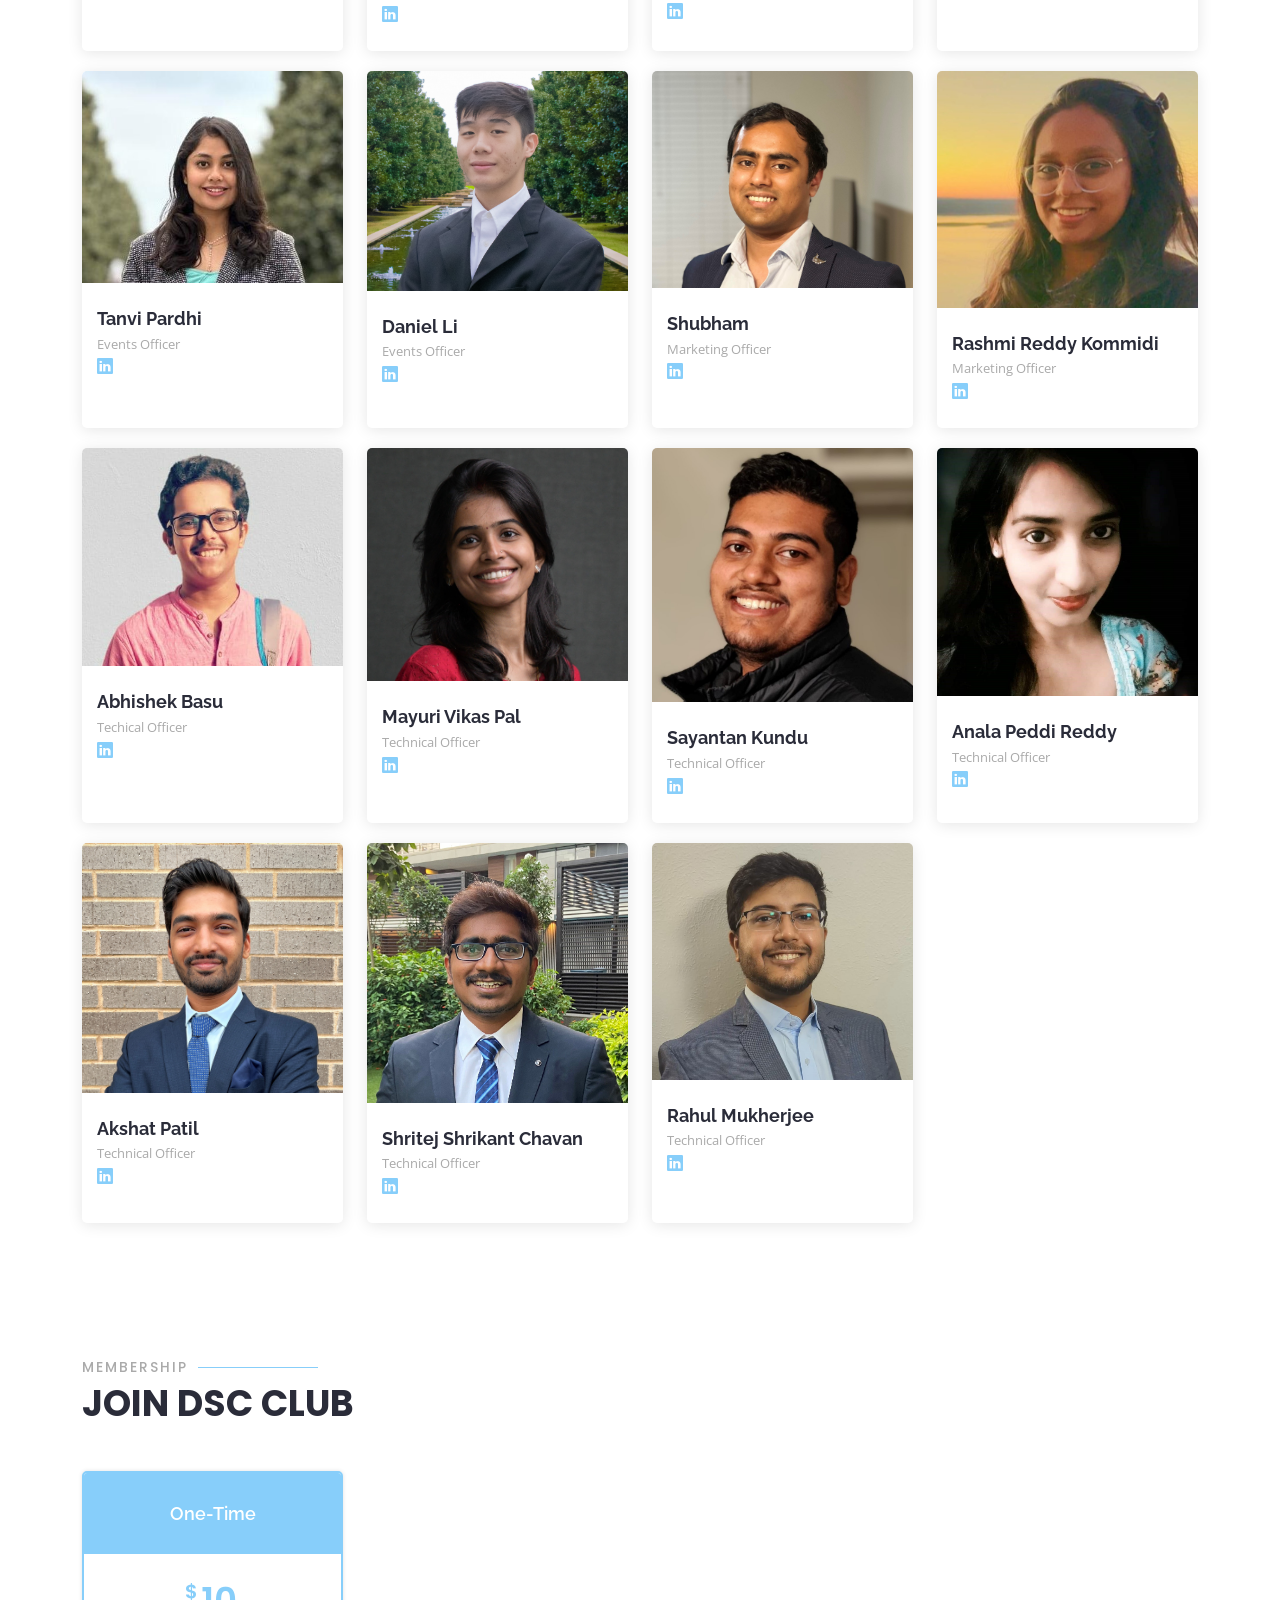
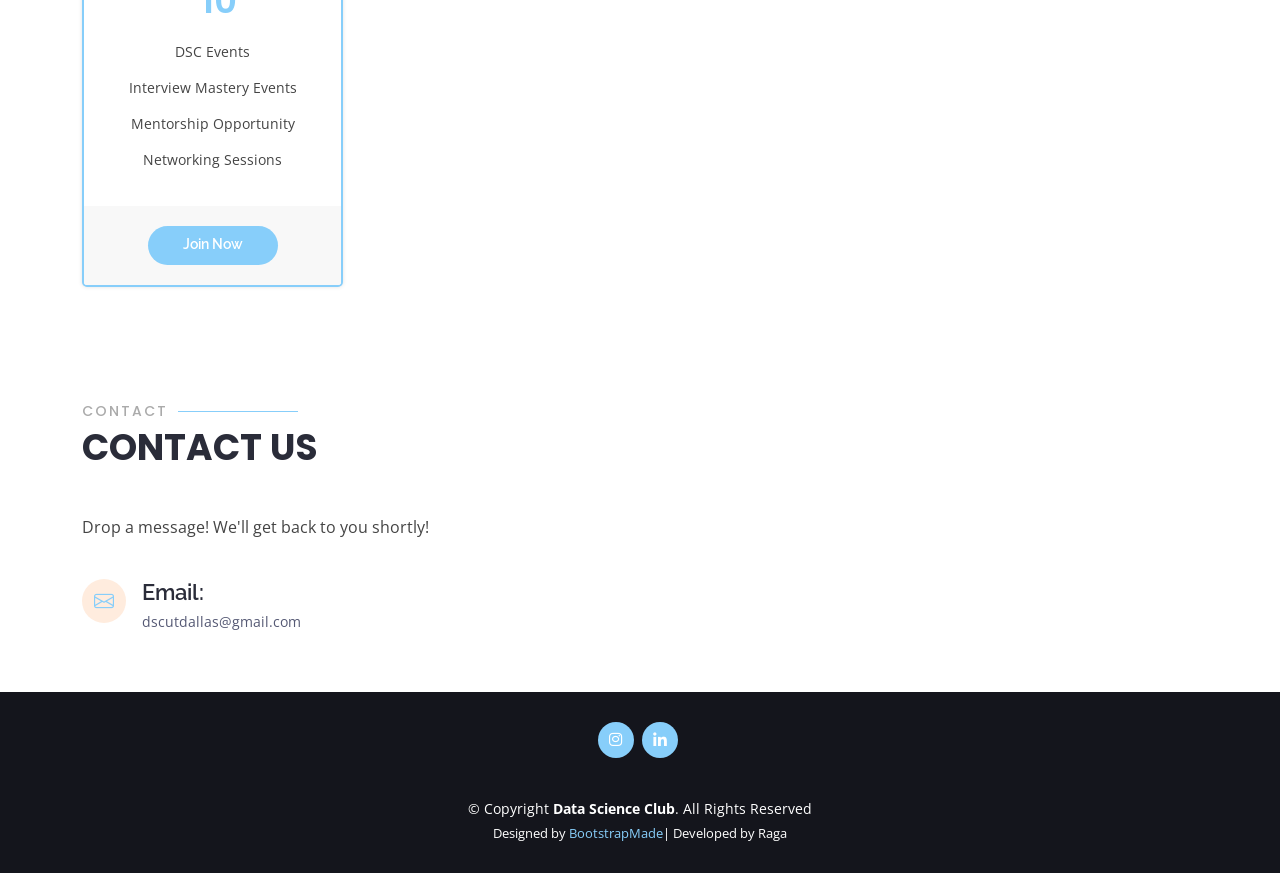
==== commit 2dd1e910: "Update index.html" ====
--- a/index.html
+++ b/index.html
@@ -275,7 +275,7 @@
                 
               </div>
               <div class="member-info">
-                <h4>Raga</h4>
+                <h4>Raga </h4>
                 <span>Webmaster</span>
                 <a href="https://www.linkedin.com/in/raga-rasagna/"><i class="bi bi-linkedin"></i></a>
               </div>
@@ -769,7 +769,7 @@
         <!-- You can delete the links only if you purchased the pro version. -->
         <!-- Licensing information: https://bootstrapmade.com/license/ -->
         <!-- Purchase the pro version with working PHP/AJAX contact form: https://bootstrapmade.com/selecao-bootstrap-template/ -->
-        Designed by <a href="https://bootstrapmade.com/">BootstrapMade</a>| Developed by Raga Rasagna P
+        Designed by <a href="https://bootstrapmade.com/">BootstrapMade</a>| Developed by Raga
       </div>
     </div>
   </footer><!-- End Footer -->
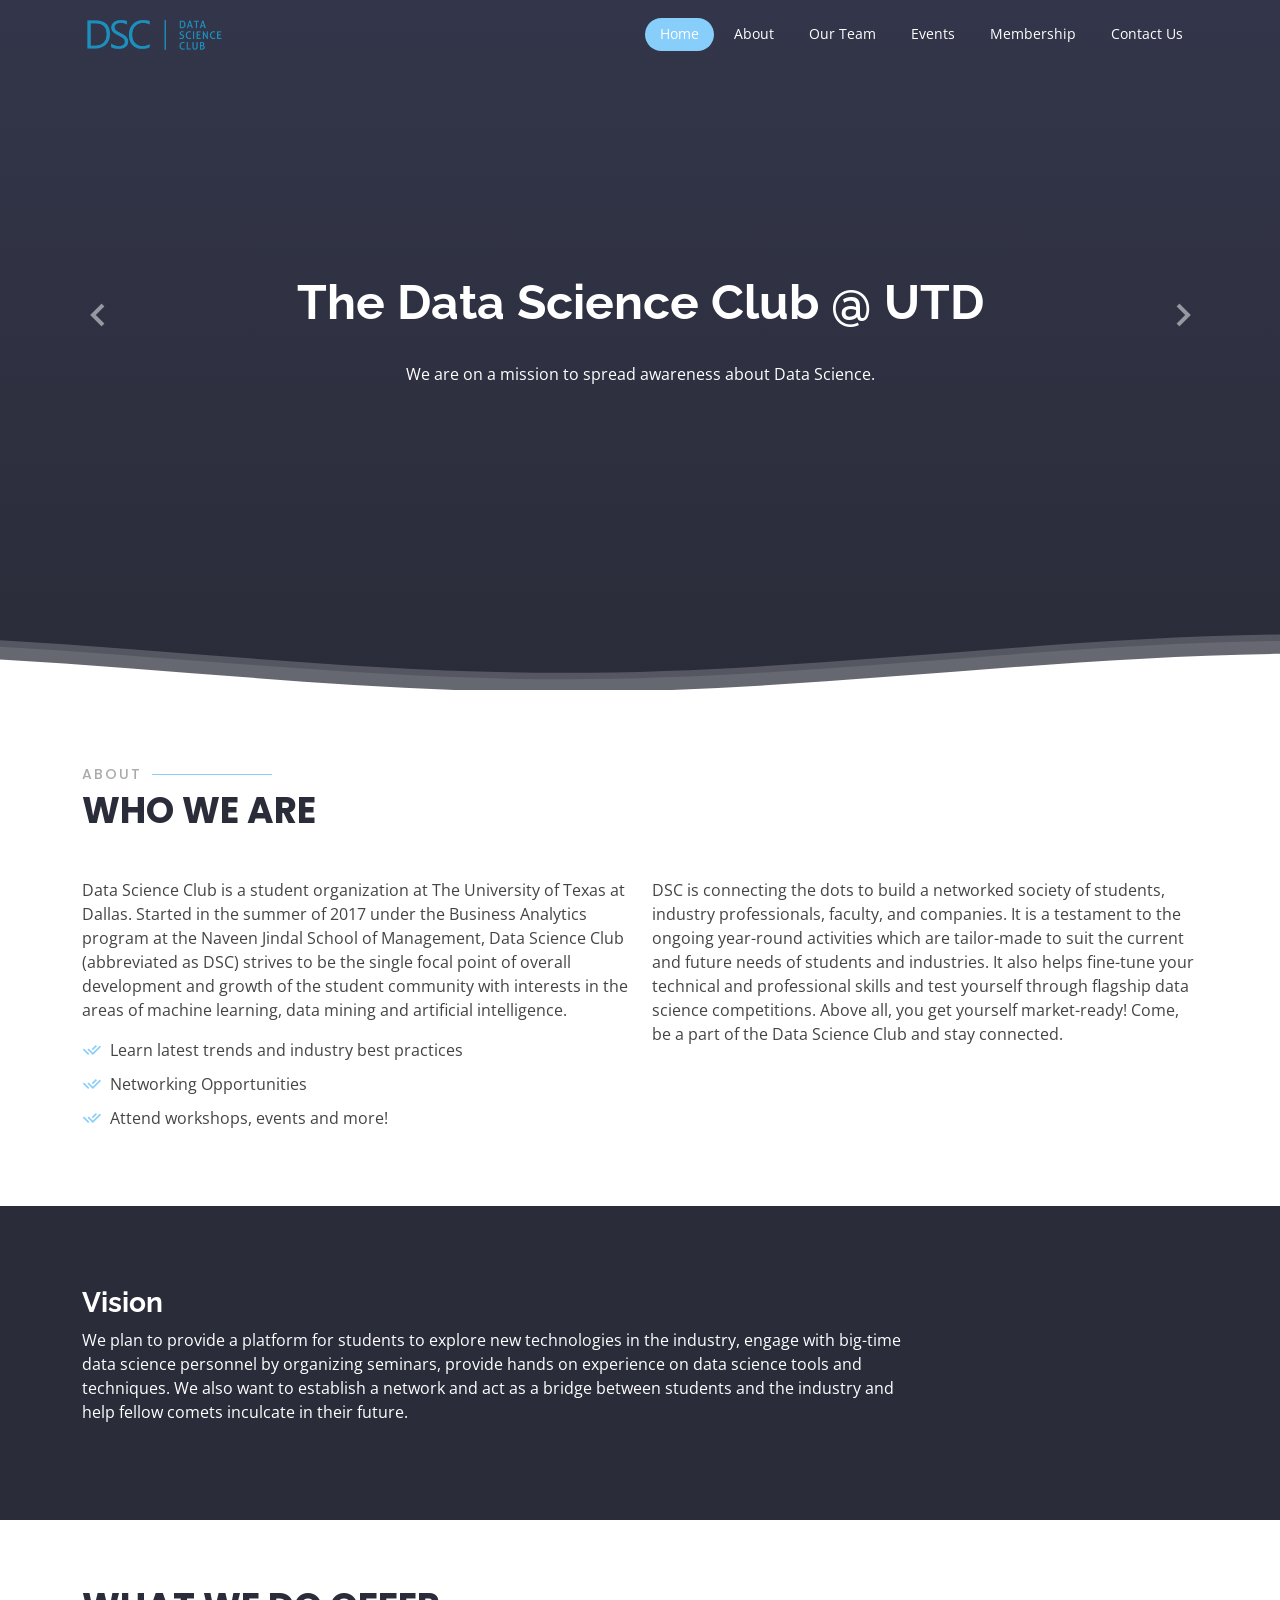
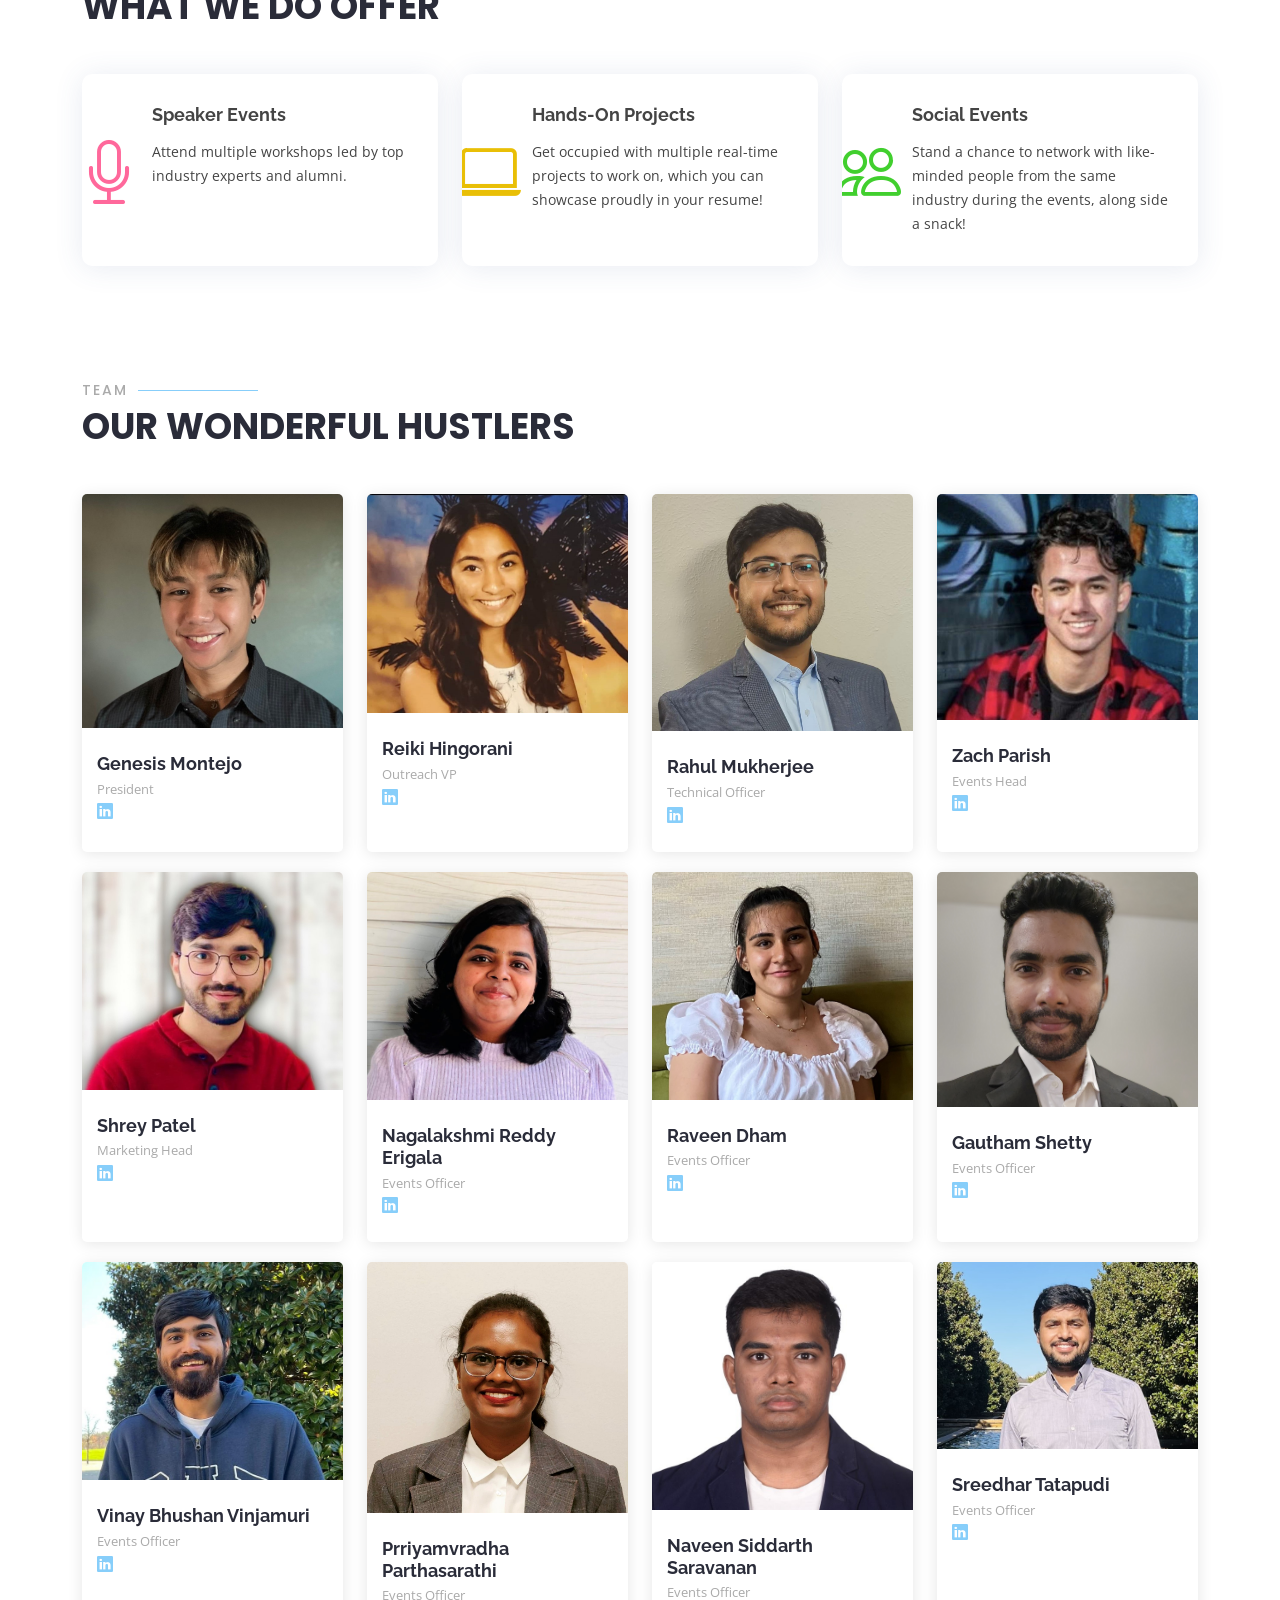
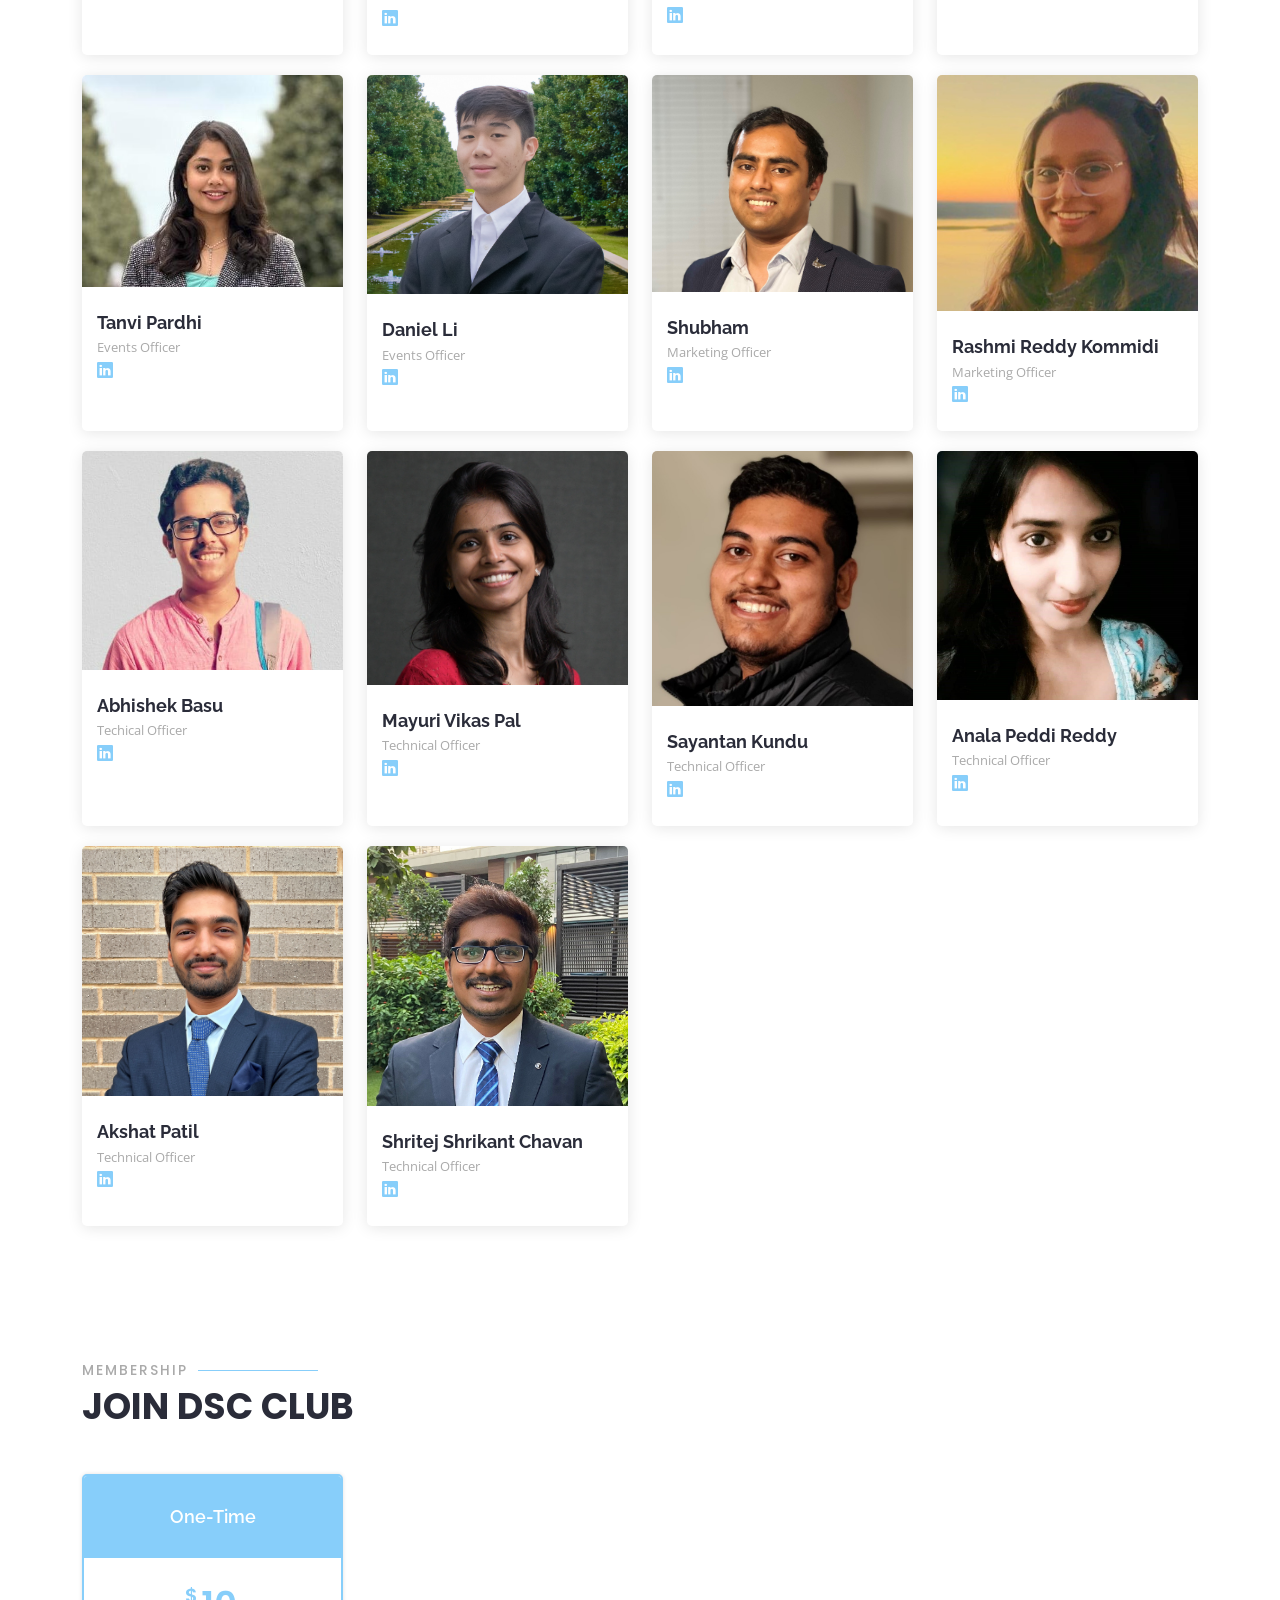
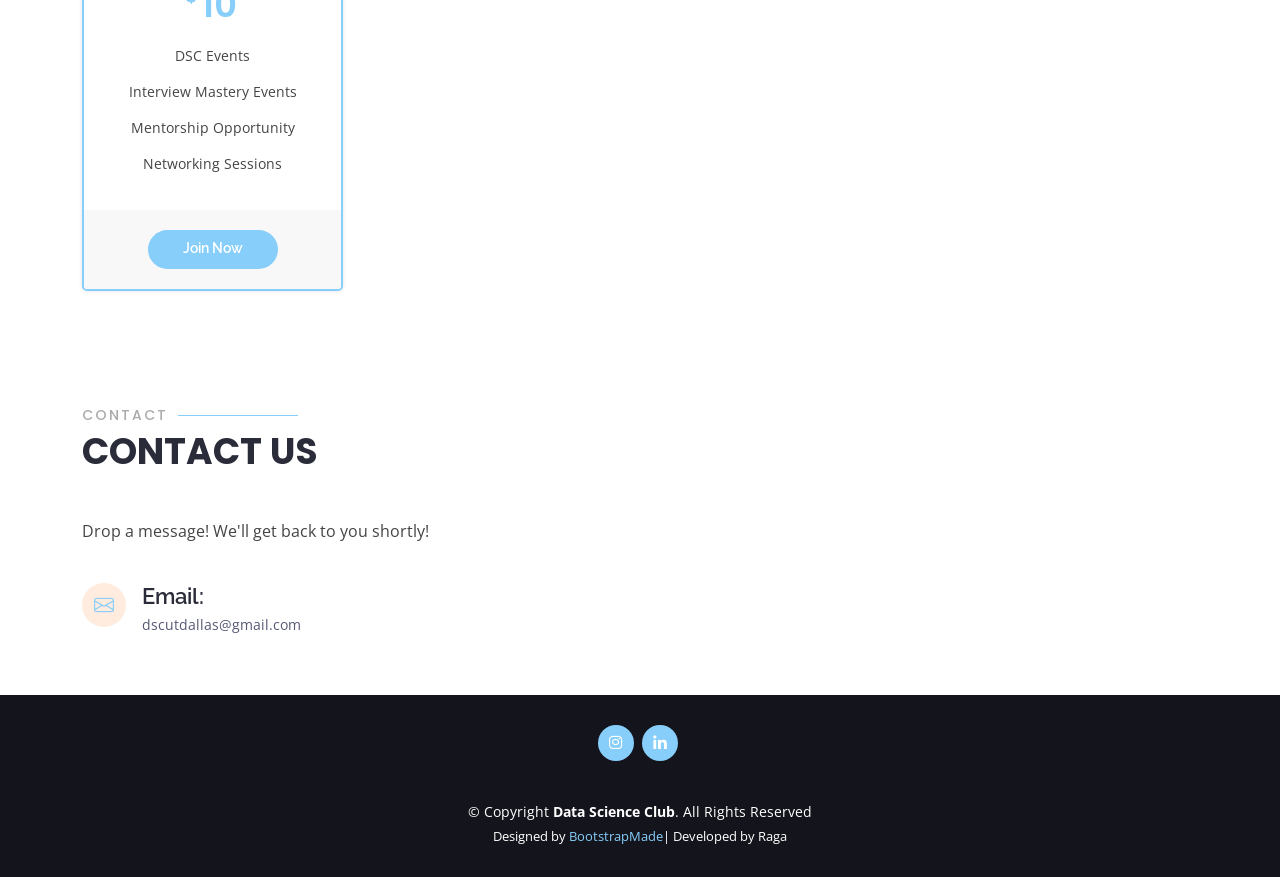
==== commit 302e80af: "Update index.html" ====
--- a/index.html
+++ b/index.html
@@ -271,16 +271,16 @@
           <div class="col-lg-3 col-md-6 d-flex align-items-stretch">
             <div class="member" data-aos="fade-up" data-aos-delay="100">
               <div class="member-img">
-                <img src="assets/img/team/Raga Rasagna Paruchuri.jpg" class="img-fluid" alt="Raga">
-                
-              </div>
-              <div class="member-info">
-                <h4>Raga </h4>
-                <span>Webmaster</span>
-                <a href="https://www.linkedin.com/in/raga-rasagna/"><i class="bi bi-linkedin"></i></a>
-              </div>
-            </div>
-          </div>
+                <img src="assets/img/team/Rahul_Mukherjee.jpg" class="img-fluid" alt="Rahul">
+               
+              </div>
+              <div class="member-info">
+                <h4>Rahul Mukherjee</h4>
+                <span>Technical Officer</span>
+                <a href="https://www.linkedin.com/in/rahulmukherjee-utdallas/"><i class="bi bi-linkedin"></i></a>
+              </div>
+            </div>
+          </div> 
 
           <div class="col-lg-3 col-md-6 d-flex align-items-stretch">
             <div class="member" data-aos="fade-up" data-aos-delay="100">
@@ -599,19 +599,7 @@
           </div>   
           
           
-          <div class="col-lg-3 col-md-6 d-flex align-items-stretch">
-            <div class="member" data-aos="fade-up" data-aos-delay="100">
-              <div class="member-img">
-                <img src="assets/img/team/Rahul_Mukherjee.jpg" class="img-fluid" alt="Rahul">
-               
-              </div>
-              <div class="member-info">
-                <h4>Rahul Mukherjee</h4>
-                <span>Technical Officer</span>
-                <a href="https://www.linkedin.com/in/rahulmukherjee-utdallas/"><i class="bi bi-linkedin"></i></a>
-              </div>
-            </div>
-          </div> 
+          
           
 
       
